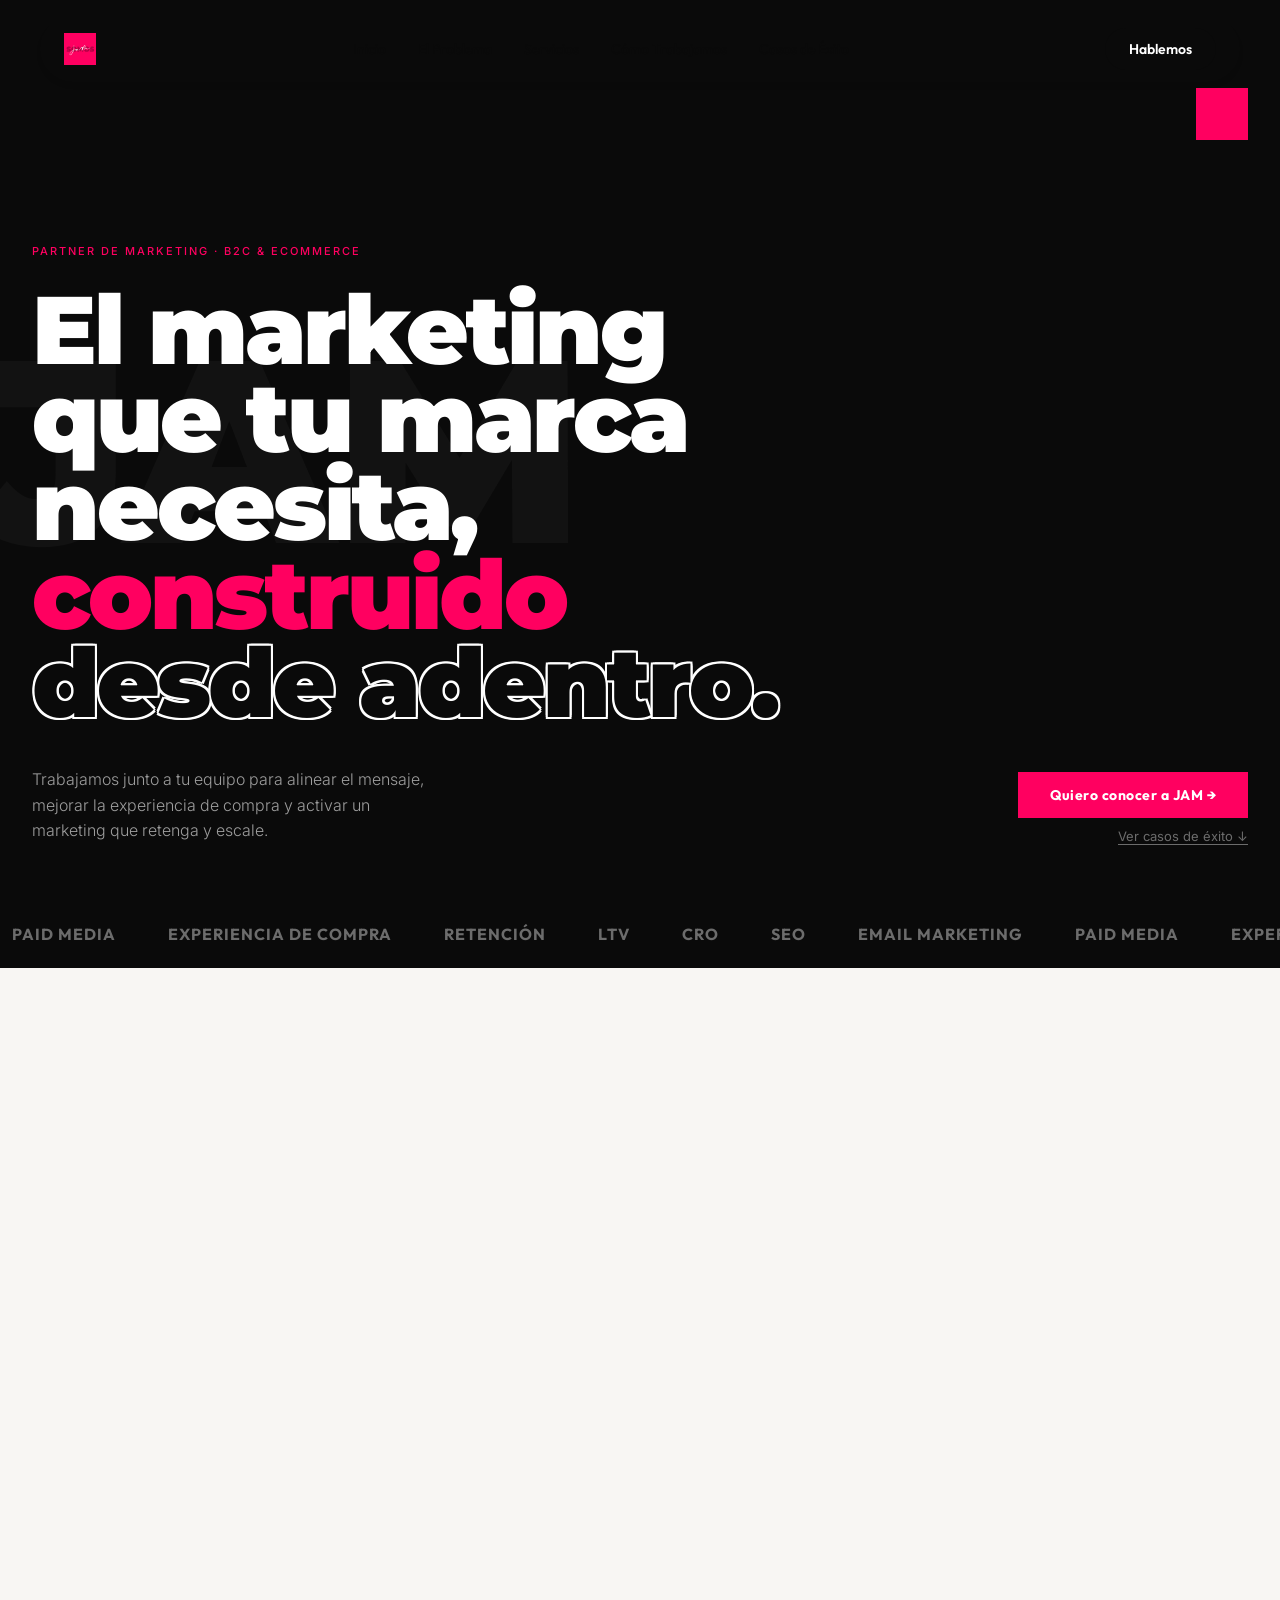
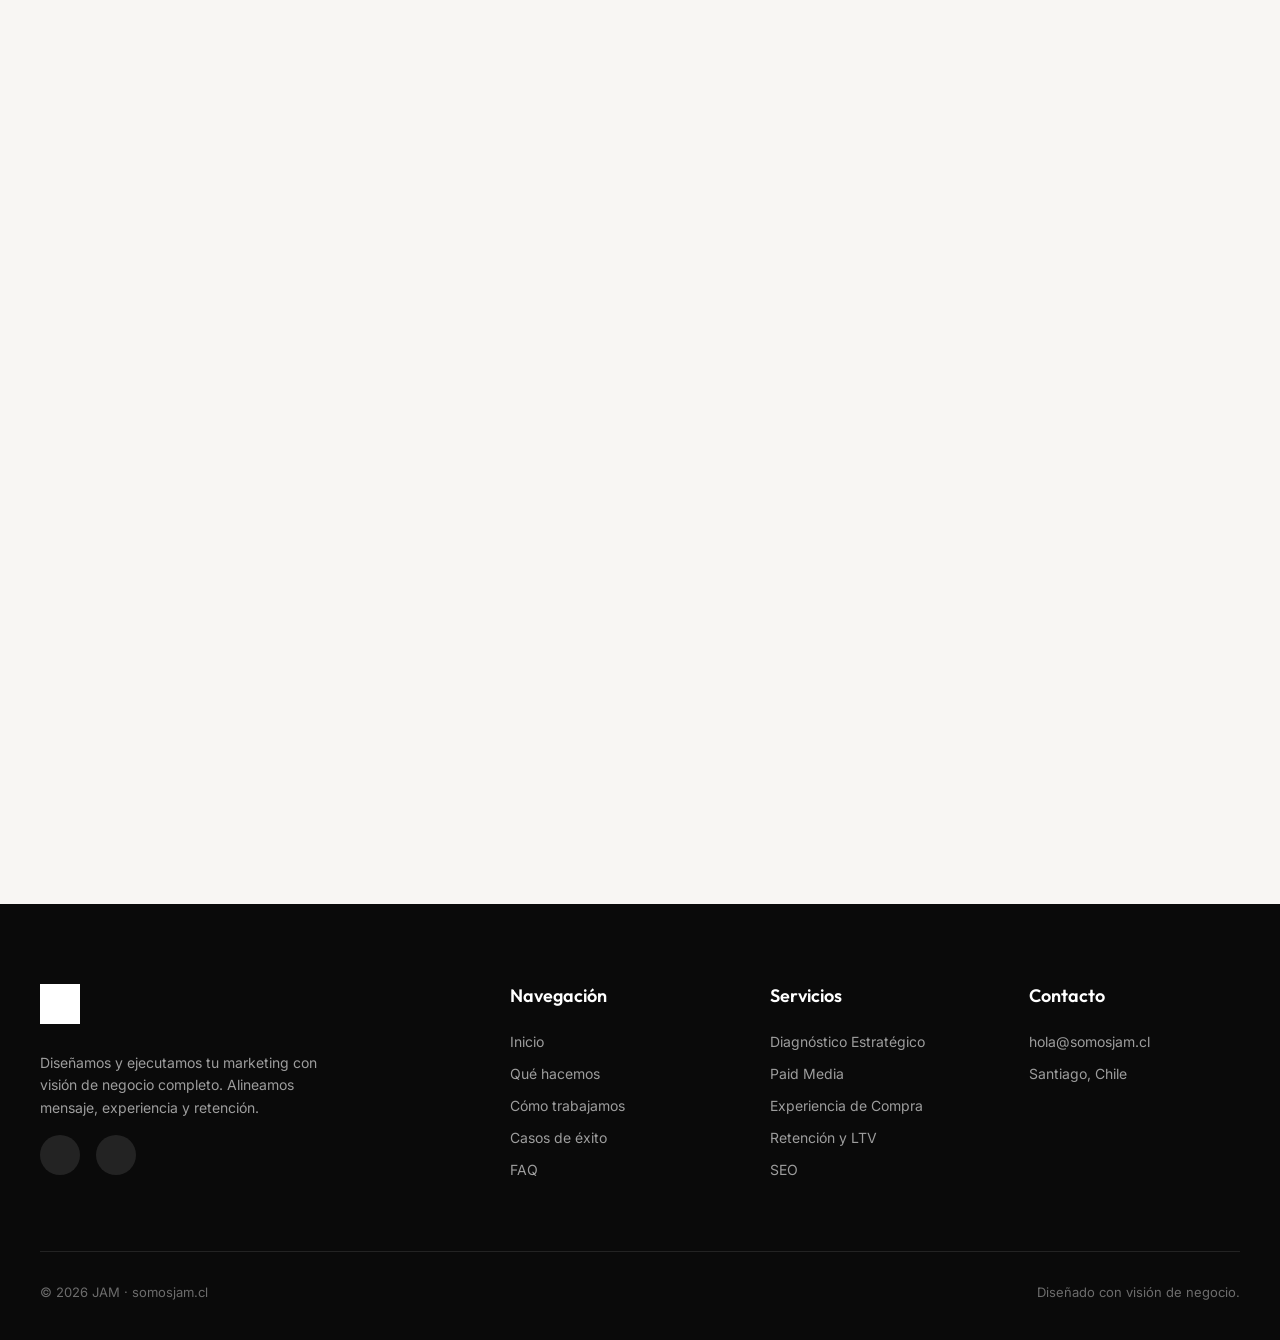
==== index.html @ a303d31c "Add files via upload" ====
<!DOCTYPE html>
<html lang="es">
<head>
  <!-- SEO BÁSICO -->
  <meta charset="UTF-8">
  <meta name="viewport" content="width=device-width, initial-scale=1.0">
  <title>JAM | Partner de Marketing B2C y Ecommerce en Chile</title>
  <meta name="description" content="JAM es el partner de marketing para marcas B2C y ecommerce en Chile. Alineamos mensaje, experiencia de compra y retención.">
  
  <!-- PHOSPHOR ICONS -->
  <script src="https://unpkg.com/@phosphor-icons/web"></script>
  
  <!-- CSS -->
  <link rel="stylesheet" href="assets/css/style.css">
</head>
<body>

  <!-- NAV -->
  <nav role="navigation" aria-label="Navegación principal">
    <div class="nav-logo">
      <img src="[data-uri]" alt="Somos JAM" class="logo-img">
    </div>
    
    <div class="nav-links">
      <a href="#inicio">Inicio</a>
      <a href="#problema">El Problema</a>
      <a href="#servicios">Servicios</a>
      <a href="#proceso">Cómo Trabajamos</a>
      <a href="#casos">Casos de Éxito</a>
    </div>
    
    <a href="#contacto" class="nav-cta">Hablemos <i class="ph ph-arrow-right"></i></a>
  </nav>

  <!-- HERO -->
  <section class="hero" id="inicio" aria-labelledby="hero-heading" role="banner">
    <div class="hero-bg-text">JAM</div>
    <div class="hero-square"></div>

    <p class="hero-eyebrow">Partner de marketing · B2C &amp; Ecommerce</p>

    <h1 class="hero-headline" id="hero-heading">
      El marketing<br>
      que tu marca<br>
      necesita,<br>
      <span class="pink">construido</span><br>
      <span class="outline">desde adentro.</span>
    </h1>

    <div class="hero-sub-row">
      <p class="hero-sub">Trabajamos junto a tu equipo para alinear el mensaje, mejorar la experiencia de compra y activar un marketing que retenga y escale.</p>
      <div class="hero-cta-group">
        <a href="#contacto" class="btn-primary">Quiero conocer a JAM →</a>
        <a href="#casos" class="btn-ghost">Ver casos de éxito ↓</a>
      </div>
    </div>
  </section>

  <!-- MARQUEE CLIENTES (Franja de clientes/atributos) -->
  <div class="marquee-wrap">
    <div class="marquee-inner">
      <span class="marquee-item"><i class="ph-fill ph-star-four"></i> Paid Media</span>
      <span class="marquee-item"><i class="ph-fill ph-star-four"></i> Experiencia de Compra</span>
      <span class="marquee-item"><i class="ph-fill ph-star-four"></i> Retención</span>
      <span class="marquee-item"><i class="ph-fill ph-star-four"></i> LTV</span>
      <span class="marquee-item"><i class="ph-fill ph-star-four"></i> CRO</span>
      <span class="marquee-item"><i class="ph-fill ph-star-four"></i> SEO</span>
      <span class="marquee-item"><i class="ph-fill ph-star-four"></i> Email Marketing</span>
      <span class="marquee-item"><i class="ph-fill ph-star-four"></i> Paid Media</span>
      <span class="marquee-item"><i class="ph-fill ph-star-four"></i> Experiencia de Compra</span>
      <span class="marquee-item"><i class="ph-fill ph-star-four"></i> Retención</span>
      <span class="marquee-item"><i class="ph-fill ph-star-four"></i> LTV</span>
      <span class="marquee-item"><i class="ph-fill ph-star-four"></i> CRO</span>
      <span class="marquee-item"><i class="ph-fill ph-star-four"></i> SEO</span>
      <span class="marquee-item"><i class="ph-fill ph-star-four"></i> Email Marketing</span>
    </div>
  </div>

  <!-- TRUST BAR -->
  <div class="trust-bar reveal">
    <div class="trust-item">
      <span class="trust-num">20+</span>
      <span class="trust-label">Marcas B2C</span>
    </div>
    <div class="trust-item">
      <span class="trust-num">4</span>
      <span class="trust-label">Años operando</span>
    </div>
    <div class="trust-item">
      <span class="trust-num">$3M</span>
      <span class="trust-label">En pauta gestionada</span>
    </div>
    <div class="trust-item">
      <span class="trust-num">85%</span>
      <span class="trust-label">Clientes renuevan</span>
    </div>
  </div>

  <!-- IMAGES GALLERY (Imágenes pasando) -->
  <section class="gallery-section reveal">
    <div class="gallery-track">
      <div class="gallery-item"><img src="assets/img/premium_product.png" alt="Premium Product"></div>
      <div class="gallery-item"><img src="assets/img/ecommerce_dashboard.png" alt="Ecommerce Dashboard"></div>
      <div class="gallery-item"><img src="assets/img/marketing_collaboration.png" alt="Marketing Collaboration"></div>
      <!-- Duplicated for infinite loop effect -->
      <div class="gallery-item"><img src="assets/img/premium_product.png" alt="Premium Product"></div>
      <div class="gallery-item"><img src="assets/img/ecommerce_dashboard.png" alt="Ecommerce Dashboard"></div>
      <div class="gallery-item"><img src="assets/img/marketing_collaboration.png" alt="Marketing Collaboration"></div>
    </div>
  </section>

  <!-- PROBLEMA -->
  <section id="problema">
    <div class="sec-header reveal">
      <p class="sec-eyebrow"><i class="ph-fill ph-warning-circle"></i> El problema</p>
      <h2 class="sec-title">Muchas marcas invierten en marketing.<br>Los resultados no siempre llegan.</h2>
    </div>

    <div class="pains-grid">
      <div class="pain-item reveal">
        <div class="pain-icon"><i class="ph ph-cursor-click"></i></div>
        <div class="pain-text">Hay tráfico, pero no se convierte</div>
      </div>
      <div class="pain-item reveal">
        <div class="pain-icon"><i class="ph ph-chart-line-down"></i></div>
        <div class="pain-text">Los ads funcionan, pero los márgenes no mejoran</div>
      </div>
      <div class="pain-item reveal">
        <div class="pain-icon"><i class="ph ph-users"></i></div>
        <div class="pain-text">El cliente compra una vez y no vuelve</div>
      </div>
      <div class="pain-item reveal">
        <div class="pain-icon"><i class="ph ph-brain"></i></div>
        <div class="pain-text">La agencia ejecuta, pero no entiende el negocio</div>
      </div>
      <div class="pain-item reveal">
        <div class="pain-icon"><i class="ph ph-chats-circle"></i></div>
        <div class="pain-text">Marketing y ventas no hablan el mismo idioma</div>
      </div>
      <div class="pain-item reveal">
        <div class="pain-icon"><i class="ph ph-shield-warning"></i></div>
        <div class="pain-text">La promesa de marca no llega igual a todos lados</div>
      </div>
    </div>

    <div class="reframe-block reveal">
      <p>Generalmente no es un problema de inversión.<br>Es un problema de <strong>alineación entre el mensaje, la experiencia y el canal.</strong></p>
    </div>
  </section>

  <!-- QUÉ HACE JAM -->
  <section id="servicios">
    <div class="sec-header reveal">
      <p class="sec-eyebrow"><i class="ph-fill ph-lightning"></i> Qué hacemos</p>
      <h2 class="sec-title">Diseñamos y ejecutamos tu marketing<br><span class="gradient-text">con visión de negocio completo</span></h2>
    </div>

    <div class="services-grid">
      <div class="service-card reveal">
        <div class="service-icon"><i class="ph-fill ph-magnifying-glass"></i></div>
        <h3 class="service-title">Diagnóstico y alineación</h3>
        <p class="service-copy">Detectamos qué mensajes, promesas o procesos vinculados al marketing están generando fricción en la conversión.</p>
      </div>
      <div class="service-card reveal">
        <div class="service-icon"><i class="ph-fill ph-megaphone"></i></div>
        <h3 class="service-title">Paid media y contenido</h3>
        <p class="service-copy">Campañas y contenido con criterio comercial — diseñados desde el entendimiento real de tu negocio.</p>
      </div>
      <div class="service-card reveal">
        <div class="service-icon"><i class="ph-fill ph-shopping-bag"></i></div>
        <h3 class="service-title">Experiencia de compra</h3>
        <p class="service-copy">Revisamos cada punto de contacto para que la promesa que comunica tu marketing sea la experiencia que vive el cliente.</p>
      </div>
      <div class="service-card reveal">
        <div class="service-icon"><i class="ph-fill ph-arrows-clockwise"></i></div>
        <h3 class="service-title">Retención y LTV</h3>
        <p class="service-copy">Automatizaciones, postcompra y recompra para que cada cliente valga más en el tiempo y aumente la rentabilidad.</p>
      </div>
    </div>
  </section>

  <!-- PROCESO (Corbatín Extendido) -->
  <section id="proceso">
    <div class="proceso reveal">
      <div class="sec-header">
        <p class="sec-eyebrow"><i class="ph-fill ph-path"></i> Cómo trabajamos</p>
        <h2 class="sec-title">Nuestro sistema de trabajo<br>alineado a tu negocio</h2>
      </div>

      <div class="bowtie-container">
        <!-- Parte ancha 1 (Diagnóstico) -->
        <div class="bowtie-row">
          <div class="bowtie-box">
            <span class="step-num">01</span>
            <h3 class="step-title">Entendemos tu negocio</h3>
            <p class="step-desc">Nos juntamos con tu equipo, revisamos la experiencia de compra, el mensaje y los canales. Detectamos fricciones y oportunidades concretas de mejora.</p>
          </div>
        </div>

        <!-- Parte estrecha (Alineación) -->
        <div class="bowtie-center">
          <span class="step-num">02</span>
          <h3 class="step-title">Alineamos y Activamos</h3>
          <p class="step-desc">Construimos la estrategia, alineamos la comunicación y lanzamos campañas con foco en conversión.</p>
        </div>

        <!-- Parte ancha 2 (Crecimiento) -->
        <div class="bowtie-row">
          <div class="bowtie-box">
            <span class="step-num">03</span>
            <h3 class="step-title">Crecemos juntos</h3>
            <p class="step-desc">Optimizamos en ciclos. Trabajamos retención, postcompra y LTV para que cada cliente valga más y el negocio escale rentablemente.</p>
          </div>
        </div>
      </div>
    </div>
  </section>

  <!-- CASOS DE ÉXITO -->
  <section id="casos">
    <div class="sec-header reveal">
      <p class="sec-eyebrow"><i class="ph-fill ph-trophy"></i> Casos de éxito</p>
      <h2 class="sec-title">Lo que pasa cuando el marketing<br>está alineado al negocio</h2>
    </div>

    <div class="casos-grid">
      <div class="caso-card reveal" 
           data-title="Optimización de embudo completo" 
           data-full-desc="Se realizó una auditoría profunda de la experiencia de compra, ajustando mensajes clave en la landing y optimizando campañas de paid media. El resultado fue un incremento drástico en la tasa de conversión en solo 60 días.">
        <span class="caso-sector">Ecommerce Moda</span>
        <div class="caso-result">+45% Conversión</div>
        <p class="caso-desc">Ajustamos la promesa de marca y optimizamos todo el recorrido del usuario, bajando costos de adquisición.</p>
        <div class="caso-cta">Ver detalles <i class="ph ph-plus-circle"></i></div>
      </div>
      
      <div class="caso-card reveal"
           data-title="Escalabilidad en retención y recompra"
           data-full-desc="Implementamos un sistema de email marketing automatizado post-compra y flujos de recompra específicos para clientes recurrentes. Esto mejoró el LTV significativamente, permitiendo escalar la inversión en adquisición de manera segura.">
        <span class="caso-sector">Retail / Consumo</span>
        <div class="caso-result">4.5× ROAS</div>
        <p class="caso-desc">Activamos flujos automatizados de post-compra y recompra, elevando el valor de vida del cliente (LTV).</p>
        <div class="caso-cta">Ver detalles <i class="ph ph-plus-circle"></i></div>
      </div>
    </div>
  </section>

  <!-- GOOGLE MY BUSINESS SECTION -->
  <section id="reviews">
    <div class="gmb-section reveal">
      <div class="stars">
        <i class="ph-fill ph-star"></i><i class="ph-fill ph-star"></i><i class="ph-fill ph-star"></i><i class="ph-fill ph-star"></i><i class="ph-fill ph-star"></i>
      </div>
      <div class="gmb-score">5.0</div>
      <p class="gmb-text">Basado en las opiniones de nuestros clientes en Google.</p>
      <a href="#" class="btn-gmb"><i class="ph-fill ph-google-logo"></i> Ver reseñas en Google</a>
    </div>
  </section>

  <!-- FAQ -->
  <section id="faq">
    <div class="sec-header reveal">
      <p class="sec-eyebrow"><i class="ph-fill ph-question"></i> Preguntas frecuentes</p>
      <h2 class="sec-title">Lo que nos preguntan antes de empezar</h2>
    </div>

    <div class="faq-list">
      <div class="faq-item reveal">
        <div class="faq-q">¿JAM es una agencia de publicidad? <i class="ph ph-plus faq-icon"></i></div>
        <div class="faq-a">No exactamente. Sí ejecutamos paid media, contenido y SEO — pero lo hacemos después de entender cómo funciona el negocio. Ese entendimiento es lo que hace que la ejecución tenga criterio y genere resultados reales.</div>
      </div>
      <div class="faq-item reveal">
        <div class="faq-q">¿Cómo es trabajar con JAM? <i class="ph ph-plus faq-icon"></i></div>
        <div class="faq-a">Empezamos entendiéndote: tu equipo, tu mensaje, tu experiencia de compra. Desde ahí construimos la estrategia y ejecutamos mes a mes. Trabajamos junto a tu equipo, no en paralelo a él.</div>
      </div>
      <div class="faq-item reveal">
        <div class="faq-q">¿Para qué tipo de marcas trabajan? <i class="ph ph-plus faq-icon"></i></div>
        <div class="faq-a">Marcas B2C y ecommerce con producto validado, ventas activas y disposición a trabajar en conjunto con visión de mediano plazo. No trabajamos con marcas que buscan solo ejecución rápida o resultados garantizados en 30 días.</div>
      </div>
      <div class="faq-item reveal">
        <div class="faq-q">¿Cuánto tiempo hasta ver resultados? <i class="ph ph-plus faq-icon"></i></div>
        <div class="faq-a">Las primeras mejoras de conversión se notan dentro de los primeros 60–90 días. El impacto en retención y LTV se consolida entre los 6 y 12 meses. Todo depende del punto de partida.</div>
      </div>
      <div class="faq-item reveal">
        <div class="faq-q">¿Cómo son los precios? <i class="ph ph-plus faq-icon"></i></div>
        <div class="faq-a">Tenemos una etapa inicial de diagnóstico y setup, y luego un retainer mensual de operación. Los rangos dependen del tamaño del negocio y el alcance. Lo conversamos en la primera reunión.</div>
      </div>
    </div>
  </section>

  <!-- CTA FINAL -->
  <section id="contacto">
    <div class="cta-final reveal">
      <h2 class="cta-title">Empezamos con una conversación.</h2>
      <p class="cta-sub">Cuéntanos qué estás vendiendo y en qué estás trabado. En 24 horas te respondemos, sin compromiso.</p>
      <a href="mailto:hola@somosjam.cl" class="btn-white">Hablemos de tu negocio <i class="ph ph-paper-plane-tilt"></i></a>
    </div>
  </section>

  <!-- FOOTER -->
  <footer>
    <div class="footer-grid">
      <div>
        <img src="[data-uri]" alt="JAM" class="footer-logo-img">
        <p class="footer-desc">Diseñamos y ejecutamos tu marketing con visión de negocio completo. Alineamos mensaje, experiencia y retención.</p>
        <div class="footer-social">
          <a href="#"><i class="ph ph-instagram-logo"></i></a>
          <a href="#"><i class="ph ph-linkedin-logo"></i></a>
        </div>
      </div>
      <div>
        <h4 class="footer-title">Navegación</h4>
        <ul class="footer-links">
          <li><a href="#inicio">Inicio</a></li>
          <li><a href="#servicios">Qué hacemos</a></li>
          <li><a href="#proceso">Cómo trabajamos</a></li>
          <li><a href="#casos">Casos de éxito</a></li>
          <li><a href="#faq">FAQ</a></li>
        </ul>
      </div>
      <div>
        <h4 class="footer-title">Servicios</h4>
        <ul class="footer-links">
          <li><a href="#">Diagnóstico Estratégico</a></li>
          <li><a href="#">Paid Media</a></li>
          <li><a href="#">Experiencia de Compra</a></li>
          <li><a href="#">Retención y LTV</a></li>
          <li><a href="#">SEO</a></li>
        </ul>
      </div>
      <div>
        <h4 class="footer-title">Contacto</h4>
        <ul class="footer-links">
          <li><a href="mailto:hola@somosjam.cl"><i class="ph-fill ph-envelope"></i> hola@somosjam.cl</a></li>
          <li><a href="#"><i class="ph-fill ph-map-pin"></i> Santiago, Chile</a></li>
        </ul>
      </div>
    </div>
    
    <div class="footer-bottom">
      <p>© 2026 JAM · somosjam.cl</p>
      <p>Diseñado con visión de negocio.</p>
    </div>
  </footer>

  <!-- MODAL PARA CASOS DE ÉXITO -->
  <div class="modal-overlay" id="caso-modal">
    <div class="modal-content">
      <button class="modal-close" id="modal-close"><i class="ph ph-x"></i></button>
      <div class="modal-body" id="modal-body">
        <!-- Contenido dinámico del modal -->
      </div>
    </div>
  </div>

  <!-- SCRIPT -->
  <script src="assets/js/main.js"></script>
</body>
</html>
---- assets/css/style.css ----
@import url('https://fonts.googleapis.com/css2?family=Montserrat:wght@300;400;500;600;700;800;900&family=Outfit:wght@300;400;500;600;700;800;900&family=Inter:wght@300;400;500;600;700&display=swap');

:root {
  --pink: #FF0060;
  --pink-light: #FF3380;
  --pink-dark: #cc004d;
  --black: #0a0a0a;
  --black-sec: #141414;
  --white: #ffffff;
  --off: #f8f6f3;
  --gray: #7a7870;
  --light: #eeebe4;
  
  --shadow-sm: 0 4px 6px -1px rgba(0, 0, 0, 0.05), 0 2px 4px -1px rgba(0, 0, 0, 0.03);
  --shadow-md: 0 10px 15px -3px rgba(0, 0, 0, 0.08), 0 4px 6px -2px rgba(0, 0, 0, 0.04);
  --shadow-lg: 0 20px 25px -5px rgba(0, 0, 0, 0.1), 0 10px 10px -5px rgba(0, 0, 0, 0.04);
  --shadow-pink: 0 10px 25px -5px rgba(255, 0, 96, 0.3);
  
  --radius-sm: 8px;
  --radius-md: 16px;
  --radius-lg: 24px;
  --radius-full: 9999px;
  
  --glass-bg: rgba(255, 255, 255, 0.85);
  --glass-border: rgba(255, 255, 255, 0.2);
}

*, *::before, *::after { box-sizing: border-box; margin: 0; padding: 0; }

html { scroll-behavior: smooth; }

body {
  background: var(--off);
  color: var(--black);
  font-family: 'Inter', sans-serif;
  overflow-x: hidden;
}

/* ── UTILITIES ── */
.glass {
  background: var(--glass-bg);
  backdrop-filter: blur(12px);
  -webkit-backdrop-filter: blur(12px);
  border: 1px solid var(--glass-border);
}

.gradient-text {
  background: linear-gradient(135deg, var(--pink), #FF6B9E);
  -webkit-background-clip: text;
  -webkit-text-fill-color: transparent;
  background-clip: text;
}

/* ── NAV ── */
nav {
  position: fixed;
  top: 16px; left: 50%;
  transform: translateX(-50%);
  width: calc(100% - 64px);
  max-width: 1200px;
  z-index: 100;
  padding: 12px 24px;
  display: flex;
  align-items: center;
  justify-content: space-between;
  border-radius: var(--radius-full);
  box-shadow: var(--shadow-sm);
  transition: all 0.3s ease;
}

.nav-logo { display: flex; align-items: center; }
.logo-img { height: 32px; width: auto; }

.nav-links {
  display: flex;
  gap: 32px;
}
.nav-links a {
  font-family: 'Outfit', sans-serif;
  font-weight: 500;
  font-size: 14px;
  color: var(--black);
  text-decoration: none;
  transition: color 0.2s;
}
.nav-links a:hover { color: var(--pink); }

.nav-cta {
  background: var(--black);
  color: var(--white);
  font-family: 'Outfit', sans-serif;
  font-size: 14px;
  font-weight: 600;
  padding: 12px 24px;
  border-radius: var(--radius-full);
  text-decoration: none;
  transition: all 0.2s;
}
.nav-cta:hover { 
  background: var(--pink); 
  box-shadow: var(--shadow-pink);
  transform: translateY(-2px);
}

/* ── HERO ── */
.hero {
  min-height: 100vh;
  background: var(--black);
  display: flex;
  flex-direction: column;
  justify-content: flex-end;
  padding: 0 32px 56px;
  padding-top: 80px;
  position: relative;
  overflow: hidden;
}

/* Big decorative BG text */
.hero-bg-text {
  position: absolute;
  top: 50%;
  left: -20px;
  transform: translateY(-50%);
  font-family: 'Montserrat', sans-serif;
  font-weight: 900;
  font-size: clamp(120px, 22vw, 260px);
  color: rgba(255,255,255,0.03);
  white-space: nowrap;
  pointer-events: none;
  line-height: 0.9;
  user-select: none;
}

/* Pink square accent */
.hero-square {
  position: absolute;
  top: 88px;
  right: 32px;
  width: 52px;
  height: 52px;
  background: var(--pink);
  animation: blink 3s ease-in-out infinite;
}

@keyframes blink {
  0%, 100% { opacity: 1; }
  50% { opacity: 0.6; }
}

.hero-eyebrow {
  font-size: 11px;
  font-weight: 500;
  letter-spacing: 2px;
  text-transform: uppercase;
  color: var(--pink);
  margin-bottom: 28px;
  animation: fadeUp 0.8s ease both;
}

.hero-headline {
  font-family: 'Montserrat', sans-serif;
  font-weight: 900;
  font-size: clamp(44px, 10vw, 96px);
  line-height: 0.92;
  color: var(--white);
  letter-spacing: -3px;
  margin-bottom: 0;
  animation: fadeUp 0.8s ease 0.1s both;
}

.hero-headline .pink { color: var(--pink); }
.hero-headline .outline {
  -webkit-text-stroke: 0;
  color: var(--black);
  text-shadow: 
    -2px -2px 0 var(--white),  
     2px -2px 0 var(--white),
    -2px  2px 0 var(--white),
     2px  2px 0 var(--white),
     0px -2px 0 var(--white),
     0px  2px 0 var(--white),
    -2px  0px 0 var(--white),
     2px  0px 0 var(--white);
}

.hero-sub-row {
  display: flex;
  align-items: flex-end;
  justify-content: space-between;
  gap: 24px;
  margin-top: 40px;
  flex-wrap: wrap;
  animation: fadeUp 0.8s ease 0.25s both;
}

.hero-sub {
  font-size: 16px;
  font-weight: 300;
  color: rgba(255,255,255,0.6);
  line-height: 1.6;
  max-width: 400px;
}

.hero-cta-group { display: flex; flex-direction: column; gap: 10px; align-items: flex-end; }

.btn-primary {
  display: inline-block;
  background: var(--pink);
  color: var(--white);
  font-family: 'Outfit', sans-serif;
  font-weight: 700;
  font-size: 14px;
  letter-spacing: 0.5px;
  padding: 14px 32px;
  text-decoration: none;
  transition: transform 0.15s;
}
.btn-primary:hover { transform: translateY(-2px); }

.btn-ghost {
  font-size: 13px;
  color: rgba(255,255,255,0.4);
  text-decoration: underline;
  text-underline-offset: 3px;
  cursor: pointer;
}

@keyframes fadeUp {
  from { opacity: 0; transform: translateY(24px); }
  to   { opacity: 1; transform: translateY(0); }
}

/* ── MARQUEE ── */
.marquee-wrap {
  background: var(--black);
  padding: 24px 0;
  overflow: hidden;
}

.marquee-inner {
  display: flex;
  gap: 40px;
  animation: marquee 25s linear infinite;
  white-space: nowrap;
  align-items: center;
}

.marquee-item {
  display: flex;
  align-items: center;
  gap: 12px;
  font-family: 'Outfit', sans-serif;
  font-weight: 700;
  font-size: 16px;
  letter-spacing: 1px;
  text-transform: uppercase;
  color: rgba(255,255,255,0.4);
}

.marquee-item i {
  color: var(--pink);
  font-size: 24px;
}

@keyframes marquee {
  0%   { transform: translateX(0); }
  100% { transform: translateX(-50%); }
}

/* ── TRUST BAR ── */
.trust-bar {
  background: var(--white);
  padding: 40px 32px;
  display: flex;
  justify-content: center;
  gap: 48px;
  box-shadow: var(--shadow-sm);
  position: relative;
  z-index: 2;
  border-radius: var(--radius-lg);
  max-width: 1000px;
  margin: -40px auto 0;
}

.trust-item {
  text-align: center;
}

.trust-num {
  font-family: 'Outfit', sans-serif;
  font-weight: 800;
  font-size: 40px;
  color: var(--black);
  line-height: 1;
  margin-bottom: 8px;
  display: block;
}

.trust-label {
  font-size: 13px;
  font-weight: 500;
  color: var(--gray);
}

/* ── SECTION BASE ── */
section {
  padding: 100px 8%;
  max-width: 100%;
  margin: 0 auto;
}

.sec-header {
  text-align: center;
  margin-bottom: 64px;
}

.sec-eyebrow {
  display: inline-flex;
  align-items: center;
  gap: 8px;
  font-size: 12px;
  font-weight: 600;
  letter-spacing: 2px;
  text-transform: uppercase;
  color: var(--pink);
  margin-bottom: 16px;
}

.sec-title {
  font-family: 'Outfit', sans-serif;
  font-weight: 800;
  font-size: clamp(32px, 5vw, 48px);
  line-height: 1.1;
  color: var(--black);
  letter-spacing: -1px;
}

/* ── PROBLEMA ── */
.pains-grid {
  display: grid;
  grid-template-columns: repeat(auto-fit, minmax(300px, 1fr));
  gap: 24px;
  margin-bottom: 48px;
}

.pain-item {
  background: var(--white);
  padding: 32px;
  border-radius: var(--radius-lg);
  box-shadow: var(--shadow-sm);
  display: flex;
  flex-direction: column;
  gap: 16px;
  transition: transform 0.3s, box-shadow 0.3s;
}

.pain-item:hover {
  transform: translateY(-5px);
  box-shadow: var(--shadow-md);
}

.pain-icon {
  width: 48px; height: 48px;
  background: rgba(255, 0, 96, 0.1);
  color: var(--pink);
  border-radius: var(--radius-md);
  display: flex; align-items: center; justify-content: center;
  font-size: 24px;
}

.pain-text {
  font-family: 'Outfit', sans-serif;
  font-size: 18px;
  font-weight: 600;
  color: var(--black);
  line-height: 1.4;
}

.reframe-block {
  background: linear-gradient(135deg, var(--black), var(--black-sec));
  padding: 40px;
  border-radius: var(--radius-lg);
  text-align: center;
  box-shadow: var(--shadow-lg);
  position: relative;
  overflow: hidden;
}

.reframe-block::before {
  content: '';
  position: absolute;
  top: 0; left: 0; width: 100%; height: 4px;
  background: var(--pink);
}

.reframe-block p {
  font-size: 20px;
  font-weight: 400;
  color: var(--white);
  line-height: 1.6;
}

.reframe-block strong {
  color: var(--pink);
  font-weight: 600;
}

/* ── QUÉ HACE JAM ── */
.services-grid {
  display: grid;
  grid-template-columns: repeat(auto-fit, minmax(280px, 1fr));
  gap: 24px;
}

.service-card {
  background: var(--white);
  padding: 40px 32px;
  border-radius: var(--radius-lg);
  box-shadow: var(--shadow-sm);
  position: relative;
  transition: all 0.3s;
  overflow: hidden;
  border: 1px solid rgba(0,0,0,0.05);
}

.service-card:hover { 
  box-shadow: var(--shadow-md); 
  transform: translateY(-5px);
  border-color: rgba(255, 0, 96, 0.3);
}

.service-icon {
  font-size: 32px;
  color: var(--pink);
  margin-bottom: 24px;
}

.service-title {
  font-family: 'Outfit', sans-serif;
  font-weight: 700;
  font-size: 22px;
  color: var(--black);
  margin-bottom: 12px;
  line-height: 1.2;
}

.service-copy {
  font-size: 15px;
  color: var(--gray);
  line-height: 1.6;
}

/* ── IMAGE GALLERY / PASSING IMAGES ── */
.gallery-section {
  padding: 0 0 100px;
  overflow: hidden;
}

.gallery-track {
  display: flex;
  gap: 24px;
  animation: slideGallery 30s linear infinite;
  width: max-content;
}

.gallery-item {
  width: 400px;
  height: 300px;
  border-radius: var(--radius-lg);
  overflow: hidden;
  box-shadow: var(--shadow-md);
  flex-shrink: 0;
}

.gallery-item img {
  width: 100%;
  height: 100%;
  object-fit: cover;
  transition: transform 0.5s;
}

.gallery-item:hover img {
  transform: scale(1.05);
}

@keyframes slideGallery {
  0% { transform: translateX(0); }
  100% { transform: translateX(-50%); }
}

/* ── PROCESO (CORBATÍN EXTENDIDO) ── */
.proceso {
  background: var(--white);
  border-radius: var(--radius-lg);
  box-shadow: var(--shadow-sm);
  padding: 80px 40px;
  margin-bottom: 100px;
}

.bowtie-container {
  display: flex;
  flex-direction: column;
  align-items: center;
  gap: 0;
  margin-top: 60px;
  position: relative;
}

.bowtie-row {
  display: flex;
  justify-content: center;
  gap: 40px;
  width: 100%;
}

.bowtie-box {
  background: var(--off);
  padding: 32px;
  border-radius: var(--radius-md);
  text-align: center;
  flex: 1;
  max-width: 320px;
  position: relative;
  z-index: 2;
  box-shadow: var(--shadow-sm);
  border: 1px solid rgba(0,0,0,0.05);
  transition: all 0.3s;
}

.bowtie-box:hover {
  transform: translateY(-5px);
  box-shadow: var(--shadow-md);
  border-color: var(--pink);
}

.bowtie-center {
  background: linear-gradient(135deg, var(--pink), var(--pink-light));
  color: var(--white);
  padding: 40px;
  border-radius: var(--radius-full);
  text-align: center;
  width: 250px;
  height: 250px;
  display: flex;
  flex-direction: column;
  justify-content: center;
  align-items: center;
  z-index: 3;
  margin: -40px 0;
  box-shadow: var(--shadow-pink);
}

.bowtie-center .step-title {
  color: var(--white);
}
.bowtie-center .step-desc {
  color: rgba(255,255,255,0.9);
}

.step-num {
  font-family: 'Outfit', sans-serif;
  font-weight: 800;
  font-size: 48px;
  color: rgba(0,0,0,0.05);
  position: absolute;
  top: 10px; right: 20px;
}

.bowtie-center .step-num {
  color: rgba(255,255,255,0.2);
}

.step-title {
  font-family: 'Outfit', sans-serif;
  font-weight: 700;
  font-size: 20px;
  margin-bottom: 12px;
  position: relative;
  z-index: 1;
}

.step-desc {
  font-size: 14px;
  color: var(--gray);
  line-height: 1.5;
  position: relative;
  z-index: 1;
}

/* ── CASOS DE ÉXITO ── */
.casos-grid {
  display: grid;
  grid-template-columns: repeat(auto-fit, minmax(320px, 1fr));
  gap: 24px;
}

.caso-card {
  background: var(--white);
  border-radius: var(--radius-lg);
  padding: 40px;
  box-shadow: var(--shadow-sm);
  cursor: pointer;
  transition: all 0.3s;
  border: 1px solid rgba(0,0,0,0.05);
  position: relative;
  overflow: hidden;
}

.caso-card::before {
  content: '';
  position: absolute;
  top: 0; left: 0; width: 6px; height: 100%;
  background: var(--pink);
  transform: scaleY(0);
  transform-origin: bottom;
  transition: transform 0.3s;
}

.caso-card:hover {
  transform: translateY(-5px);
  box-shadow: var(--shadow-md);
}

.caso-card:hover::before {
  transform: scaleY(1);
}

.caso-sector {
  display: inline-block;
  font-size: 12px;
  font-weight: 600;
  letter-spacing: 1px;
  text-transform: uppercase;
  color: var(--pink);
  margin-bottom: 16px;
  background: rgba(255,0,96,0.1);
  padding: 4px 12px;
  border-radius: var(--radius-full);
}

.caso-result {
  font-family: 'Outfit', sans-serif;
  font-weight: 800;
  font-size: 40px;
  color: var(--black);
  margin-bottom: 16px;
  line-height: 1;
}

.caso-desc {
  font-size: 15px;
  color: var(--gray);
  line-height: 1.6;
}

.caso-cta {
  margin-top: 24px;
  font-weight: 600;
  color: var(--pink);
  display: flex;
  align-items: center;
  gap: 8px;
  font-size: 14px;
}

/* Modal */
.modal-overlay {
  position: fixed;
  top: 0; left: 0; width: 100%; height: 100%;
  background: rgba(0,0,0,0.6);
  backdrop-filter: blur(4px);
  z-index: 1000;
  display: flex;
  align-items: center;
  justify-content: center;
  opacity: 0;
  pointer-events: none;
  transition: opacity 0.3s;
}

.modal-overlay.active {
  opacity: 1;
  pointer-events: auto;
}

.modal-content {
  background: var(--white);
  width: 90%;
  max-width: 600px;
  border-radius: var(--radius-lg);
  padding: 40px;
  position: relative;
  transform: translateY(20px);
  transition: transform 0.3s;
  box-shadow: var(--shadow-lg);
}

.modal-overlay.active .modal-content {
  transform: translateY(0);
}

.modal-close {
  position: absolute;
  top: 20px; right: 20px;
  background: none;
  border: none;
  font-size: 24px;
  color: var(--gray);
  cursor: pointer;
  transition: color 0.2s;
}

.modal-close:hover { color: var(--pink); }

.modal-body {
  margin-top: 20px;
}
.modal-body h3 {
  font-family: 'Outfit', sans-serif;
  font-size: 24px;
  margin-bottom: 16px;
}
.modal-body p {
  color: var(--gray);
  line-height: 1.6;
  margin-bottom: 16px;
}

/* ── GOOGLE MY BUSINESS ── */
.gmb-section {
  background: var(--white);
  border-radius: var(--radius-lg);
  padding: 60px 40px;
  text-align: center;
  box-shadow: var(--shadow-sm);
  margin-bottom: 100px;
}

.stars {
  color: #FBBC05;
  font-size: 24px;
  margin-bottom: 16px;
  display: flex;
  justify-content: center;
  gap: 4px;
}

.gmb-score {
  font-family: 'Outfit', sans-serif;
  font-weight: 800;
  font-size: 48px;
  color: var(--black);
  margin-bottom: 8px;
}

.gmb-text {
  color: var(--gray);
  font-size: 16px;
  margin-bottom: 24px;
}

.btn-gmb {
  display: inline-flex;
  align-items: center;
  gap: 8px;
  background: #4285F4;
  color: white;
  padding: 12px 24px;
  border-radius: var(--radius-full);
  text-decoration: none;
  font-weight: 600;
  transition: background 0.2s;
}
.btn-gmb:hover { background: #3367D6; }

/* ── FAQ ── */
.faq-list {
  max-width: 800px;
  margin: 0 auto;
}

.faq-item {
  background: var(--white);
  border-radius: var(--radius-md);
  margin-bottom: 16px;
  box-shadow: var(--shadow-sm);
  overflow: hidden;
}

.faq-q {
  padding: 24px;
  font-family: 'Outfit', sans-serif;
  font-weight: 600;
  font-size: 18px;
  color: var(--black);
  display: flex;
  justify-content: space-between;
  align-items: center;
  cursor: pointer;
  user-select: none;
  transition: color 0.2s;
}

.faq-q:hover { color: var(--pink); }

.faq-icon {
  color: var(--pink);
  transition: transform 0.3s;
}

.faq-item.open .faq-icon {
  transform: rotate(45deg);
}

.faq-a {
  padding: 0 24px 24px;
  font-size: 15px;
  color: var(--gray);
  line-height: 1.6;
  display: none;
}

/* ── CTA FINAL ── */
.cta-final {
  background: linear-gradient(135deg, var(--pink), var(--pink-dark));
  border-radius: var(--radius-lg);
  padding: 80px 40px;
  text-align: center;
  position: relative;
  overflow: hidden;
  box-shadow: var(--shadow-lg);
  margin-bottom: 60px;
}

.cta-title {
  font-family: 'Outfit', sans-serif;
  font-weight: 800;
  font-size: clamp(32px, 5vw, 56px);
  color: var(--white);
  line-height: 1.1;
  margin-bottom: 24px;
  position: relative;
  z-index: 1;
}

.cta-sub {
  font-size: 18px;
  color: rgba(255,255,255,0.9);
  max-width: 500px;
  margin: 0 auto 40px;
  position: relative;
  z-index: 1;
}

.btn-white {
  display: inline-flex;
  align-items: center;
  gap: 8px;
  background: var(--white);
  color: var(--pink);
  font-family: 'Outfit', sans-serif;
  font-weight: 700;
  font-size: 16px;
  padding: 16px 32px;
  border-radius: var(--radius-full);
  text-decoration: none;
  position: relative;
  z-index: 1;
  transition: transform 0.2s, box-shadow 0.2s;
}
.btn-white:hover { 
  transform: translateY(-3px);
  box-shadow: 0 10px 20px rgba(0,0,0,0.1);
}

/* ── FOOTER ── */
footer {
  background: var(--black);
  color: var(--white);
  padding: 80px 32px 40px;
}

.footer-grid {
  max-width: 1200px;
  margin: 0 auto;
  display: grid;
  grid-template-columns: 2fr 1fr 1fr 1fr;
  gap: 48px;
  margin-bottom: 60px;
}

.footer-logo-img {
  height: 40px;
  filter: brightness(0) invert(1);
  margin-bottom: 24px;
}

.footer-desc {
  color: rgba(255,255,255,0.6);
  font-size: 14px;
  line-height: 1.6;
  max-width: 300px;
}

.footer-title {
  font-family: 'Outfit', sans-serif;
  font-weight: 600;
  font-size: 18px;
  margin-bottom: 24px;
}

.footer-links {
  list-style: none;
}

.footer-links li {
  margin-bottom: 12px;
}

.footer-links a {
  color: rgba(255,255,255,0.6);
  text-decoration: none;
  font-size: 14px;
  transition: color 0.2s;
}

.footer-links a:hover {
  color: var(--pink);
}

.footer-social {
  display: flex;
  gap: 16px;
  margin-top: 16px;
}

.footer-social a {
  display: inline-flex;
  align-items: center;
  justify-content: center;
  width: 40px;
  height: 40px;
  border-radius: 50%;
  background: rgba(255,255,255,0.1);
  color: var(--white);
  text-decoration: none;
  transition: background 0.2s;
}
.footer-social a:hover {
  background: var(--pink);
}

.footer-bottom {
  max-width: 1200px;
  margin: 0 auto;
  padding-top: 32px;
  border-top: 1px solid rgba(255,255,255,0.1);
  display: flex;
  justify-content: space-between;
  align-items: center;
  font-size: 13px;
  color: rgba(255,255,255,0.4);
}

/* Animations classes */
.reveal {
  opacity: 0;
  transform: translateY(30px);
  transition: all 0.8s ease;
}

.reveal.active {
  opacity: 1;
  transform: translateY(0);
}

@media(max-width: 768px) {
  .bowtie-row { flex-direction: column; align-items: center; }
  .bowtie-center { margin: 20px 0; }
  .footer-grid { grid-template-columns: 1fr 1fr; }
}

@media(max-width: 560px) {
  .nav-links { display: none; }
  .hero { padding: 120px 20px 60px; }
  section { padding: 60px 20px; }
  .trust-bar { flex-direction: column; gap: 24px; padding: 24px; }
  .footer-grid { grid-template-columns: 1fr; }
  .footer-bottom { flex-direction: column; gap: 16px; text-align: center; }
  .gallery-item { width: 300px; height: 200px; }
}
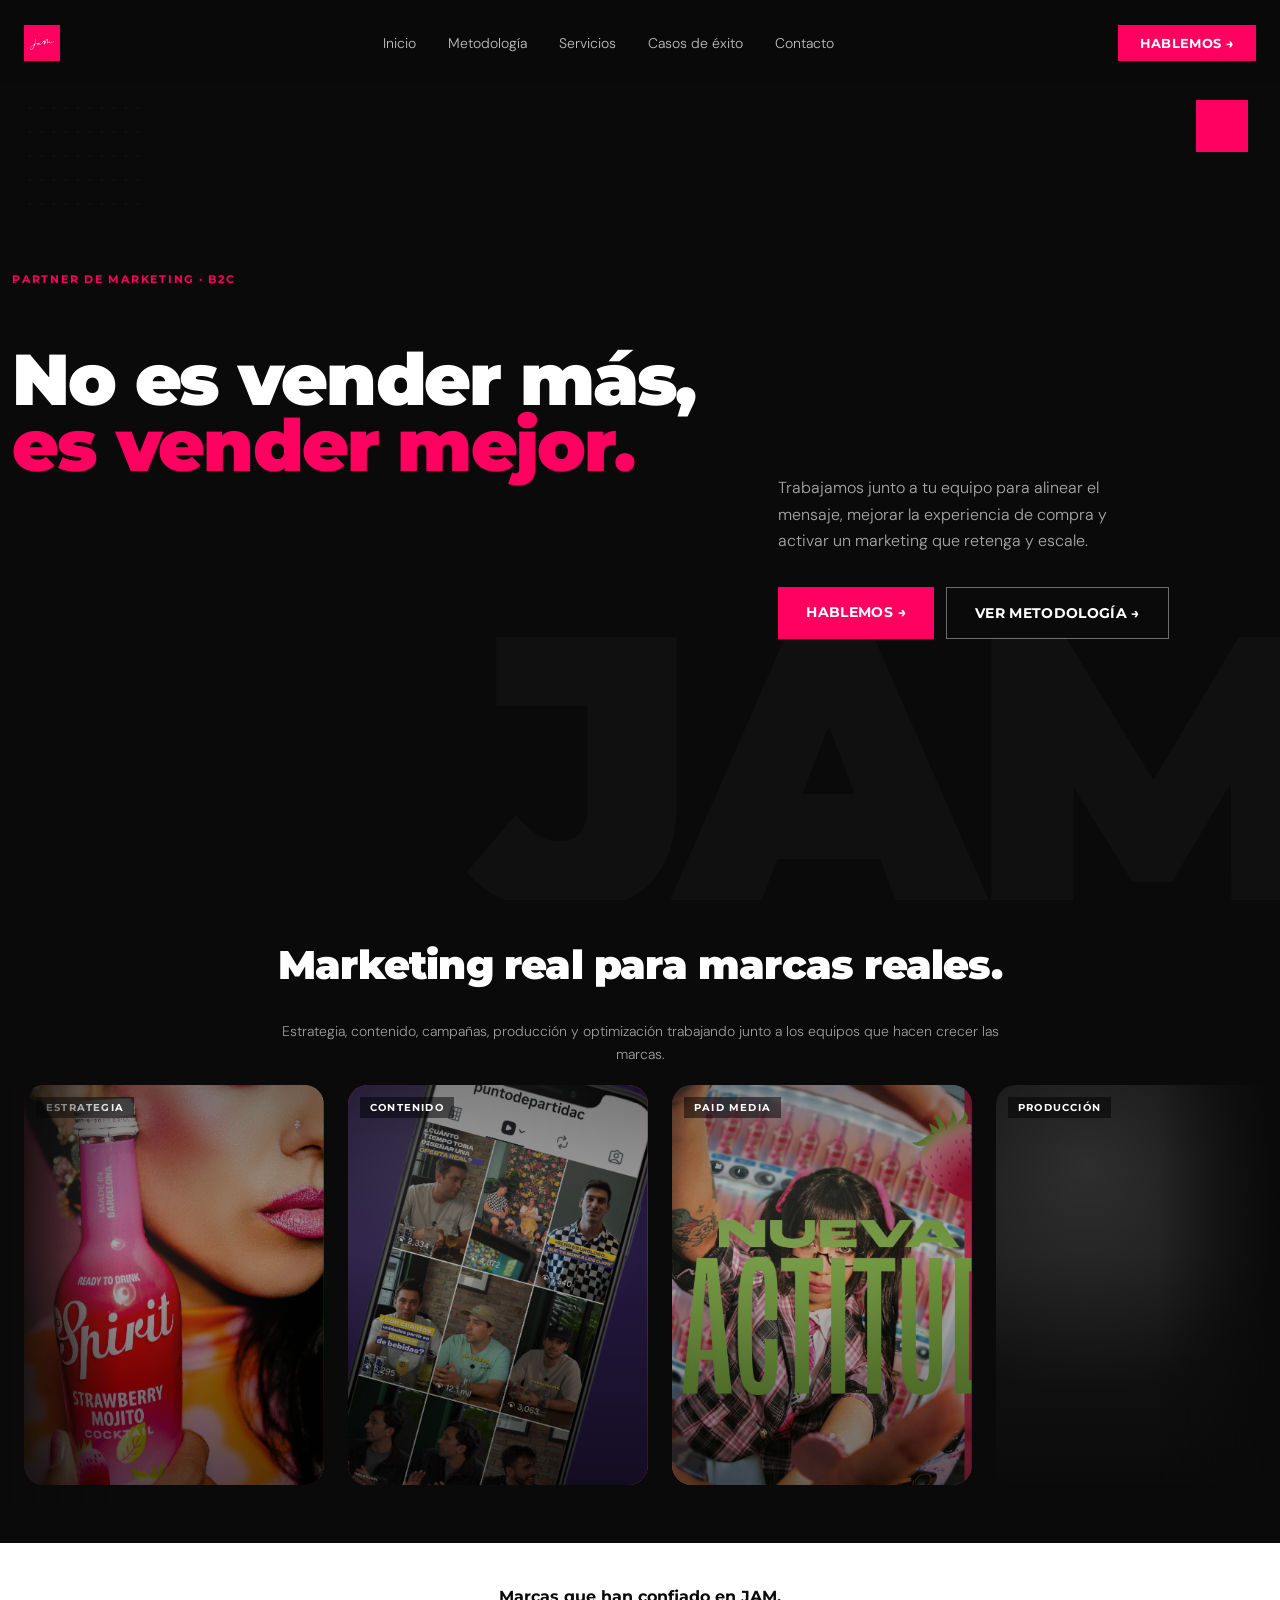
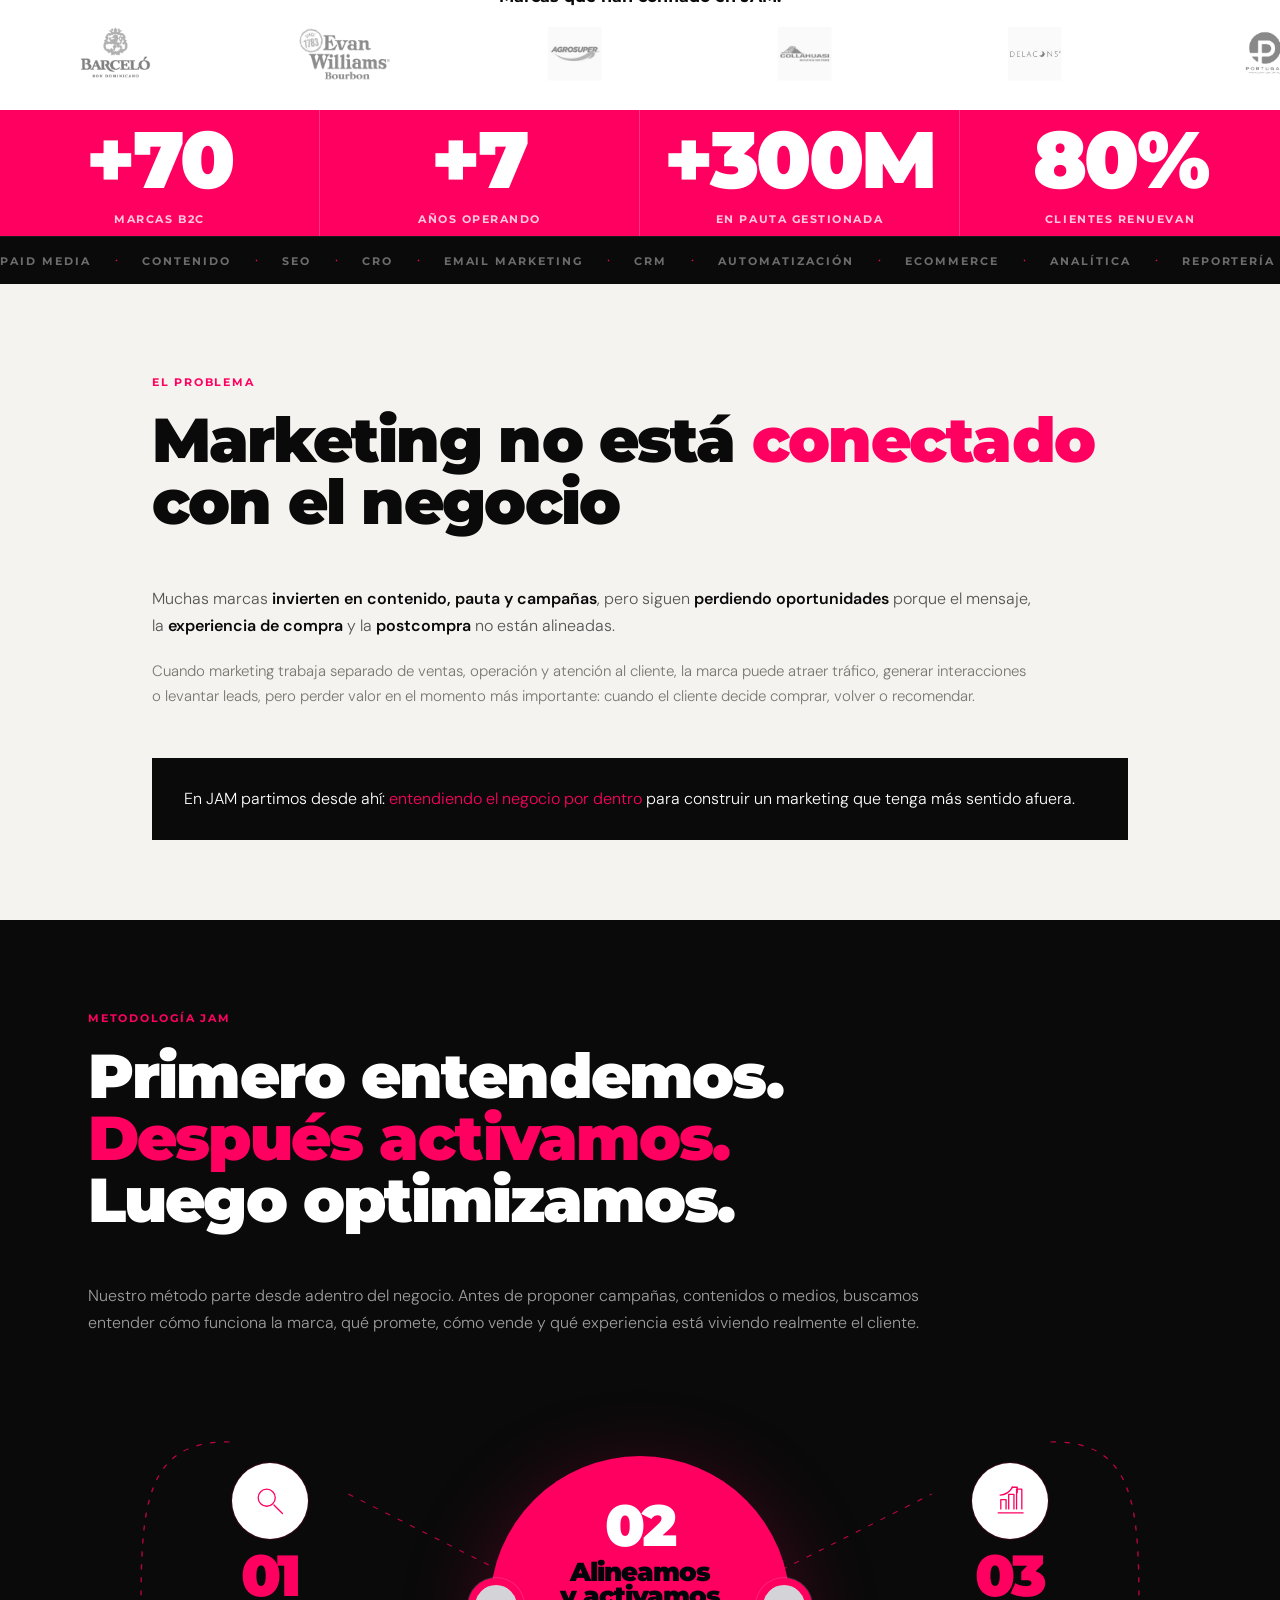
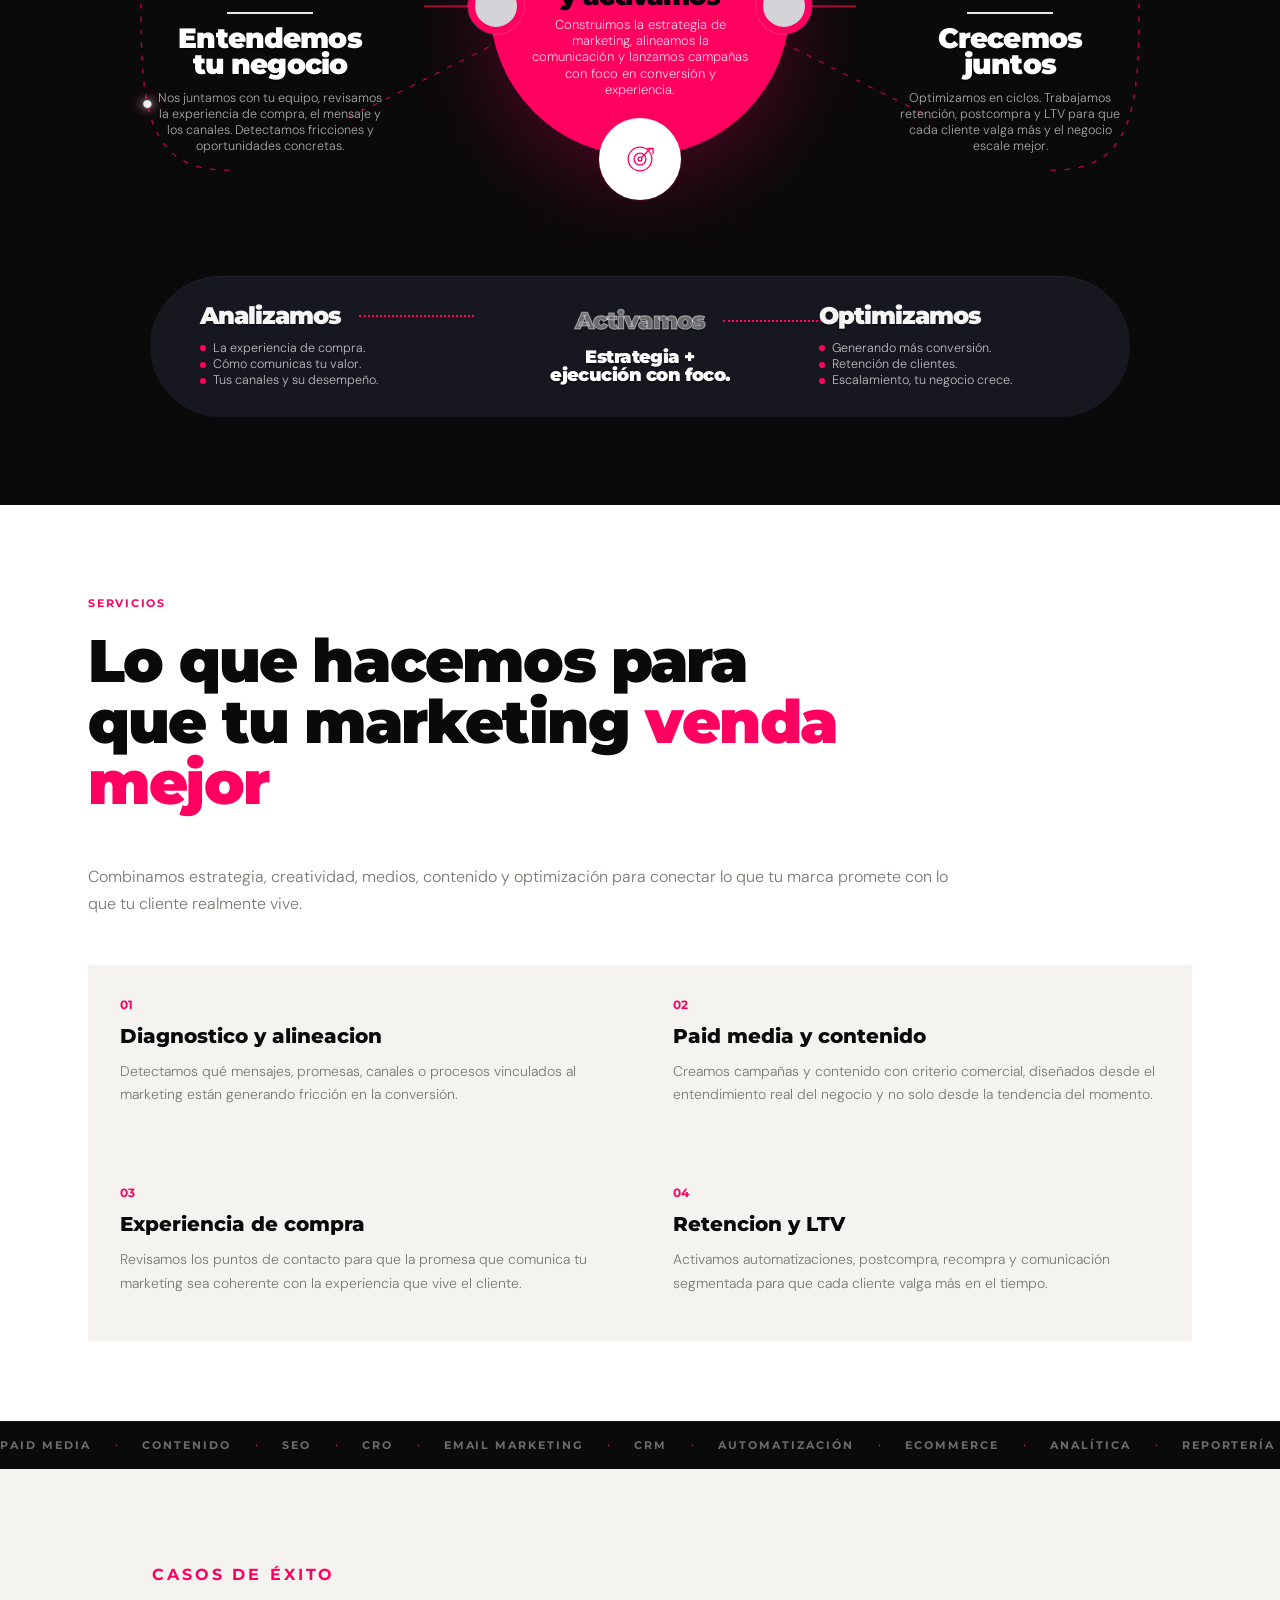
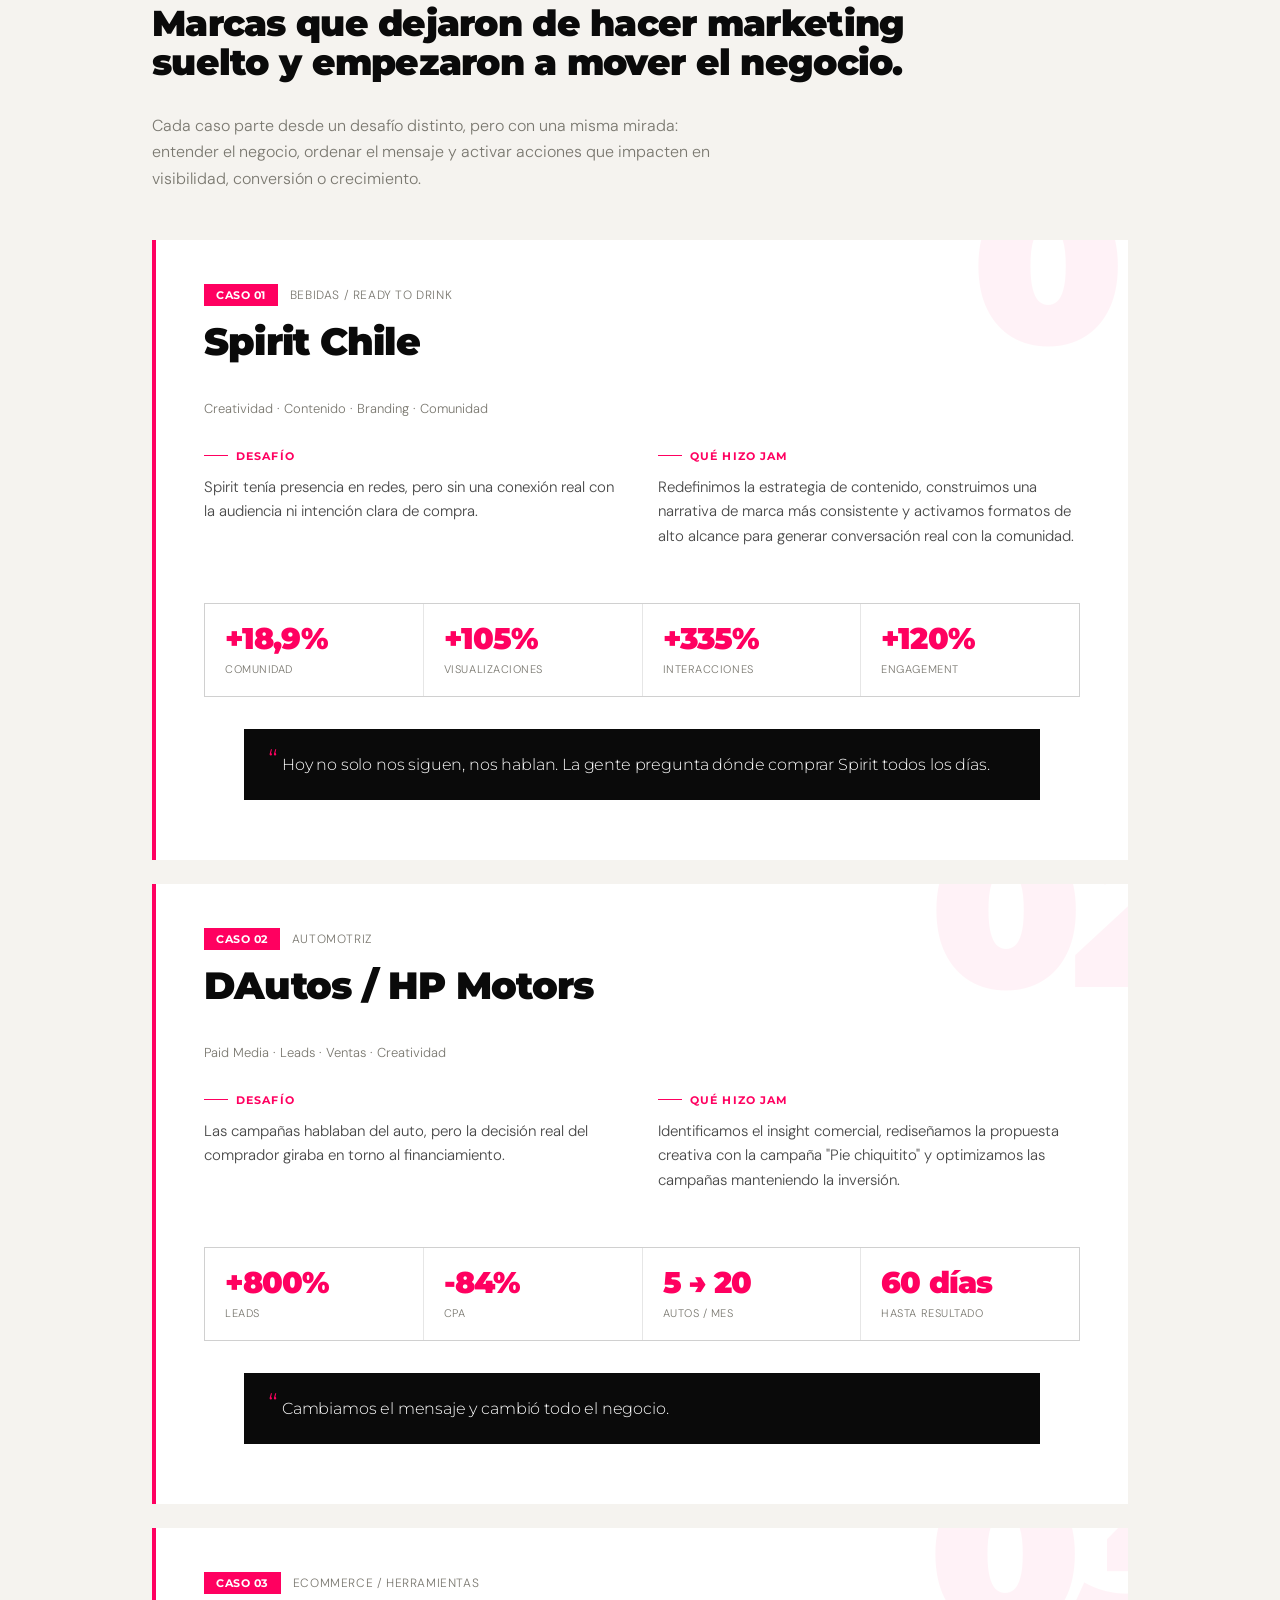
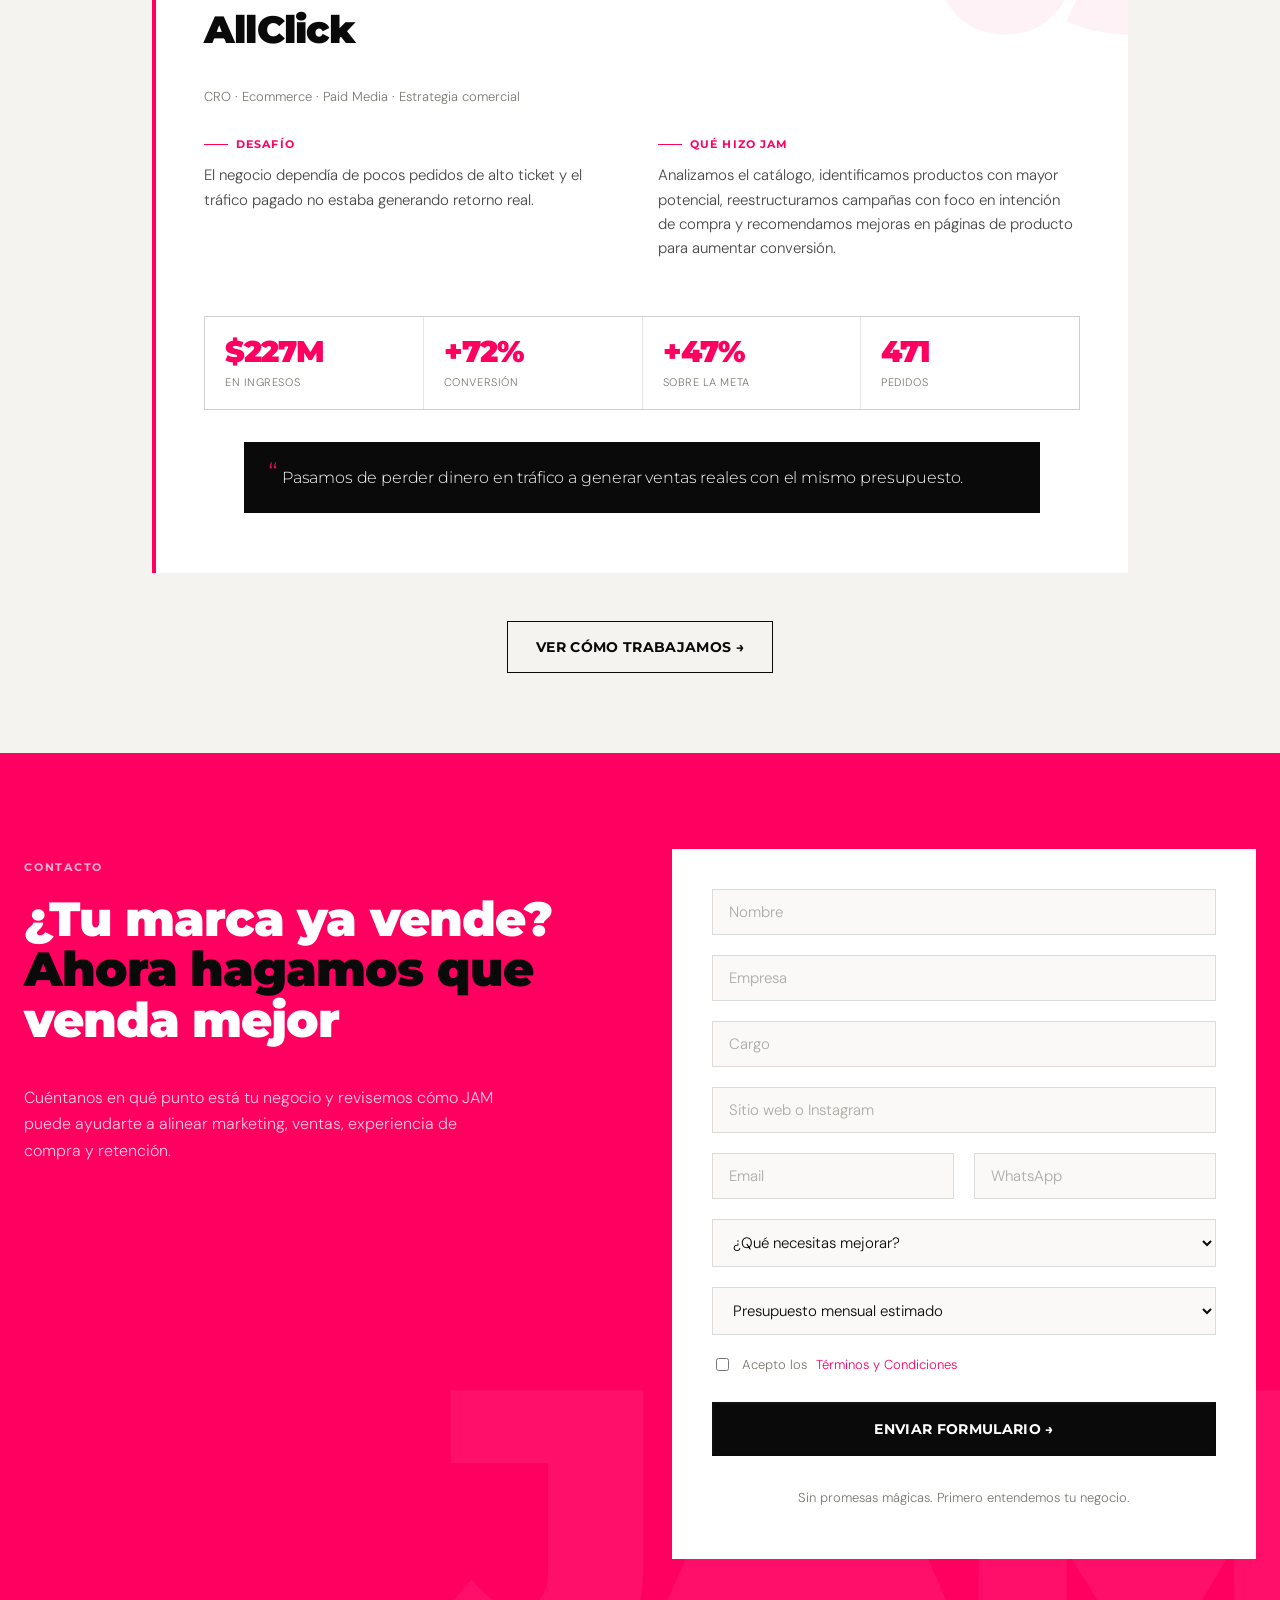
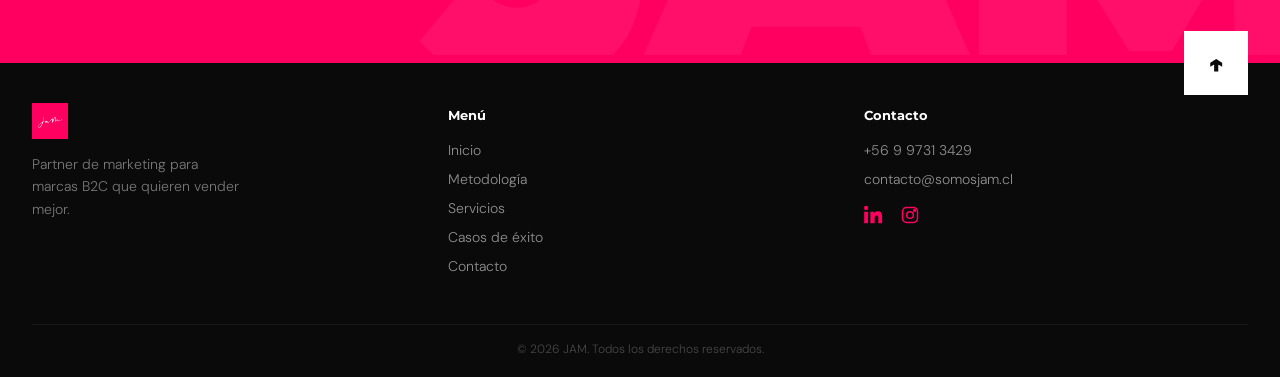
==== commit 53dfec28: "Update JAM static landing" ====
--- a/index.html
+++ b/index.html
@@ -1,358 +1,800 @@
-<!DOCTYPE html>
+<!doctype html>
 <html lang="es">
 <head>
-  <!-- SEO BÁSICO -->
-  <meta charset="UTF-8">
-  <meta name="viewport" content="width=device-width, initial-scale=1.0">
-  <title>JAM | Partner de Marketing B2C y Ecommerce en Chile</title>
-  <meta name="description" content="JAM es el partner de marketing para marcas B2C y ecommerce en Chile. Alineamos mensaje, experiencia de compra y retención.">
-  
-  <!-- PHOSPHOR ICONS -->
-  <script src="https://unpkg.com/@phosphor-icons/web"></script>
-  
-  <!-- CSS -->
-  <link rel="stylesheet" href="assets/css/style.css">
+	<meta charset="UTF-8">
+	<meta name="viewport" content="width=device-width, initial-scale=1">
+	<title>JAM | Marketing B2C</title>
+	
+	<link rel="preconnect" href="https://fonts.googleapis.com">
+	<link rel="preconnect" href="https://fonts.gstatic.com" crossorigin>
+	<link href="https://fonts.googleapis.com/css2?family=DM+Sans:wght@300;400;500;700&family=Dancing+Script:wght@700&family=Montserrat:wght@500;700;800;900&display=swap" rel="stylesheet">
+	<link rel="stylesheet" href="./assets/css/theme.css">
 </head>
-<body>
-
-  <!-- NAV -->
-  <nav role="navigation" aria-label="Navegación principal">
-    <div class="nav-logo">
-      <img src="[data-uri]" alt="Somos JAM" class="logo-img">
-    </div>
-    
-    <div class="nav-links">
-      <a href="#inicio">Inicio</a>
-      <a href="#problema">El Problema</a>
-      <a href="#servicios">Servicios</a>
-      <a href="#proceso">Cómo Trabajamos</a>
-      <a href="#casos">Casos de Éxito</a>
-    </div>
-    
-    <a href="#contacto" class="nav-cta">Hablemos <i class="ph ph-arrow-right"></i></a>
-  </nav>
-
-  <!-- HERO -->
-  <section class="hero" id="inicio" aria-labelledby="hero-heading" role="banner">
-    <div class="hero-bg-text">JAM</div>
-    <div class="hero-square"></div>
-
-    <p class="hero-eyebrow">Partner de marketing · B2C &amp; Ecommerce</p>
-
-    <h1 class="hero-headline" id="hero-heading">
-      El marketing<br>
-      que tu marca<br>
-      necesita,<br>
-      <span class="pink">construido</span><br>
-      <span class="outline">desde adentro.</span>
-    </h1>
-
-    <div class="hero-sub-row">
-      <p class="hero-sub">Trabajamos junto a tu equipo para alinear el mensaje, mejorar la experiencia de compra y activar un marketing que retenga y escale.</p>
-      <div class="hero-cta-group">
-        <a href="#contacto" class="btn-primary">Quiero conocer a JAM →</a>
-        <a href="#casos" class="btn-ghost">Ver casos de éxito ↓</a>
-      </div>
-    </div>
-  </section>
-
-  <!-- MARQUEE CLIENTES (Franja de clientes/atributos) -->
-  <div class="marquee-wrap">
-    <div class="marquee-inner">
-      <span class="marquee-item"><i class="ph-fill ph-star-four"></i> Paid Media</span>
-      <span class="marquee-item"><i class="ph-fill ph-star-four"></i> Experiencia de Compra</span>
-      <span class="marquee-item"><i class="ph-fill ph-star-four"></i> Retención</span>
-      <span class="marquee-item"><i class="ph-fill ph-star-four"></i> LTV</span>
-      <span class="marquee-item"><i class="ph-fill ph-star-four"></i> CRO</span>
-      <span class="marquee-item"><i class="ph-fill ph-star-four"></i> SEO</span>
-      <span class="marquee-item"><i class="ph-fill ph-star-four"></i> Email Marketing</span>
-      <span class="marquee-item"><i class="ph-fill ph-star-four"></i> Paid Media</span>
-      <span class="marquee-item"><i class="ph-fill ph-star-four"></i> Experiencia de Compra</span>
-      <span class="marquee-item"><i class="ph-fill ph-star-four"></i> Retención</span>
-      <span class="marquee-item"><i class="ph-fill ph-star-four"></i> LTV</span>
-      <span class="marquee-item"><i class="ph-fill ph-star-four"></i> CRO</span>
-      <span class="marquee-item"><i class="ph-fill ph-star-four"></i> SEO</span>
-      <span class="marquee-item"><i class="ph-fill ph-star-four"></i> Email Marketing</span>
-    </div>
-  </div>
-
-  <!-- TRUST BAR -->
-  <div class="trust-bar reveal">
-    <div class="trust-item">
-      <span class="trust-num">20+</span>
-      <span class="trust-label">Marcas B2C</span>
-    </div>
-    <div class="trust-item">
-      <span class="trust-num">4</span>
-      <span class="trust-label">Años operando</span>
-    </div>
-    <div class="trust-item">
-      <span class="trust-num">$3M</span>
-      <span class="trust-label">En pauta gestionada</span>
-    </div>
-    <div class="trust-item">
-      <span class="trust-num">85%</span>
-      <span class="trust-label">Clientes renuevan</span>
-    </div>
-  </div>
-
-  <!-- IMAGES GALLERY (Imágenes pasando) -->
-  <section class="gallery-section reveal">
-    <div class="gallery-track">
-      <div class="gallery-item"><img src="assets/img/premium_product.png" alt="Premium Product"></div>
-      <div class="gallery-item"><img src="assets/img/ecommerce_dashboard.png" alt="Ecommerce Dashboard"></div>
-      <div class="gallery-item"><img src="assets/img/marketing_collaboration.png" alt="Marketing Collaboration"></div>
-      <!-- Duplicated for infinite loop effect -->
-      <div class="gallery-item"><img src="assets/img/premium_product.png" alt="Premium Product"></div>
-      <div class="gallery-item"><img src="assets/img/ecommerce_dashboard.png" alt="Ecommerce Dashboard"></div>
-      <div class="gallery-item"><img src="assets/img/marketing_collaboration.png" alt="Marketing Collaboration"></div>
-    </div>
-  </section>
-
-  <!-- PROBLEMA -->
-  <section id="problema">
-    <div class="sec-header reveal">
-      <p class="sec-eyebrow"><i class="ph-fill ph-warning-circle"></i> El problema</p>
-      <h2 class="sec-title">Muchas marcas invierten en marketing.<br>Los resultados no siempre llegan.</h2>
-    </div>
-
-    <div class="pains-grid">
-      <div class="pain-item reveal">
-        <div class="pain-icon"><i class="ph ph-cursor-click"></i></div>
-        <div class="pain-text">Hay tráfico, pero no se convierte</div>
-      </div>
-      <div class="pain-item reveal">
-        <div class="pain-icon"><i class="ph ph-chart-line-down"></i></div>
-        <div class="pain-text">Los ads funcionan, pero los márgenes no mejoran</div>
-      </div>
-      <div class="pain-item reveal">
-        <div class="pain-icon"><i class="ph ph-users"></i></div>
-        <div class="pain-text">El cliente compra una vez y no vuelve</div>
-      </div>
-      <div class="pain-item reveal">
-        <div class="pain-icon"><i class="ph ph-brain"></i></div>
-        <div class="pain-text">La agencia ejecuta, pero no entiende el negocio</div>
-      </div>
-      <div class="pain-item reveal">
-        <div class="pain-icon"><i class="ph ph-chats-circle"></i></div>
-        <div class="pain-text">Marketing y ventas no hablan el mismo idioma</div>
-      </div>
-      <div class="pain-item reveal">
-        <div class="pain-icon"><i class="ph ph-shield-warning"></i></div>
-        <div class="pain-text">La promesa de marca no llega igual a todos lados</div>
-      </div>
-    </div>
-
-    <div class="reframe-block reveal">
-      <p>Generalmente no es un problema de inversión.<br>Es un problema de <strong>alineación entre el mensaje, la experiencia y el canal.</strong></p>
-    </div>
-  </section>
-
-  <!-- QUÉ HACE JAM -->
-  <section id="servicios">
-    <div class="sec-header reveal">
-      <p class="sec-eyebrow"><i class="ph-fill ph-lightning"></i> Qué hacemos</p>
-      <h2 class="sec-title">Diseñamos y ejecutamos tu marketing<br><span class="gradient-text">con visión de negocio completo</span></h2>
-    </div>
-
-    <div class="services-grid">
-      <div class="service-card reveal">
-        <div class="service-icon"><i class="ph-fill ph-magnifying-glass"></i></div>
-        <h3 class="service-title">Diagnóstico y alineación</h3>
-        <p class="service-copy">Detectamos qué mensajes, promesas o procesos vinculados al marketing están generando fricción en la conversión.</p>
-      </div>
-      <div class="service-card reveal">
-        <div class="service-icon"><i class="ph-fill ph-megaphone"></i></div>
-        <h3 class="service-title">Paid media y contenido</h3>
-        <p class="service-copy">Campañas y contenido con criterio comercial — diseñados desde el entendimiento real de tu negocio.</p>
-      </div>
-      <div class="service-card reveal">
-        <div class="service-icon"><i class="ph-fill ph-shopping-bag"></i></div>
-        <h3 class="service-title">Experiencia de compra</h3>
-        <p class="service-copy">Revisamos cada punto de contacto para que la promesa que comunica tu marketing sea la experiencia que vive el cliente.</p>
-      </div>
-      <div class="service-card reveal">
-        <div class="service-icon"><i class="ph-fill ph-arrows-clockwise"></i></div>
-        <h3 class="service-title">Retención y LTV</h3>
-        <p class="service-copy">Automatizaciones, postcompra y recompra para que cada cliente valga más en el tiempo y aumente la rentabilidad.</p>
-      </div>
-    </div>
-  </section>
-
-  <!-- PROCESO (Corbatín Extendido) -->
-  <section id="proceso">
-    <div class="proceso reveal">
-      <div class="sec-header">
-        <p class="sec-eyebrow"><i class="ph-fill ph-path"></i> Cómo trabajamos</p>
-        <h2 class="sec-title">Nuestro sistema de trabajo<br>alineado a tu negocio</h2>
-      </div>
-
-      <div class="bowtie-container">
-        <!-- Parte ancha 1 (Diagnóstico) -->
-        <div class="bowtie-row">
-          <div class="bowtie-box">
-            <span class="step-num">01</span>
-            <h3 class="step-title">Entendemos tu negocio</h3>
-            <p class="step-desc">Nos juntamos con tu equipo, revisamos la experiencia de compra, el mensaje y los canales. Detectamos fricciones y oportunidades concretas de mejora.</p>
-          </div>
-        </div>
-
-        <!-- Parte estrecha (Alineación) -->
-        <div class="bowtie-center">
-          <span class="step-num">02</span>
-          <h3 class="step-title">Alineamos y Activamos</h3>
-          <p class="step-desc">Construimos la estrategia, alineamos la comunicación y lanzamos campañas con foco en conversión.</p>
-        </div>
-
-        <!-- Parte ancha 2 (Crecimiento) -->
-        <div class="bowtie-row">
-          <div class="bowtie-box">
-            <span class="step-num">03</span>
-            <h3 class="step-title">Crecemos juntos</h3>
-            <p class="step-desc">Optimizamos en ciclos. Trabajamos retención, postcompra y LTV para que cada cliente valga más y el negocio escale rentablemente.</p>
-          </div>
-        </div>
-      </div>
-    </div>
-  </section>
-
-  <!-- CASOS DE ÉXITO -->
-  <section id="casos">
-    <div class="sec-header reveal">
-      <p class="sec-eyebrow"><i class="ph-fill ph-trophy"></i> Casos de éxito</p>
-      <h2 class="sec-title">Lo que pasa cuando el marketing<br>está alineado al negocio</h2>
-    </div>
-
-    <div class="casos-grid">
-      <div class="caso-card reveal" 
-           data-title="Optimización de embudo completo" 
-           data-full-desc="Se realizó una auditoría profunda de la experiencia de compra, ajustando mensajes clave en la landing y optimizando campañas de paid media. El resultado fue un incremento drástico en la tasa de conversión en solo 60 días.">
-        <span class="caso-sector">Ecommerce Moda</span>
-        <div class="caso-result">+45% Conversión</div>
-        <p class="caso-desc">Ajustamos la promesa de marca y optimizamos todo el recorrido del usuario, bajando costos de adquisición.</p>
-        <div class="caso-cta">Ver detalles <i class="ph ph-plus-circle"></i></div>
-      </div>
-      
-      <div class="caso-card reveal"
-           data-title="Escalabilidad en retención y recompra"
-           data-full-desc="Implementamos un sistema de email marketing automatizado post-compra y flujos de recompra específicos para clientes recurrentes. Esto mejoró el LTV significativamente, permitiendo escalar la inversión en adquisición de manera segura.">
-        <span class="caso-sector">Retail / Consumo</span>
-        <div class="caso-result">4.5× ROAS</div>
-        <p class="caso-desc">Activamos flujos automatizados de post-compra y recompra, elevando el valor de vida del cliente (LTV).</p>
-        <div class="caso-cta">Ver detalles <i class="ph ph-plus-circle"></i></div>
-      </div>
-    </div>
-  </section>
-
-  <!-- GOOGLE MY BUSINESS SECTION -->
-  <section id="reviews">
-    <div class="gmb-section reveal">
-      <div class="stars">
-        <i class="ph-fill ph-star"></i><i class="ph-fill ph-star"></i><i class="ph-fill ph-star"></i><i class="ph-fill ph-star"></i><i class="ph-fill ph-star"></i>
-      </div>
-      <div class="gmb-score">5.0</div>
-      <p class="gmb-text">Basado en las opiniones de nuestros clientes en Google.</p>
-      <a href="#" class="btn-gmb"><i class="ph-fill ph-google-logo"></i> Ver reseñas en Google</a>
-    </div>
-  </section>
-
-  <!-- FAQ -->
-  <section id="faq">
-    <div class="sec-header reveal">
-      <p class="sec-eyebrow"><i class="ph-fill ph-question"></i> Preguntas frecuentes</p>
-      <h2 class="sec-title">Lo que nos preguntan antes de empezar</h2>
-    </div>
-
-    <div class="faq-list">
-      <div class="faq-item reveal">
-        <div class="faq-q">¿JAM es una agencia de publicidad? <i class="ph ph-plus faq-icon"></i></div>
-        <div class="faq-a">No exactamente. Sí ejecutamos paid media, contenido y SEO — pero lo hacemos después de entender cómo funciona el negocio. Ese entendimiento es lo que hace que la ejecución tenga criterio y genere resultados reales.</div>
-      </div>
-      <div class="faq-item reveal">
-        <div class="faq-q">¿Cómo es trabajar con JAM? <i class="ph ph-plus faq-icon"></i></div>
-        <div class="faq-a">Empezamos entendiéndote: tu equipo, tu mensaje, tu experiencia de compra. Desde ahí construimos la estrategia y ejecutamos mes a mes. Trabajamos junto a tu equipo, no en paralelo a él.</div>
-      </div>
-      <div class="faq-item reveal">
-        <div class="faq-q">¿Para qué tipo de marcas trabajan? <i class="ph ph-plus faq-icon"></i></div>
-        <div class="faq-a">Marcas B2C y ecommerce con producto validado, ventas activas y disposición a trabajar en conjunto con visión de mediano plazo. No trabajamos con marcas que buscan solo ejecución rápida o resultados garantizados en 30 días.</div>
-      </div>
-      <div class="faq-item reveal">
-        <div class="faq-q">¿Cuánto tiempo hasta ver resultados? <i class="ph ph-plus faq-icon"></i></div>
-        <div class="faq-a">Las primeras mejoras de conversión se notan dentro de los primeros 60–90 días. El impacto en retención y LTV se consolida entre los 6 y 12 meses. Todo depende del punto de partida.</div>
-      </div>
-      <div class="faq-item reveal">
-        <div class="faq-q">¿Cómo son los precios? <i class="ph ph-plus faq-icon"></i></div>
-        <div class="faq-a">Tenemos una etapa inicial de diagnóstico y setup, y luego un retainer mensual de operación. Los rangos dependen del tamaño del negocio y el alcance. Lo conversamos en la primera reunión.</div>
-      </div>
-    </div>
-  </section>
-
-  <!-- CTA FINAL -->
-  <section id="contacto">
-    <div class="cta-final reveal">
-      <h2 class="cta-title">Empezamos con una conversación.</h2>
-      <p class="cta-sub">Cuéntanos qué estás vendiendo y en qué estás trabado. En 24 horas te respondemos, sin compromiso.</p>
-      <a href="mailto:hola@somosjam.cl" class="btn-white">Hablemos de tu negocio <i class="ph ph-paper-plane-tilt"></i></a>
-    </div>
-  </section>
-
-  <!-- FOOTER -->
-  <footer>
-    <div class="footer-grid">
-      <div>
-        <img src="[data-uri]" alt="JAM" class="footer-logo-img">
-        <p class="footer-desc">Diseñamos y ejecutamos tu marketing con visión de negocio completo. Alineamos mensaje, experiencia y retención.</p>
-        <div class="footer-social">
-          <a href="#"><i class="ph ph-instagram-logo"></i></a>
-          <a href="#"><i class="ph ph-linkedin-logo"></i></a>
-        </div>
-      </div>
-      <div>
-        <h4 class="footer-title">Navegación</h4>
-        <ul class="footer-links">
-          <li><a href="#inicio">Inicio</a></li>
-          <li><a href="#servicios">Qué hacemos</a></li>
-          <li><a href="#proceso">Cómo trabajamos</a></li>
-          <li><a href="#casos">Casos de éxito</a></li>
-          <li><a href="#faq">FAQ</a></li>
-        </ul>
-      </div>
-      <div>
-        <h4 class="footer-title">Servicios</h4>
-        <ul class="footer-links">
-          <li><a href="#">Diagnóstico Estratégico</a></li>
-          <li><a href="#">Paid Media</a></li>
-          <li><a href="#">Experiencia de Compra</a></li>
-          <li><a href="#">Retención y LTV</a></li>
-          <li><a href="#">SEO</a></li>
-        </ul>
-      </div>
-      <div>
-        <h4 class="footer-title">Contacto</h4>
-        <ul class="footer-links">
-          <li><a href="mailto:hola@somosjam.cl"><i class="ph-fill ph-envelope"></i> hola@somosjam.cl</a></li>
-          <li><a href="#"><i class="ph-fill ph-map-pin"></i> Santiago, Chile</a></li>
-        </ul>
-      </div>
-    </div>
-    
-    <div class="footer-bottom">
-      <p>© 2026 JAM · somosjam.cl</p>
-      <p>Diseñado con visión de negocio.</p>
-    </div>
-  </footer>
-
-  <!-- MODAL PARA CASOS DE ÉXITO -->
-  <div class="modal-overlay" id="caso-modal">
-    <div class="modal-content">
-      <button class="modal-close" id="modal-close"><i class="ph ph-x"></i></button>
-      <div class="modal-body" id="modal-body">
-        <!-- Contenido dinámico del modal -->
-      </div>
-    </div>
-  </div>
-
-  <!-- SCRIPT -->
-  <script src="assets/js/main.js"></script>
+<body class="home page jam-static">
+<nav class="jam-nav fixed inset-x-0 top-0 z-1000 backdrop-blur-md transition-colors" data-jam-nav>
+	<div class="mx-auto flex max-w-7xl items-center justify-between px-6 py-4">
+		<a href="./#hero" class="flex items-center text-white" aria-label="JAM">
+			<img src="./assets/images/jam-logo-pink.jpg" alt="SOMOS JAM" class="jam-nav-logo">
+		</a>
+
+		<ul class="hidden items-center gap-8 md-flex">
+							<li>
+					<a href="#hero" class="font-body text-14 text-white-75 transition-opacity hover-opacity-100">
+						Inicio					</a>
+				</li>
+							<li>
+					<a href="#metodologia" class="font-body text-14 text-white-75 transition-opacity hover-opacity-100">
+						Metodología					</a>
+				</li>
+							<li>
+					<a href="#servicios" class="font-body text-14 text-white-75 transition-opacity hover-opacity-100">
+						Servicios					</a>
+				</li>
+							<li>
+					<a href="#casos" class="font-body text-14 text-white-75 transition-opacity hover-opacity-100">
+						Casos de éxito					</a>
+				</li>
+							<li>
+					<a href="#contacto" class="font-body text-14 text-white-75 transition-opacity hover-opacity-100">
+						Contacto					</a>
+				</li>
+					</ul>
+
+		<a href="#contacto" class="hidden bg-jam-pink px-22 py-10 font-display text-13 font-bold uppercase tracking-wide text-white transition-transform hover-lift md-inline-block">
+			Hablemos &rarr;
+		</a>
+
+		<button class="jam-menu-toggle text-white md-hidden" type="button" aria-label="Abrir menú" aria-expanded="false" aria-controls="jam-mobile-menu" data-jam-menu-toggle>
+			<svg class="jam-menu-icon jam-menu-icon-open" width="28" height="28" viewBox="0 0 24 24" fill="none" stroke="currentColor" stroke-width="2" aria-hidden="true">
+				<path d="M4 7h16M4 12h16M4 17h16"></path>
+			</svg>
+			<svg class="jam-menu-icon jam-menu-icon-close" width="28" height="28" viewBox="0 0 24 24" fill="none" stroke="currentColor" stroke-width="2" aria-hidden="true">
+				<path d="M6 6l12 12M6 18L18 6"></path>
+			</svg>
+		</button>
+	</div>
+
+	<div id="jam-mobile-menu" class="jam-mobile-menu border-t border-white-10 bg-jam-black md-hidden" hidden data-jam-mobile-menu>
+		<ul class="flex flex-col px-6 py-4">
+							<li>
+					<a href="#hero" class="block py-3 font-body text-15 text-white-80" data-jam-mobile-link>
+						Inicio					</a>
+				</li>
+							<li>
+					<a href="#metodologia" class="block py-3 font-body text-15 text-white-80" data-jam-mobile-link>
+						Metodología					</a>
+				</li>
+							<li>
+					<a href="#servicios" class="block py-3 font-body text-15 text-white-80" data-jam-mobile-link>
+						Servicios					</a>
+				</li>
+							<li>
+					<a href="#casos" class="block py-3 font-body text-15 text-white-80" data-jam-mobile-link>
+						Casos de éxito					</a>
+				</li>
+							<li>
+					<a href="#contacto" class="block py-3 font-body text-15 text-white-80" data-jam-mobile-link>
+						Contacto					</a>
+				</li>
+						<li>
+				<a href="#contacto" class="mt-2 inline-block bg-jam-pink px-5 py-3 font-display text-13 font-bold uppercase text-white" data-jam-mobile-link>
+					Hablemos &rarr;
+				</a>
+			</li>
+		</ul>
+	</div>
+</nav>
+<main class="bg-jam-black text-white">
+	<section id="hero" class="relative flex min-h-screen items-center overflow-hidden bg-jam-black text-white">
+		<div aria-hidden="true" class="hero-watermark pointer-events-none absolute select-none font-display font-black">JAM</div>
+		<div aria-hidden="true" class="pulse-soft hero-pulse absolute"></div>
+		<div aria-hidden="true" class="dot-pattern hero-dots absolute"></div>
+		<div class="relative mx-auto grid w-full max-w-7xl gap-12 px-3 py-10 md-grid-hero md-items-end md-gap-8">
+			<div class="hero-anim">
+				<p class="eyebrow mb-6 text-jam-pink">Partner de marketing · B2C</p>
+				<h1 class="hero-title font-display font-black">
+					<span class="block">No es vender más,</span>
+					<span class="block text-jam-pink">es vender mejor.</span>
+				</h1>
+			</div>
+			<div class="hero-anim delay-2">
+				<p class="hero-copy font-body text-white-65">Trabajamos junto a tu equipo para alinear el mensaje, mejorar la experiencia de compra y activar un marketing que retenga y escale.</p>
+				<div class="hero-anim delay-3 mt-8 flex flex-wrap gap-3">
+					<a href="#contacto" class="jam-cta bg-jam-pink px-7 py-4 font-display text-14 font-bold uppercase tracking-wide text-white transition-all hover-lift">Hablemos &rarr;</a>
+					<a href="#metodologia" class="border border-white-40 px-7 py-4 font-display text-14 font-bold uppercase tracking-wide text-white transition-colors hover-border-white">Ver metodología &rarr;</a>
+				</div>
+			</div>
+		</div>
+	</section>
+
+	<section class="relative overflow-hidden bg-jam-black py-10">
+		<div class="mx-auto max-w-7xl px-6 text-center">
+			<h2 class="fade-up section-heading font-display font-black text-white">Marketing real para marcas reales.</h2>
+			<p class="fade-up delay-1 mx-auto mt-6 font-body section-copy text-white-60">Estrategia, contenido, campañas, producción y optimización trabajando junto a los equipos que hacen crecer las marcas.</p>
+		</div>
+		<div class="no-scrollbar mt-5 overflow-hidden px-6 pb-6 gallery-viewport">
+			<div class="flex gap-6 gallery-track pb-6" style="animation-duration: 20s;">
+															<div class="relative shrink-0 overflow-hidden gallery-card" style="background: #8B1A1A;">
+															<img class="absolute inset-0 gallery-card-image" src="./assets/images/Estrategia.png" alt="Estrategia" loading="lazy">
+								<div class="absolute inset-0 gallery-card-image-mask"></div>
+																					<div class="absolute inset-0 gallery-card-glow"></div>
+							<span class="absolute left-3 top-3 font-display font-bold uppercase text-white gallery-label">Estrategia</span>
+						</div>
+											<div class="relative shrink-0 overflow-hidden gallery-card" style="background: #E8307A;">
+															<img class="absolute inset-0 gallery-card-image" src="./assets/images/Contenido.png" alt="Contenido" loading="lazy">
+								<div class="absolute inset-0 gallery-card-image-mask"></div>
+																					<div class="absolute inset-0 gallery-card-glow"></div>
+							<span class="absolute left-3 top-3 font-display font-bold uppercase text-white gallery-label">Contenido</span>
+						</div>
+											<div class="relative shrink-0 overflow-hidden gallery-card" style="background: #3D2B6B;">
+															<img class="absolute inset-0 gallery-card-image" src="./assets/images/Paid Media.png" alt="Paid Media" loading="lazy">
+								<div class="absolute inset-0 gallery-card-image-mask"></div>
+																					<div class="absolute inset-0 gallery-card-glow"></div>
+							<span class="absolute left-3 top-3 font-display font-bold uppercase text-white gallery-label">Paid Media</span>
+						</div>
+											<div class="relative shrink-0 overflow-hidden gallery-card" style="background: #1a1a1a;">
+																						<video class="absolute inset-0 gallery-card-video" autoplay muted loop playsinline preload="metadata">
+									<source src="./assets/video/VIDEO-JAM.mp4" type="video/mp4">
+								</video>
+								<div class="absolute inset-0 gallery-card-video-mask"></div>
+														<div class="absolute inset-0 gallery-card-glow"></div>
+							<span class="absolute left-3 top-3 font-display font-bold uppercase text-white gallery-label">Producción</span>
+						</div>
+											<div class="relative shrink-0 overflow-hidden gallery-card" style="background: #2a1f00;">
+															<img class="absolute inset-0 gallery-card-image" src="./assets/images/Ecommerce.png" alt="Ecommerce" loading="lazy">
+								<div class="absolute inset-0 gallery-card-image-mask"></div>
+																					<div class="absolute inset-0 gallery-card-glow"></div>
+							<span class="absolute left-3 top-3 font-display font-bold uppercase text-white gallery-label">Ecommerce</span>
+						</div>
+											<div class="relative shrink-0 overflow-hidden gallery-card" style="background: #8B1A1A;">
+															<img class="absolute inset-0 gallery-card-image" src="./assets/images/Crecimiento.png" alt="Crecimiento" loading="lazy">
+								<div class="absolute inset-0 gallery-card-image-mask"></div>
+																					<div class="absolute inset-0 gallery-card-glow"></div>
+							<span class="absolute left-3 top-3 font-display font-bold uppercase text-white gallery-label">Crecimiento</span>
+						</div>
+																				<div class="relative shrink-0 overflow-hidden gallery-card" style="background: #8B1A1A;">
+															<img class="absolute inset-0 gallery-card-image" src="./assets/images/Estrategia.png" alt="Estrategia" loading="lazy">
+								<div class="absolute inset-0 gallery-card-image-mask"></div>
+																					<div class="absolute inset-0 gallery-card-glow"></div>
+							<span class="absolute left-3 top-3 font-display font-bold uppercase text-white gallery-label">Estrategia</span>
+						</div>
+											<div class="relative shrink-0 overflow-hidden gallery-card" style="background: #E8307A;">
+															<img class="absolute inset-0 gallery-card-image" src="./assets/images/Contenido.png" alt="Contenido" loading="lazy">
+								<div class="absolute inset-0 gallery-card-image-mask"></div>
+																					<div class="absolute inset-0 gallery-card-glow"></div>
+							<span class="absolute left-3 top-3 font-display font-bold uppercase text-white gallery-label">Contenido</span>
+						</div>
+											<div class="relative shrink-0 overflow-hidden gallery-card" style="background: #3D2B6B;">
+															<img class="absolute inset-0 gallery-card-image" src="./assets/images/Paid Media.png" alt="Paid Media" loading="lazy">
+								<div class="absolute inset-0 gallery-card-image-mask"></div>
+																					<div class="absolute inset-0 gallery-card-glow"></div>
+							<span class="absolute left-3 top-3 font-display font-bold uppercase text-white gallery-label">Paid Media</span>
+						</div>
+											<div class="relative shrink-0 overflow-hidden gallery-card" style="background: #1a1a1a;">
+																						<video class="absolute inset-0 gallery-card-video" autoplay muted loop playsinline preload="metadata">
+									<source src="./assets/video/VIDEO-JAM.mp4" type="video/mp4">
+								</video>
+								<div class="absolute inset-0 gallery-card-video-mask"></div>
+														<div class="absolute inset-0 gallery-card-glow"></div>
+							<span class="absolute left-3 top-3 font-display font-bold uppercase text-white gallery-label">Producción</span>
+						</div>
+											<div class="relative shrink-0 overflow-hidden gallery-card" style="background: #2a1f00;">
+															<img class="absolute inset-0 gallery-card-image" src="./assets/images/Ecommerce.png" alt="Ecommerce" loading="lazy">
+								<div class="absolute inset-0 gallery-card-image-mask"></div>
+																					<div class="absolute inset-0 gallery-card-glow"></div>
+							<span class="absolute left-3 top-3 font-display font-bold uppercase text-white gallery-label">Ecommerce</span>
+						</div>
+											<div class="relative shrink-0 overflow-hidden gallery-card" style="background: #8B1A1A;">
+															<img class="absolute inset-0 gallery-card-image" src="./assets/images/Crecimiento.png" alt="Crecimiento" loading="lazy">
+								<div class="absolute inset-0 gallery-card-image-mask"></div>
+																					<div class="absolute inset-0 gallery-card-glow"></div>
+							<span class="absolute left-3 top-3 font-display font-bold uppercase text-white gallery-label">Crecimiento</span>
+						</div>
+												</div>
+		</div>
+	</section>
+
+	<section class="bg-white client-logos-section">
+		<h3 class="text-center font-display text-16 font-bold text-jam-black">Marcas que han confiado en JAM.</h3>
+		<div class="overflow-hidden client-logos-marquee">
+			<div class="marquee-track" style="animation-duration: 55s;">
+															<span class="mx-10 client-logo">
+							<img src="./assets/images/logo/Grupo%20143.png" alt="Grupo 143" loading="lazy">
+						</span>
+											<span class="mx-10 client-logo">
+							<img src="./assets/images/logo/Grupo%20147.png" alt="Grupo 147" loading="lazy">
+						</span>
+											<span class="mx-10 client-logo">
+							<img src="./assets/images/logo/Grupo%20151.png" alt="Grupo 151" loading="lazy">
+						</span>
+											<span class="mx-10 client-logo">
+							<img src="./assets/images/logo/Grupo%20153.png" alt="Grupo 153" loading="lazy">
+						</span>
+											<span class="mx-10 client-logo">
+							<img src="./assets/images/logo/Grupo%20157.png" alt="Grupo 157" loading="lazy">
+						</span>
+											<span class="mx-10 client-logo">
+							<img src="./assets/images/logo/Grupo%20159.png" alt="Grupo 159" loading="lazy">
+						</span>
+											<span class="mx-10 client-logo">
+							<img src="./assets/images/logo/Grupo%20163.png" alt="Grupo 163" loading="lazy">
+						</span>
+											<span class="mx-10 client-logo">
+							<img src="./assets/images/logo/Grupo%20165.png" alt="Grupo 165" loading="lazy">
+						</span>
+											<span class="mx-10 client-logo">
+							<img src="./assets/images/logo/Grupo%20167.png" alt="Grupo 167" loading="lazy">
+						</span>
+											<span class="mx-10 client-logo">
+							<img src="./assets/images/logo/Grupo%20169.png" alt="Grupo 169" loading="lazy">
+						</span>
+											<span class="mx-10 client-logo">
+							<img src="./assets/images/logo/Grupo%20171.png" alt="Grupo 171" loading="lazy">
+						</span>
+											<span class="mx-10 client-logo">
+							<img src="./assets/images/logo/Grupo%20175.png" alt="Grupo 175" loading="lazy">
+						</span>
+											<span class="mx-10 client-logo">
+							<img src="./assets/images/logo/Grupo%20177.png" alt="Grupo 177" loading="lazy">
+						</span>
+											<span class="mx-10 client-logo">
+							<img src="./assets/images/logo/Grupo%20179.png" alt="Grupo 179" loading="lazy">
+						</span>
+											<span class="mx-10 client-logo">
+							<img src="./assets/images/logo/Grupo%20181.png" alt="Grupo 181" loading="lazy">
+						</span>
+											<span class="mx-10 client-logo">
+							<img src="./assets/images/logo/Grupo%20185.png" alt="Grupo 185" loading="lazy">
+						</span>
+											<span class="mx-10 client-logo">
+							<img src="./assets/images/logo/Grupo%20189.png" alt="Grupo 189" loading="lazy">
+						</span>
+											<span class="mx-10 client-logo">
+							<img src="./assets/images/logo/Grupo%20191.png" alt="Grupo 191" loading="lazy">
+						</span>
+											<span class="mx-10 client-logo">
+							<img src="./assets/images/logo/Grupo%20193.png" alt="Grupo 193" loading="lazy">
+						</span>
+											<span class="mx-10 client-logo">
+							<img src="./assets/images/logo/Grupo%20197.png" alt="Grupo 197" loading="lazy">
+						</span>
+											<span class="mx-10 client-logo">
+							<img src="./assets/images/logo/Grupo%20198.svg" alt="Grupo 198" loading="lazy">
+						</span>
+											<span class="mx-10 client-logo">
+							<img src="./assets/images/logo/Grupo%20199.svg" alt="Grupo 199" loading="lazy">
+						</span>
+											<span class="mx-10 client-logo">
+							<img src="./assets/images/logo/Grupo%20200.svg" alt="Grupo 200" loading="lazy">
+						</span>
+											<span class="mx-10 client-logo">
+							<img src="./assets/images/logo/Grupo%20201.svg" alt="Grupo 201" loading="lazy">
+						</span>
+											<span class="mx-10 client-logo">
+							<img src="./assets/images/logo/Grupo%20202.svg" alt="Grupo 202" loading="lazy">
+						</span>
+											<span class="mx-10 client-logo">
+							<img src="./assets/images/logo/Grupo%20203.svg" alt="Grupo 203" loading="lazy">
+						</span>
+											<span class="mx-10 client-logo">
+							<img src="./assets/images/logo/Grupo%20204.svg" alt="Grupo 204" loading="lazy">
+						</span>
+											<span class="mx-10 client-logo">
+							<img src="./assets/images/logo/Grupo%20205.svg" alt="Grupo 205" loading="lazy">
+						</span>
+																				<span class="mx-10 client-logo">
+							<img src="./assets/images/logo/Grupo%20143.png" alt="Grupo 143" loading="lazy">
+						</span>
+											<span class="mx-10 client-logo">
+							<img src="./assets/images/logo/Grupo%20147.png" alt="Grupo 147" loading="lazy">
+						</span>
+											<span class="mx-10 client-logo">
+							<img src="./assets/images/logo/Grupo%20151.png" alt="Grupo 151" loading="lazy">
+						</span>
+											<span class="mx-10 client-logo">
+							<img src="./assets/images/logo/Grupo%20153.png" alt="Grupo 153" loading="lazy">
+						</span>
+											<span class="mx-10 client-logo">
+							<img src="./assets/images/logo/Grupo%20157.png" alt="Grupo 157" loading="lazy">
+						</span>
+											<span class="mx-10 client-logo">
+							<img src="./assets/images/logo/Grupo%20159.png" alt="Grupo 159" loading="lazy">
+						</span>
+											<span class="mx-10 client-logo">
+							<img src="./assets/images/logo/Grupo%20163.png" alt="Grupo 163" loading="lazy">
+						</span>
+											<span class="mx-10 client-logo">
+							<img src="./assets/images/logo/Grupo%20165.png" alt="Grupo 165" loading="lazy">
+						</span>
+											<span class="mx-10 client-logo">
+							<img src="./assets/images/logo/Grupo%20167.png" alt="Grupo 167" loading="lazy">
+						</span>
+											<span class="mx-10 client-logo">
+							<img src="./assets/images/logo/Grupo%20169.png" alt="Grupo 169" loading="lazy">
+						</span>
+											<span class="mx-10 client-logo">
+							<img src="./assets/images/logo/Grupo%20171.png" alt="Grupo 171" loading="lazy">
+						</span>
+											<span class="mx-10 client-logo">
+							<img src="./assets/images/logo/Grupo%20175.png" alt="Grupo 175" loading="lazy">
+						</span>
+											<span class="mx-10 client-logo">
+							<img src="./assets/images/logo/Grupo%20177.png" alt="Grupo 177" loading="lazy">
+						</span>
+											<span class="mx-10 client-logo">
+							<img src="./assets/images/logo/Grupo%20179.png" alt="Grupo 179" loading="lazy">
+						</span>
+											<span class="mx-10 client-logo">
+							<img src="./assets/images/logo/Grupo%20181.png" alt="Grupo 181" loading="lazy">
+						</span>
+											<span class="mx-10 client-logo">
+							<img src="./assets/images/logo/Grupo%20185.png" alt="Grupo 185" loading="lazy">
+						</span>
+											<span class="mx-10 client-logo">
+							<img src="./assets/images/logo/Grupo%20189.png" alt="Grupo 189" loading="lazy">
+						</span>
+											<span class="mx-10 client-logo">
+							<img src="./assets/images/logo/Grupo%20191.png" alt="Grupo 191" loading="lazy">
+						</span>
+											<span class="mx-10 client-logo">
+							<img src="./assets/images/logo/Grupo%20193.png" alt="Grupo 193" loading="lazy">
+						</span>
+											<span class="mx-10 client-logo">
+							<img src="./assets/images/logo/Grupo%20197.png" alt="Grupo 197" loading="lazy">
+						</span>
+											<span class="mx-10 client-logo">
+							<img src="./assets/images/logo/Grupo%20198.svg" alt="Grupo 198" loading="lazy">
+						</span>
+											<span class="mx-10 client-logo">
+							<img src="./assets/images/logo/Grupo%20199.svg" alt="Grupo 199" loading="lazy">
+						</span>
+											<span class="mx-10 client-logo">
+							<img src="./assets/images/logo/Grupo%20200.svg" alt="Grupo 200" loading="lazy">
+						</span>
+											<span class="mx-10 client-logo">
+							<img src="./assets/images/logo/Grupo%20201.svg" alt="Grupo 201" loading="lazy">
+						</span>
+											<span class="mx-10 client-logo">
+							<img src="./assets/images/logo/Grupo%20202.svg" alt="Grupo 202" loading="lazy">
+						</span>
+											<span class="mx-10 client-logo">
+							<img src="./assets/images/logo/Grupo%20203.svg" alt="Grupo 203" loading="lazy">
+						</span>
+											<span class="mx-10 client-logo">
+							<img src="./assets/images/logo/Grupo%20204.svg" alt="Grupo 204" loading="lazy">
+						</span>
+											<span class="mx-10 client-logo">
+							<img src="./assets/images/logo/Grupo%20205.svg" alt="Grupo 205" loading="lazy">
+						</span>
+												</div>
+		</div>
+	</section>
+
+	<section class="bg-jam-pink">
+		<div class="mx-auto grid max-w-7xl grid-cols-2 md-grid-cols-4">
+							<div class="stat-cell border-b border-r border-white-20 md-border-b-0">
+					<div class="flex flex-col items-center px-5 py-10 text-center text-white">
+						<div class="stat-number font-display font-black">+<span data-count-up="70">0</span></div>
+						<div class="mt-3 font-display font-bold uppercase stat-label">Marcas B2C</div>
+					</div>
+				</div>
+							<div class="stat-cell border-b border-white-20 md-border-b-0 md-border-r">
+					<div class="flex flex-col items-center px-5 py-10 text-center text-white">
+						<div class="stat-number font-display font-black">+<span data-count-up="7">0</span></div>
+						<div class="mt-3 font-display font-bold uppercase stat-label">Años operando</div>
+					</div>
+				</div>
+							<div class="stat-cell border-r border-white-20">
+					<div class="flex flex-col items-center px-5 py-10 text-center text-white">
+						<div class="stat-number font-display font-black">+<span data-count-up="300">0</span>M</div>
+						<div class="mt-3 font-display font-bold uppercase stat-label">En pauta gestionada</div>
+					</div>
+				</div>
+							<div class="stat-cell">
+					<div class="flex flex-col items-center px-5 py-10 text-center text-white">
+						<div class="stat-number font-display font-black"><span data-count-up="80">0</span>%</div>
+						<div class="mt-3 font-display font-bold uppercase stat-label">Clientes renuevan</div>
+					</div>
+				</div>
+					</div>
+	</section>
+
+	<div class="overflow-hidden bg-jam-black services-strip">
+		<div class="marquee-track h-full items-center" style="animation-duration: 20s;">
+												<span class="flex items-center"><span class="font-display font-bold uppercase text-white-40 strip-item">Paid Media</span><span class="mx-6 text-jam-pink">·</span></span>
+									<span class="flex items-center"><span class="font-display font-bold uppercase text-white-40 strip-item">Contenido</span><span class="mx-6 text-jam-pink">·</span></span>
+									<span class="flex items-center"><span class="font-display font-bold uppercase text-white-40 strip-item">SEO</span><span class="mx-6 text-jam-pink">·</span></span>
+									<span class="flex items-center"><span class="font-display font-bold uppercase text-white-40 strip-item">CRO</span><span class="mx-6 text-jam-pink">·</span></span>
+									<span class="flex items-center"><span class="font-display font-bold uppercase text-white-40 strip-item">Email Marketing</span><span class="mx-6 text-jam-pink">·</span></span>
+									<span class="flex items-center"><span class="font-display font-bold uppercase text-white-40 strip-item">CRM</span><span class="mx-6 text-jam-pink">·</span></span>
+									<span class="flex items-center"><span class="font-display font-bold uppercase text-white-40 strip-item">Automatización</span><span class="mx-6 text-jam-pink">·</span></span>
+									<span class="flex items-center"><span class="font-display font-bold uppercase text-white-40 strip-item">Ecommerce</span><span class="mx-6 text-jam-pink">·</span></span>
+									<span class="flex items-center"><span class="font-display font-bold uppercase text-white-40 strip-item">Analítica</span><span class="mx-6 text-jam-pink">·</span></span>
+									<span class="flex items-center"><span class="font-display font-bold uppercase text-white-40 strip-item">Reportería</span><span class="mx-6 text-jam-pink">·</span></span>
+																<span class="flex items-center"><span class="font-display font-bold uppercase text-white-40 strip-item">Paid Media</span><span class="mx-6 text-jam-pink">·</span></span>
+									<span class="flex items-center"><span class="font-display font-bold uppercase text-white-40 strip-item">Contenido</span><span class="mx-6 text-jam-pink">·</span></span>
+									<span class="flex items-center"><span class="font-display font-bold uppercase text-white-40 strip-item">SEO</span><span class="mx-6 text-jam-pink">·</span></span>
+									<span class="flex items-center"><span class="font-display font-bold uppercase text-white-40 strip-item">CRO</span><span class="mx-6 text-jam-pink">·</span></span>
+									<span class="flex items-center"><span class="font-display font-bold uppercase text-white-40 strip-item">Email Marketing</span><span class="mx-6 text-jam-pink">·</span></span>
+									<span class="flex items-center"><span class="font-display font-bold uppercase text-white-40 strip-item">CRM</span><span class="mx-6 text-jam-pink">·</span></span>
+									<span class="flex items-center"><span class="font-display font-bold uppercase text-white-40 strip-item">Automatización</span><span class="mx-6 text-jam-pink">·</span></span>
+									<span class="flex items-center"><span class="font-display font-bold uppercase text-white-40 strip-item">Ecommerce</span><span class="mx-6 text-jam-pink">·</span></span>
+									<span class="flex items-center"><span class="font-display font-bold uppercase text-white-40 strip-item">Analítica</span><span class="mx-6 text-jam-pink">·</span></span>
+									<span class="flex items-center"><span class="font-display font-bold uppercase text-white-40 strip-item">Reportería</span><span class="mx-6 text-jam-pink">·</span></span>
+																<span class="flex items-center"><span class="font-display font-bold uppercase text-white-40 strip-item">Paid Media</span><span class="mx-6 text-jam-pink">·</span></span>
+									<span class="flex items-center"><span class="font-display font-bold uppercase text-white-40 strip-item">Contenido</span><span class="mx-6 text-jam-pink">·</span></span>
+									<span class="flex items-center"><span class="font-display font-bold uppercase text-white-40 strip-item">SEO</span><span class="mx-6 text-jam-pink">·</span></span>
+									<span class="flex items-center"><span class="font-display font-bold uppercase text-white-40 strip-item">CRO</span><span class="mx-6 text-jam-pink">·</span></span>
+									<span class="flex items-center"><span class="font-display font-bold uppercase text-white-40 strip-item">Email Marketing</span><span class="mx-6 text-jam-pink">·</span></span>
+									<span class="flex items-center"><span class="font-display font-bold uppercase text-white-40 strip-item">CRM</span><span class="mx-6 text-jam-pink">·</span></span>
+									<span class="flex items-center"><span class="font-display font-bold uppercase text-white-40 strip-item">Automatización</span><span class="mx-6 text-jam-pink">·</span></span>
+									<span class="flex items-center"><span class="font-display font-bold uppercase text-white-40 strip-item">Ecommerce</span><span class="mx-6 text-jam-pink">·</span></span>
+									<span class="flex items-center"><span class="font-display font-bold uppercase text-white-40 strip-item">Analítica</span><span class="mx-6 text-jam-pink">·</span></span>
+									<span class="flex items-center"><span class="font-display font-bold uppercase text-white-40 strip-item">Reportería</span><span class="mx-6 text-jam-pink">·</span></span>
+									</div>
+	</div>
+
+	<section class="bg-jam-off problem-section">
+		<div class="mx-auto max-w-5xl px-6">
+			<p class="eyebrow fade-up text-jam-pink">El problema</p>
+			<h2 class="fade-up delay-1 mt-5 problem-title font-display font-black text-jam-black">Marketing no está <span class="text-jam-pink">conectado</span><br>con el negocio</h2>
+			<p class="fade-up delay-2 mt-8 font-body problem-copy">Muchas marcas <strong class="font-semibold text-jam-black">invierten en contenido, pauta y campañas</strong>, pero siguen <strong class="font-semibold text-jam-black">perdiendo oportunidades</strong> porque el mensaje, la <strong class="font-semibold text-jam-black">experiencia de compra</strong> y la <strong class="font-semibold text-jam-black">postcompra</strong> no están alineadas.</p>
+			<p class="fade-up delay-3 mt-5 font-body problem-subcopy text-jam-gray">Cuando marketing trabaja separado de ventas, operación y atención al cliente, la marca puede atraer tráfico, generar interacciones o levantar leads, pero perder valor en el momento más importante: cuando el cliente decide comprar, volver o recomendar.</p>
+			<div class="fade-up delay-4 mt-12 bg-jam-black font-body text-white problem-callout">En JAM partimos desde ahí: <span class="text-jam-pink">entendiendo el negocio por dentro</span> para construir un marketing que tenga más sentido afuera.</div>
+		</div>
+	</section>
+
+	<section id="metodologia" class="relative bg-jam-black methodology-section">
+		<div class="mx-auto max-w-6xl px-6">
+			<p class="eyebrow fade-up text-jam-pink">Metodología JAM</p>
+			<h2 class="fade-up delay-1 mt-5 methodology-title font-display font-black">
+				<span class="block text-white">Primero entendemos.</span>
+				<span class="block text-jam-pink">Después activamos.</span>
+				<span class="block text-white">Luego optimizamos.</span>
+			</h2>
+			<p class="fade-up delay-2 mt-8 font-body methodology-copy text-white-60">Nuestro método parte desde adentro del negocio. Antes de proponer campañas, contenidos o medios, buscamos entender cómo funciona la marca, qué promete, cómo vende y qué experiencia está viviendo realmente el cliente.</p>
+			<div class="relative mt-20 jam-process">
+				<svg aria-hidden="true" class="jam-process-lines pointer-events-none absolute inset-0 hidden md-block" viewBox="0 0 1000 380" preserveAspectRatio="none">
+					<path id="jam-process-left-loop" d="M120 26 C42 24 38 92 38 190 C38 288 42 356 120 354" fill="none" stroke="#FF0060" stroke-width="1.25" stroke-dasharray="5 8" opacity="0.72"></path>
+					<path id="jam-process-right-loop" d="M880 26 C958 24 962 92 962 190 C962 288 958 356 880 354" fill="none" stroke="#FF0060" stroke-width="1.25" stroke-dasharray="5 8" opacity="0.72"></path>
+					<path id="jam-process-left-top" d="M230 78 L380 160" fill="none" stroke="#FF0060" stroke-width="1.1" stroke-dasharray="5 8" opacity="0.72"></path>
+					<path id="jam-process-left-bottom" d="M230 302 L380 220" fill="none" stroke="#FF0060" stroke-width="1.1" stroke-dasharray="5 8" opacity="0.72"></path>
+					<path id="jam-process-right-top" d="M620 160 L770 78" fill="none" stroke="#FF0060" stroke-width="1.1" stroke-dasharray="5 8" opacity="0.72"></path>
+					<path id="jam-process-right-bottom" d="M620 220 L770 302" fill="none" stroke="#FF0060" stroke-width="1.1" stroke-dasharray="5 8" opacity="0.72"></path>
+					<path d="M300 190 H352" fill="none" stroke="#FF0060" stroke-width="1.25" opacity="0.9"></path>
+					<path d="M700 190 H648" fill="none" stroke="#FF0060" stroke-width="1.25" opacity="0.9"></path>
+					<path d="M352 190 L344 184 M352 190 L344 196" fill="none" stroke="#FF0060" stroke-width="1.25" opacity="0.9"></path>
+					<path d="M648 190 L656 184 M648 190 L656 196" fill="none" stroke="#FF0060" stroke-width="1.25" opacity="0.9"></path>
+					<path id="jam-process-orb-route" d="M120 26 C42 24 38 92 38 190 C38 288 42 356 120 354 M230 302 L380 220 M620 160 L770 78 M880 26 C958 24 962 92 962 190 C962 288 958 356 880 354 M770 302 L620 220 M380 160 L230 78" fill="none" stroke="none"></path>
+					<circle class="jam-process-orb" r="4">
+						<animateMotion dur="14s" repeatCount="indefinite" rotate="auto">
+							<mpath href="#jam-process-orb-route"></mpath>
+						</animateMotion>
+					</circle>
+				</svg>
+
+				<div class="jam-process-grid relative grid items-center">
+					<div class="fade-up jam-process-stage jam-process-stage-left text-center text-white">
+						<div class="jam-process-icon mx-auto">
+							<svg viewBox="0 0 64 64" aria-hidden="true"><circle cx="27" cy="27" r="13"></circle><path d="M38 38l13 13"></path></svg>
+						</div>
+						<div class="jam-process-number font-display font-black text-jam-pink">01</div>
+						<div class="jam-process-rule mx-auto"></div>
+						<h3 class="jam-process-title font-display font-black">Entendemos<br>tu negocio</h3>
+						<p class="jam-process-copy font-body text-white-65">Nos juntamos con tu equipo, revisamos la experiencia de compra, el mensaje y los canales. Detectamos fricciones y oportunidades concretas.</p>
+					</div>
+
+					<div class="fade-up delay-1 jam-process-core mx-auto text-center text-white">
+						<div class="jam-process-core-number font-display font-black">02</div>
+						<h3 class="jam-process-core-title font-display font-black">Alineamos<br>y activamos</h3>
+						<p class="jam-process-core-copy font-body">Construimos la estrategia de marketing, alineamos la comunicación y lanzamos campañas con foco en conversión y experiencia.</p>
+						<div class="jam-process-core-icon">
+							<svg viewBox="0 0 64 64" aria-hidden="true"><circle cx="32" cy="32" r="18"></circle><circle cx="32" cy="32" r="9"></circle><circle cx="32" cy="32" r="3"></circle><path d="M35 29l13-13"></path><path d="M44 16h8v8"></path></svg>
+						</div>
+					</div>
+
+					<div class="fade-up delay-2 jam-process-stage jam-process-stage-right text-center text-white">
+						<div class="jam-process-icon mx-auto">
+							<svg viewBox="0 0 64 64" aria-hidden="true"><path d="M14 50h38"></path><path d="M18 44V30h8v14"></path><path d="M30 44V22h8v22"></path><path d="M42 44V14h8v30"></path><path d="M17 23c8 0 14-4 19-12"></path><path d="M35 11h8v8"></path></svg>
+						</div>
+						<div class="jam-process-number font-display font-black text-jam-pink">03</div>
+						<div class="jam-process-rule mx-auto"></div>
+						<h3 class="jam-process-title font-display font-black">Crecemos<br>juntos</h3>
+						<p class="jam-process-copy font-body text-white-65">Optimizamos en ciclos. Trabajamos retención, postcompra y LTV para que cada cliente valga más y el negocio escale mejor.</p>
+					</div>
+				</div>
+			</div>
+			<div class="relative mt-20 jam-process-legacy" hidden>
+				<div class="mb-6 hidden md-grid methodology-labels">
+					<div class="text-right"><span class="font-display step-label text-jam-pink">01 · Entendemos</span></div>
+					<div class="text-center"><span class="font-display step-label text-jam-pink">02 · Activamos</span></div>
+					<div class="text-left"><span class="font-display step-label text-jam-pink">03 · Optimizamos</span></div>
+				</div>
+				<div class="relative grid items-center gap-10 md-methodology-grid">
+					<svg aria-hidden="true" class="pointer-events-none absolute inset-0 hidden h-full w-full md-block methodology-svg" preserveAspectRatio="none" viewBox="0 0 100 100">
+													<line x1="0" y1="6" x2="50" y2="50" stroke="#FF0060" stroke-width="0.35" stroke-dasharray="1.2 1.2" vector-effect="non-scaling-stroke" opacity="0.55"></line>
+							<line x1="50" y1="50" x2="100" y2="6" stroke="#FF0060" stroke-width="0.35" stroke-dasharray="1.2 1.2" vector-effect="non-scaling-stroke" opacity="0.55"></line>
+													<line x1="0" y1="34" x2="50" y2="50" stroke="#FF0060" stroke-width="0.35" stroke-dasharray="1.2 1.2" vector-effect="non-scaling-stroke" opacity="0.55"></line>
+							<line x1="50" y1="50" x2="100" y2="34" stroke="#FF0060" stroke-width="0.35" stroke-dasharray="1.2 1.2" vector-effect="non-scaling-stroke" opacity="0.55"></line>
+													<line x1="0" y1="66" x2="50" y2="50" stroke="#FF0060" stroke-width="0.35" stroke-dasharray="1.2 1.2" vector-effect="non-scaling-stroke" opacity="0.55"></line>
+							<line x1="50" y1="50" x2="100" y2="66" stroke="#FF0060" stroke-width="0.35" stroke-dasharray="1.2 1.2" vector-effect="non-scaling-stroke" opacity="0.55"></line>
+													<line x1="0" y1="94" x2="50" y2="50" stroke="#FF0060" stroke-width="0.35" stroke-dasharray="1.2 1.2" vector-effect="non-scaling-stroke" opacity="0.55"></line>
+							<line x1="50" y1="50" x2="100" y2="94" stroke="#FF0060" stroke-width="0.35" stroke-dasharray="1.2 1.2" vector-effect="non-scaling-stroke" opacity="0.55"></line>
+												<polygon points="0,6 50,50 0,94" fill="#FF0060" fill-opacity="0.04" stroke="#FF0060" stroke-opacity="0.25" stroke-width="0.3" vector-effect="non-scaling-stroke"></polygon>
+						<polygon points="100,6 50,50 100,94" fill="#FF0060" fill-opacity="0.04" stroke="#FF0060" stroke-opacity="0.25" stroke-width="0.3" vector-effect="non-scaling-stroke"></polygon>
+					</svg>
+					<div class="relative flex flex-col gap-3 z-2">
+													<div class="fade-up side-node md-text-right"><div class="font-display text-15 font-extrabold text-white">Negocio</div><p class="mt-1 font-body text-12 leading-snug text-white-55">Cómo vende y qué promete la marca</p></div>
+													<div class="fade-up side-node md-text-right"><div class="font-display text-15 font-extrabold text-white">Mensaje</div><p class="mt-1 font-body text-12 leading-snug text-white-55">Qué se dice y cómo se está diciendo</p></div>
+													<div class="fade-up side-node md-text-right"><div class="font-display text-15 font-extrabold text-white">Canales</div><p class="mt-1 font-body text-12 leading-snug text-white-55">Dónde aparece y cómo está distribuido</p></div>
+													<div class="fade-up side-node md-text-right"><div class="font-display text-15 font-extrabold text-white">Experiencia</div><p class="mt-1 font-body text-12 leading-snug text-white-55">Qué vive el cliente al comprar</p></div>
+											</div>
+					<div class="fade-up delay-1 relative mx-auto z-3">
+						<div class="methodology-knot flex flex-col items-center justify-center text-center text-white">
+							<svg width="40" height="40" viewBox="0 0 24 24" fill="none" stroke="#fff" stroke-width="1.6" aria-hidden="true"><circle cx="12" cy="12" r="9"></circle><circle cx="12" cy="12" r="5.5"></circle><circle cx="12" cy="12" r="2"></circle></svg>
+							<div class="mt-2 font-display font-black knot-title">JAM</div>
+							<div class="mt-1 font-display font-extrabold knot-subtitle">Estrategia y activación</div>
+							<p class="mt-2 font-body knot-copy">Ordenamos la comunicación y activamos con foco comercial.</p>
+						</div>
+					</div>
+					<div class="relative flex flex-col gap-3 z-2">
+													<div class="fade-up side-node md-text-left"><div class="font-display text-15 font-extrabold text-white">Conversión</div><p class="mt-1 font-body text-12 leading-snug text-white-55">Mas ventas con la misma audiencia</p></div>
+													<div class="fade-up side-node md-text-left"><div class="font-display text-15 font-extrabold text-white">Retencion</div><p class="mt-1 font-body text-12 leading-snug text-white-55">Clientes que vuelven a comprar</p></div>
+													<div class="fade-up side-node md-text-left"><div class="font-display text-15 font-extrabold text-white">LTV</div><p class="mt-1 font-body text-12 leading-snug text-white-55">Cada cliente vale más en el tiempo</p></div>
+													<div class="fade-up side-node md-text-left"><div class="font-display text-15 font-extrabold text-white">Crecimiento</div><p class="mt-1 font-body text-12 leading-snug text-white-55">Negocio que escala con foco</p></div>
+											</div>
+				</div>
+				<div class="mt-6 hidden md-grid methodology-labels">
+					<div class="text-right"><span class="font-body text-12 text-white-45">Inputs del negocio</span></div>
+					<div></div>
+					<div class="text-left"><span class="font-body text-12 text-white-45">Resultados que generamos</span></div>
+				</div>
+			</div>
+			<!-- <p class="fade-up mt-20 text-center font-display font-extrabold methodology-bottom text-white">No se trata solo de vender más. Se trata de <span class="text-jam-pink">vender mejor</span>.</p> -->
+			<div class="fade-up mt-20 jam-method-summary">
+				<div class="jam-method-summary-grid">
+					<div class="jam-method-summary-col">
+						<h3 class="font-display jam-method-summary-title">Analizamos</h3>
+						<ul class="font-body jam-method-summary-list">
+							<li>La experiencia de compra.</li>
+							<li>Cómo comunicas tu valor.</li>
+							<li>Tus canales y su desempeño.</li>
+						</ul>
+					</div>
+
+					<div class="jam-method-summary-col jam-method-summary-center">
+						<h3 class="font-display jam-method-summary-title jam-method-summary-muted">Activamos</h3>
+						<p class="font-display jam-method-summary-focus">Estrategia +<br>ejecución con foco.</p>
+					</div>
+
+					<div class="jam-method-summary-col">
+						<h3 class="font-display jam-method-summary-title text-jam-pink">Optimizamos</h3>
+						<ul class="font-body jam-method-summary-list">
+							<li>Generando más conversión.</li>
+							<li>Retención de clientes.</li>
+							<li>Escalamiento, tu negocio crece.</li>
+						</ul>
+					</div>
+				</div>
+			</div>
+		</div>
+	</section>
+
+	<section id="servicios" class="bg-white services-section">
+		<div class="mx-auto max-w-6xl px-6">
+			<p class="eyebrow fade-up text-jam-pink">Servicios</p>
+			<h2 class="fade-up delay-1 mt-5 max-w-3xl font-display font-black text-jam-black services-title">Lo que hacemos para que tu marketing <span class="text-jam-pink">venda mejor</span></h2>
+			<p class="fade-up delay-2 mt-6 font-body text-jam-gray services-copy">Combinamos estrategia, creatividad, medios, contenido y optimización para conectar lo que tu marca promete con lo que tu cliente realmente vive.</p>
+			<div class="mt-12 grid gap-px bg-jam-off md-grid-cols-2">
+									<div class="fade-up delay-1 group service-card bg-jam-off transition-colors">
+						<div class="font-display font-bold text-jam-pink transition-colors service-number">01</div>
+						<div class="mt-3 font-display font-extrabold text-jam-black transition-colors service-title">Diagnostico y alineacion</div>
+						<p class="mt-3 font-body text-jam-gray transition-colors service-desc">Detectamos qué mensajes, promesas, canales o procesos vinculados al marketing están generando fricción en la conversión.</p>
+					</div>
+									<div class="fade-up delay-2 group service-card bg-jam-off transition-colors">
+						<div class="font-display font-bold text-jam-pink transition-colors service-number">02</div>
+						<div class="mt-3 font-display font-extrabold text-jam-black transition-colors service-title">Paid media y contenido</div>
+						<p class="mt-3 font-body text-jam-gray transition-colors service-desc">Creamos campañas y contenido con criterio comercial, diseñados desde el entendimiento real del negocio y no solo desde la tendencia del momento.</p>
+					</div>
+									<div class="fade-up delay-3 group service-card bg-jam-off transition-colors">
+						<div class="font-display font-bold text-jam-pink transition-colors service-number">03</div>
+						<div class="mt-3 font-display font-extrabold text-jam-black transition-colors service-title">Experiencia de compra</div>
+						<p class="mt-3 font-body text-jam-gray transition-colors service-desc">Revisamos los puntos de contacto para que la promesa que comunica tu marketing sea coherente con la experiencia que vive el cliente.</p>
+					</div>
+									<div class="fade-up delay-4 group service-card bg-jam-off transition-colors">
+						<div class="font-display font-bold text-jam-pink transition-colors service-number">04</div>
+						<div class="mt-3 font-display font-extrabold text-jam-black transition-colors service-title">Retencion y LTV</div>
+						<p class="mt-3 font-body text-jam-gray transition-colors service-desc">Activamos automatizaciones, postcompra, recompra y comunicación segmentada para que cada cliente valga más en el tiempo.</p>
+					</div>
+							</div>
+		</div>
+	</section>
+
+	<div class="overflow-hidden bg-jam-black services-strip">
+		<div class="marquee-track h-full items-center" style="animation-duration: 20s;">
+												<span class="flex items-center"><span class="font-display font-bold uppercase text-white-40 strip-item">Paid Media</span><span class="mx-6 text-jam-pink">·</span></span>
+									<span class="flex items-center"><span class="font-display font-bold uppercase text-white-40 strip-item">Contenido</span><span class="mx-6 text-jam-pink">·</span></span>
+									<span class="flex items-center"><span class="font-display font-bold uppercase text-white-40 strip-item">SEO</span><span class="mx-6 text-jam-pink">·</span></span>
+									<span class="flex items-center"><span class="font-display font-bold uppercase text-white-40 strip-item">CRO</span><span class="mx-6 text-jam-pink">·</span></span>
+									<span class="flex items-center"><span class="font-display font-bold uppercase text-white-40 strip-item">Email Marketing</span><span class="mx-6 text-jam-pink">·</span></span>
+									<span class="flex items-center"><span class="font-display font-bold uppercase text-white-40 strip-item">CRM</span><span class="mx-6 text-jam-pink">·</span></span>
+									<span class="flex items-center"><span class="font-display font-bold uppercase text-white-40 strip-item">Automatización</span><span class="mx-6 text-jam-pink">·</span></span>
+									<span class="flex items-center"><span class="font-display font-bold uppercase text-white-40 strip-item">Ecommerce</span><span class="mx-6 text-jam-pink">·</span></span>
+									<span class="flex items-center"><span class="font-display font-bold uppercase text-white-40 strip-item">Analítica</span><span class="mx-6 text-jam-pink">·</span></span>
+									<span class="flex items-center"><span class="font-display font-bold uppercase text-white-40 strip-item">Reportería</span><span class="mx-6 text-jam-pink">·</span></span>
+																<span class="flex items-center"><span class="font-display font-bold uppercase text-white-40 strip-item">Paid Media</span><span class="mx-6 text-jam-pink">·</span></span>
+									<span class="flex items-center"><span class="font-display font-bold uppercase text-white-40 strip-item">Contenido</span><span class="mx-6 text-jam-pink">·</span></span>
+									<span class="flex items-center"><span class="font-display font-bold uppercase text-white-40 strip-item">SEO</span><span class="mx-6 text-jam-pink">·</span></span>
+									<span class="flex items-center"><span class="font-display font-bold uppercase text-white-40 strip-item">CRO</span><span class="mx-6 text-jam-pink">·</span></span>
+									<span class="flex items-center"><span class="font-display font-bold uppercase text-white-40 strip-item">Email Marketing</span><span class="mx-6 text-jam-pink">·</span></span>
+									<span class="flex items-center"><span class="font-display font-bold uppercase text-white-40 strip-item">CRM</span><span class="mx-6 text-jam-pink">·</span></span>
+									<span class="flex items-center"><span class="font-display font-bold uppercase text-white-40 strip-item">Automatización</span><span class="mx-6 text-jam-pink">·</span></span>
+									<span class="flex items-center"><span class="font-display font-bold uppercase text-white-40 strip-item">Ecommerce</span><span class="mx-6 text-jam-pink">·</span></span>
+									<span class="flex items-center"><span class="font-display font-bold uppercase text-white-40 strip-item">Analítica</span><span class="mx-6 text-jam-pink">·</span></span>
+									<span class="flex items-center"><span class="font-display font-bold uppercase text-white-40 strip-item">Reportería</span><span class="mx-6 text-jam-pink">·</span></span>
+																<span class="flex items-center"><span class="font-display font-bold uppercase text-white-40 strip-item">Paid Media</span><span class="mx-6 text-jam-pink">·</span></span>
+									<span class="flex items-center"><span class="font-display font-bold uppercase text-white-40 strip-item">Contenido</span><span class="mx-6 text-jam-pink">·</span></span>
+									<span class="flex items-center"><span class="font-display font-bold uppercase text-white-40 strip-item">SEO</span><span class="mx-6 text-jam-pink">·</span></span>
+									<span class="flex items-center"><span class="font-display font-bold uppercase text-white-40 strip-item">CRO</span><span class="mx-6 text-jam-pink">·</span></span>
+									<span class="flex items-center"><span class="font-display font-bold uppercase text-white-40 strip-item">Email Marketing</span><span class="mx-6 text-jam-pink">·</span></span>
+									<span class="flex items-center"><span class="font-display font-bold uppercase text-white-40 strip-item">CRM</span><span class="mx-6 text-jam-pink">·</span></span>
+									<span class="flex items-center"><span class="font-display font-bold uppercase text-white-40 strip-item">Automatización</span><span class="mx-6 text-jam-pink">·</span></span>
+									<span class="flex items-center"><span class="font-display font-bold uppercase text-white-40 strip-item">Ecommerce</span><span class="mx-6 text-jam-pink">·</span></span>
+									<span class="flex items-center"><span class="font-display font-bold uppercase text-white-40 strip-item">Analítica</span><span class="mx-6 text-jam-pink">·</span></span>
+									<span class="flex items-center"><span class="font-display font-bold uppercase text-white-40 strip-item">Reportería</span><span class="mx-6 text-jam-pink">·</span></span>
+									</div>
+	</div>
+
+	<section id="casos" class="bg-jam-off cases-section">
+		<div class="mx-auto max-w-5xl px-6">
+			<p class="eyebrow fade-up text-jam-pink cases-eyebrow">Casos de éxito</p>
+			<h2 class="fade-up delay-1 mt-5 max-w-3xl font-display font-black text-jam-black cases-title">Marcas que dejaron de hacer marketing suelto y empezaron a mover el negocio.</h2>
+			<p class="fade-up delay-2 mt-6 font-body text-jam-gray cases-copy">Cada caso parte desde un desafío distinto, pero con una misma mirada: entender el negocio, ordenar el mensaje y activar acciones que impacten en visibilidad, conversión o crecimiento.</p>
+			<div class="mt-12 flex flex-col gap-6">
+									<article class="fade-up group relative overflow-hidden bg-white case-card transition-all duration-500">
+						<div aria-hidden="true" class="pointer-events-none absolute case-watermark font-display font-black text-jam-pink-5 transition-all duration-500">01</div>
+						<div class="relative">
+							<div class="flex items-center gap-3">
+								<span class="inline-block bg-jam-pink px-3 py-1 font-display text-11 font-bold uppercase tracking-wider text-white">Caso 01</span>
+								<span class="font-body text-12 uppercase tracking-wider text-jam-gray">Bebidas / Ready to Drink</span>
+							</div>
+							<h3 class="mt-4 font-display font-black text-jam-black case-title">Spirit Chile</h3>
+							<p class="mt-2 font-body text-13 text-jam-gray">Creatividad · Contenido · Branding · Comunidad</p>
+							<div class="mt-8 grid gap-8 md-grid-cols-2">
+								<div><div class="flex items-center gap-2"><span class="h-px w-6 bg-jam-pink"></span><span class="font-display text-11 font-bold uppercase tracking-widest text-jam-pink">Desafío</span></div><p class="mt-3 font-body text-15 leading-relaxed text-jam-black-75">Spirit tenía presencia en redes, pero sin una conexión real con la audiencia ni intención clara de compra.</p></div>
+								<div><div class="flex items-center gap-2"><span class="h-px w-6 bg-jam-pink"></span><span class="font-display text-11 font-bold uppercase tracking-widest text-jam-pink">Qué hizo JAM</span></div><p class="mt-3 font-body text-15 leading-relaxed text-jam-black-75">Redefinimos la estrategia de contenido, construimos una narrativa de marca más consistente y activamos formatos de alto alcance para generar conversación real con la comunidad.</p></div>
+							</div>
+							<div class="mt-10 grid grid-cols-2 gap-px bg-jam-black-10 md-grid-cols-4 metrics-grid">
+																	<div class="bg-white p-5 transition-colors duration-300 metric-cell"><div class="font-display font-black text-jam-pink metric-value">+18,9%</div><div class="mt-2 font-body text-11 uppercase tracking-wider text-jam-gray">Comunidad</div></div>
+																	<div class="bg-white p-5 transition-colors duration-300 metric-cell"><div class="font-display font-black text-jam-pink metric-value">+105%</div><div class="mt-2 font-body text-11 uppercase tracking-wider text-jam-gray">Visualizaciones</div></div>
+																	<div class="bg-white p-5 transition-colors duration-300 metric-cell"><div class="font-display font-black text-jam-pink metric-value">+335%</div><div class="mt-2 font-body text-11 uppercase tracking-wider text-jam-gray">Interacciones</div></div>
+																	<div class="bg-white p-5 transition-colors duration-300 metric-cell"><div class="font-display font-black text-jam-pink metric-value">+120%</div><div class="mt-2 font-body text-11 uppercase tracking-wider text-jam-gray">Engagement</div></div>
+															</div>
+							<blockquote class="mt-8 bg-jam-black p-6 font-display text-white case-quote"><span class="text-jam-pink quote-mark">&ldquo;</span><span class="ml-1">Hoy no solo nos siguen, nos hablan. La gente pregunta dónde comprar Spirit todos los días.</span></blockquote>
+						</div>
+					</article>
+									<article class="fade-up group relative overflow-hidden bg-white case-card transition-all duration-500">
+						<div aria-hidden="true" class="pointer-events-none absolute case-watermark font-display font-black text-jam-pink-5 transition-all duration-500">02</div>
+						<div class="relative">
+							<div class="flex items-center gap-3">
+								<span class="inline-block bg-jam-pink px-3 py-1 font-display text-11 font-bold uppercase tracking-wider text-white">Caso 02</span>
+								<span class="font-body text-12 uppercase tracking-wider text-jam-gray">Automotriz</span>
+							</div>
+							<h3 class="mt-4 font-display font-black text-jam-black case-title">DAutos / HP Motors</h3>
+							<p class="mt-2 font-body text-13 text-jam-gray">Paid Media · Leads · Ventas · Creatividad</p>
+							<div class="mt-8 grid gap-8 md-grid-cols-2">
+								<div><div class="flex items-center gap-2"><span class="h-px w-6 bg-jam-pink"></span><span class="font-display text-11 font-bold uppercase tracking-widest text-jam-pink">Desafío</span></div><p class="mt-3 font-body text-15 leading-relaxed text-jam-black-75">Las campañas hablaban del auto, pero la decisión real del comprador giraba en torno al financiamiento.</p></div>
+								<div><div class="flex items-center gap-2"><span class="h-px w-6 bg-jam-pink"></span><span class="font-display text-11 font-bold uppercase tracking-widest text-jam-pink">Qué hizo JAM</span></div><p class="mt-3 font-body text-15 leading-relaxed text-jam-black-75">Identificamos el insight comercial, rediseñamos la propuesta creativa con la campaña &quot;Pie chiquitito&quot; y optimizamos las campañas manteniendo la inversión.</p></div>
+							</div>
+							<div class="mt-10 grid grid-cols-2 gap-px bg-jam-black-10 md-grid-cols-4 metrics-grid">
+																	<div class="bg-white p-5 transition-colors duration-300 metric-cell"><div class="font-display font-black text-jam-pink metric-value">+800%</div><div class="mt-2 font-body text-11 uppercase tracking-wider text-jam-gray">Leads</div></div>
+																	<div class="bg-white p-5 transition-colors duration-300 metric-cell"><div class="font-display font-black text-jam-pink metric-value">-84%</div><div class="mt-2 font-body text-11 uppercase tracking-wider text-jam-gray">CPA</div></div>
+																	<div class="bg-white p-5 transition-colors duration-300 metric-cell"><div class="font-display font-black text-jam-pink metric-value">5 → 20</div><div class="mt-2 font-body text-11 uppercase tracking-wider text-jam-gray">Autos / mes</div></div>
+																	<div class="bg-white p-5 transition-colors duration-300 metric-cell"><div class="font-display font-black text-jam-pink metric-value">60 días</div><div class="mt-2 font-body text-11 uppercase tracking-wider text-jam-gray">Hasta resultado</div></div>
+															</div>
+							<blockquote class="mt-8 bg-jam-black p-6 font-display text-white case-quote"><span class="text-jam-pink quote-mark">&ldquo;</span><span class="ml-1">Cambiamos el mensaje y cambió todo el negocio.</span></blockquote>
+						</div>
+					</article>
+									<article class="fade-up group relative overflow-hidden bg-white case-card transition-all duration-500">
+						<div aria-hidden="true" class="pointer-events-none absolute case-watermark font-display font-black text-jam-pink-5 transition-all duration-500">03</div>
+						<div class="relative">
+							<div class="flex items-center gap-3">
+								<span class="inline-block bg-jam-pink px-3 py-1 font-display text-11 font-bold uppercase tracking-wider text-white">Caso 03</span>
+								<span class="font-body text-12 uppercase tracking-wider text-jam-gray">Ecommerce / Herramientas</span>
+							</div>
+							<h3 class="mt-4 font-display font-black text-jam-black case-title">AllClick</h3>
+							<p class="mt-2 font-body text-13 text-jam-gray">CRO · Ecommerce · Paid Media · Estrategia comercial</p>
+							<div class="mt-8 grid gap-8 md-grid-cols-2">
+								<div><div class="flex items-center gap-2"><span class="h-px w-6 bg-jam-pink"></span><span class="font-display text-11 font-bold uppercase tracking-widest text-jam-pink">Desafío</span></div><p class="mt-3 font-body text-15 leading-relaxed text-jam-black-75">El negocio dependía de pocos pedidos de alto ticket y el tráfico pagado no estaba generando retorno real.</p></div>
+								<div><div class="flex items-center gap-2"><span class="h-px w-6 bg-jam-pink"></span><span class="font-display text-11 font-bold uppercase tracking-widest text-jam-pink">Qué hizo JAM</span></div><p class="mt-3 font-body text-15 leading-relaxed text-jam-black-75">Analizamos el catálogo, identificamos productos con mayor potencial, reestructuramos campañas con foco en intención de compra y recomendamos mejoras en páginas de producto para aumentar conversión.</p></div>
+							</div>
+							<div class="mt-10 grid grid-cols-2 gap-px bg-jam-black-10 md-grid-cols-4 metrics-grid">
+																	<div class="bg-white p-5 transition-colors duration-300 metric-cell"><div class="font-display font-black text-jam-pink metric-value">$227M</div><div class="mt-2 font-body text-11 uppercase tracking-wider text-jam-gray">En ingresos</div></div>
+																	<div class="bg-white p-5 transition-colors duration-300 metric-cell"><div class="font-display font-black text-jam-pink metric-value">+72%</div><div class="mt-2 font-body text-11 uppercase tracking-wider text-jam-gray">Conversión</div></div>
+																	<div class="bg-white p-5 transition-colors duration-300 metric-cell"><div class="font-display font-black text-jam-pink metric-value">+47%</div><div class="mt-2 font-body text-11 uppercase tracking-wider text-jam-gray">Sobre la meta</div></div>
+																	<div class="bg-white p-5 transition-colors duration-300 metric-cell"><div class="font-display font-black text-jam-pink metric-value">471</div><div class="mt-2 font-body text-11 uppercase tracking-wider text-jam-gray">Pedidos</div></div>
+															</div>
+							<blockquote class="mt-8 bg-jam-black p-6 font-display text-white case-quote"><span class="text-jam-pink quote-mark">&ldquo;</span><span class="ml-1">Pasamos de perder dinero en tráfico a generar ventas reales con el mismo presupuesto.</span></blockquote>
+						</div>
+					</article>
+							</div>
+			<div class="fade-up mt-12 text-center"><a href="#contacto" class="inline-block border border-jam-black px-7 py-4 font-display text-14 font-bold uppercase tracking-wide text-jam-black transition-colors hover-bg-black-white">Ver cómo trabajamos &rarr;</a></div>
+		</div>
+	</section>
+
+	<section id="contacto" class="relative overflow-hidden bg-jam-pink py-24">
+		<div aria-hidden="true" class="contact-watermark pointer-events-none absolute select-none font-display font-black">JAM</div>
+		<div class="relative mx-auto grid max-w-7xl gap-12 px-6 md-grid-cols-2 md-gap-16">
+			<div class="text-white">
+				<p class="eyebrow opacity-70">Contacto</p>
+				<h2 class="mt-5 font-display font-black text-jam-black contact-title"><span class="text-white">¿Tu marca ya vende?</span><br>Ahora hagamos que <span class="text-white">venda mejor</span></h2>
+				<p class="mt-8 font-body text-white-80 contact-copy">Cuéntanos en qué punto está tu negocio y revisemos cómo JAM puede ayudarte a alinear marketing, ventas, experiencia de compra y retención.</p>
+			</div>
+			<form id="frm-contact" method="post" action="#contacto" class="bg-white contact-form" data-static-form>
+								<div class="grid gap-5 jam-form-fields">
+											<div><input required name="nombre" type="text" placeholder="Nombre" class="form-control"></div>
+											<div><input required name="empresa" type="text" placeholder="Empresa" class="form-control"></div>
+											<div><input required name="cargo" type="text" placeholder="Cargo" class="form-control"></div>
+											<div><input required name="web" type="text" placeholder="Sitio web o Instagram" class="form-control"></div>
+										<div class="grid gap-5 md-grid-cols-2"><div><input required name="email" type="email" placeholder="Email" class="form-control"></div><div><input required name="whatsapp" type="text" placeholder="WhatsApp" class="form-control"></div></div>
+					<div><select required name="necesidad" class="form-control"><option value="" disabled selected>¿Qué necesitas mejorar?</option><option>Aumentar ventas</option><option>Mejorar conversión</option><option>Ordenar estrategia de marketing</option><option>Mejorar contenido</option><option>Activar paid media</option><option>Mejorar experiencia de compra</option><option>Trabajar retención y recompra</option><option>Otro</option></select></div>
+					<div><select required name="presupuesto" class="form-control"><option value="" disabled selected>Presupuesto mensual estimado</option><option>Menos de $1.000.000</option><option>$1.000.000 - $2.000.000</option><option>$2.000.000 - $4.000.000</option><option>Más de $4.000.000</option><option>Aún no lo tengo claro</option></select></div>
+					<label class="jam-terms font-body text-13 text-jam-gray"><input type="checkbox" id="terms" name="terms" value="1" required> Acepto los <a href="#" class="text-jam-pink">Términos y Condiciones</a></label>
+					<input type="text" name="company_url" value="" class="jam-honeypot" tabindex="-1" autocomplete="off" aria-hidden="true">
+					<input type="hidden" name="action" value="process_form">
+					
+					<input type="hidden" name="jam_contact_nonce" value="static-preview">					<button type="submit" class="mt-2 bg-jam-black px-8 py-4 font-display text-14 font-bold uppercase tracking-wide text-white transition-colors hover-bg-pink">Enviar formulario &rarr;</button>
+					<p class="text-center font-body text-13 text-jam-gray">Sin promesas mágicas. Primero entendemos tu negocio.</p>
+				</div>
+			</form>
+		</div>
+	</section>
+</main>
+<footer class="relative bg-jam-black">
+	<div class="h-2 bg-jam-pink"></div>
+	<div class="relative mx-auto max-w-7xl px-8 footer-shell">
+		<button type="button" aria-label="Volver arriba" class="jam-back-to-top absolute right-8 top-0 -translate-y-half bg-white font-display font-black text-jam-black transition-transform">
+			&uarr;
+		</button>
+
+		<div class="grid md-grid-cols-3 footer-grid">
+			<div class="footer-brand">
+				<img src="./assets/images/jam-logo-pink.jpg" alt="SOMOS JAM" class="jam-footer-logo">
+				<p class="mt-3 font-body text-white-45 footer-copy">
+					Partner de marketing para marcas B2C que quieren vender mejor.
+				</p>
+			</div>
+
+			<div class="footer-column footer-menu">
+				<div class="font-display text-13 font-bold text-white">Menú</div>
+				<ul class="footer-links space-y-2">
+					<li><a href="#hero" class="font-body text-14 text-white-55 transition-opacity hover-text-white">Inicio</a></li>
+					<li><a href="#metodologia" class="font-body text-14 text-white-55 transition-opacity hover-text-white">Metodología</a></li>
+					<li><a href="#servicios" class="font-body text-14 text-white-55 transition-opacity hover-text-white">Servicios</a></li>
+					<li><a href="#casos" class="font-body text-14 text-white-55 transition-opacity hover-text-white">Casos de éxito</a></li>
+					<li><a href="#contacto" class="font-body text-14 text-white-55 transition-opacity hover-text-white">Contacto</a></li>
+				</ul>
+			</div>
+
+			<div class="footer-column">
+				<div class="font-display text-13 font-bold text-white">Contacto</div>
+				<ul class="footer-links space-y-2">
+					<li><a href="tel:+56997313429" class="font-body text-14 text-white-55 hover-text-white">+56 9 9731 3429</a></li>
+					<li><a href="mailto:contacto@somosjam.cl" class="font-body text-14 text-white-55 hover-text-white">contacto@somosjam.cl</a></li>
+				</ul>
+				<div class="footer-socials flex gap-4 text-jam-pink">
+					<a href="#" aria-label="LinkedIn" class="transition-transform hover-scale-110"><svg width="20" height="20" viewBox="0 0 24 24" fill="currentColor" aria-hidden="true"><path d="M4.98 3.5C4.98 4.88 3.87 6 2.5 6S0 4.88 0 3.5 1.12 1 2.5 1s2.48 1.12 2.48 2.5zM.22 8h4.56v14H.22V8zm7.4 0h4.36v1.92h.06c.6-1.13 2.07-2.32 4.26-2.32 4.55 0 5.39 3 5.39 6.88V22h-4.56v-6.18c0-1.47-.03-3.36-2.05-3.36-2.05 0-2.36 1.6-2.36 3.25V22H7.62V8z"></path></svg></a>
+					<a href="#" aria-label="Instagram" class="transition-transform hover-scale-110"><svg width="20" height="20" viewBox="0 0 24 24" fill="none" stroke="currentColor" stroke-width="1.8" aria-hidden="true"><rect x="3" y="3" width="18" height="18" rx="5"></rect><circle cx="12" cy="12" r="4"></circle><circle cx="17.5" cy="6.5" r="1" fill="currentColor"></circle></svg></a>
+				</div>
+			</div>
+		</div>
+
+		<div class="border-t footer-legal text-center font-body text-12 text-white-25">
+			&copy; 2026 JAM. Todos los derechos reservados.
+		</div>
+	</div>
+</footer>
+
+<script src="./assets/js/theme.js"></script>
 </body>
 </html>
--- a/assets/css/theme.css
+++ b/assets/css/theme.css
@@ -0,0 +1,1277 @@
+:root {
+	--jam-pink: #ff0060;
+	--jam-black: #0a0a0a;
+	--jam-off: #f5f3ef;
+	--jam-gray: #7a7870;
+	--border: rgba(0, 0, 0, 0.08);
+}
+
+* {
+	box-sizing: border-box;
+	border-color: var(--border);
+}
+
+html {
+	scroll-behavior: smooth;
+}
+
+body {
+	margin: 0;
+	background: #fff;
+	color: var(--jam-black);
+	font-family: "DM Sans", system-ui, sans-serif;
+	font-weight: 300;
+	-webkit-font-smoothing: antialiased;
+}
+
+a {
+	color: inherit;
+	text-decoration: none;
+}
+
+img,
+svg {
+	display: block;
+}
+
+button,
+input,
+select {
+	font: inherit;
+}
+
+.font-display { font-family: "Montserrat", system-ui, sans-serif; }
+.font-body { font-family: "DM Sans", system-ui, sans-serif; }
+.font-script { font-family: "Dancing Script", cursive; }
+.bg-jam-black { background: var(--jam-black); }
+.bg-jam-pink { background: var(--jam-pink); }
+.bg-jam-off { background: var(--jam-off); }
+.bg-white { background: #fff; }
+.text-white { color: #fff; }
+.text-jam-black { color: var(--jam-black); }
+.text-jam-pink { color: var(--jam-pink); }
+.text-jam-gray { color: var(--jam-gray); }
+.text-white-25 { color: rgba(255, 255, 255, .25); }
+.text-white-40 { color: rgba(255, 255, 255, .4); }
+.text-white-45 { color: rgba(255, 255, 255, .45); }
+.text-white-55 { color: rgba(255, 255, 255, .55); }
+.text-white-60 { color: rgba(255, 255, 255, .6); }
+.text-white-65 { color: rgba(255, 255, 255, .65); }
+.text-white-75 { color: rgba(255, 255, 255, .75); }
+.text-white-80 { color: rgba(255, 255, 255, .8); }
+.text-jam-black-75 { color: rgba(10, 10, 10, .75); }
+.text-jam-pink-5 { color: rgba(255, 0, 96, .05); }
+.bg-jam-black-10 { background: rgba(10, 10, 10, .1); }
+.relative { position: relative; }
+.absolute { position: absolute; }
+.fixed { position: fixed; }
+.inset-0 { inset: 0; }
+.inset-x-0 { left: 0; right: 0; }
+.top-0 { top: 0; }
+.right-8 { right: 2rem; }
+.left-3 { left: .75rem; }
+.top-3 { top: .75rem; }
+.z-2 { z-index: 2; }
+.z-3 { z-index: 3; }
+.z-1000 { z-index: 1000; }
+.mx-auto { margin-left: auto; margin-right: auto; }
+.mt-1 { margin-top: .25rem; }
+.mt-2 { margin-top: .5rem; }
+.mt-3 { margin-top: .75rem; }
+.mt-4 { margin-top: 1rem; }
+.mt-5 { margin-top: 1.25rem; }
+.mt-6 { margin-top: 1.5rem; }
+.mt-8 { margin-top: 2rem; }
+.mt-10 { margin-top: 2.5rem; }
+.mt-12 { margin-top: 3rem; }
+.mt-14 { margin-top: 3.5rem; }
+.mt-16 { margin-top: 4rem; }
+.mt-20 { margin-top: 5rem; }
+.mb-6 { margin-bottom: 1.5rem; }
+.mb-16 { margin-bottom: 4rem; }
+.ml-1 { margin-left: .25rem; }
+.mx-6 { margin-left: 1.5rem; margin-right: 1.5rem; }
+.mx-10 { margin-left: 2.5rem; margin-right: 2.5rem; }
+.block { display: block; }
+.inline-block { display: inline-block; }
+.flex { display: flex; }
+.grid { display: grid; }
+.hidden { display: none; }
+.h-2 { height: .5rem; }
+.h-full { height: 100%; }
+.h-px { height: 1px; }
+.w-6 { width: 1.5rem; }
+.w-full { width: 100%; }
+.max-w-xs { max-width: 20rem; }
+.max-w-3xl { max-width: 48rem; }
+.max-w-5xl { max-width: 64rem; }
+.max-w-6xl { max-width: 72rem; }
+.max-w-7xl { max-width: 80rem; }
+.min-h-screen { min-height: 100vh; }
+.min-h-400 { min-height: 400px; }
+.shrink-0 { flex-shrink: 0; }
+.select-none { user-select: none; }
+.pointer-events-none { pointer-events: none; }
+.items-center { align-items: center; }
+.items-end { align-items: end; }
+.justify-center { justify-content: center; }
+.justify-between { justify-content: space-between; }
+.gap-2 { gap: .5rem; }
+.gap-3 { gap: .75rem; }
+.gap-4 { gap: 1rem; }
+.gap-5 { gap: 1.25rem; }
+.gap-6 { gap: 1.5rem; }
+.gap-8 { gap: 2rem; }
+.gap-10 { gap: 2.5rem; }
+.gap-12 { gap: 3rem; }
+.gap-px { gap: 1px; }
+.flex-col { flex-direction: column; }
+.flex-wrap { flex-wrap: wrap; }
+.grid-cols-2 { grid-template-columns: repeat(2, minmax(0, 1fr)); }
+.overflow-hidden { overflow: hidden; }
+.overflow-x-auto { overflow-x: auto; }
+.whitespace-nowrap { white-space: nowrap; }
+.border { border: 1px solid currentColor; }
+.border-t { border-top: 1px solid; }
+.border-b { border-bottom: 1px solid; }
+.border-r { border-right: 1px solid; }
+.border-white-10 { border-color: rgba(255, 255, 255, .1); }
+.border-white-20 { border-color: rgba(255, 255, 255, .2); }
+.border-white-40 { border-color: rgba(255, 255, 255, .4); }
+.border-jam-black { border-color: var(--jam-black); }
+.px-3 { padding-left: .75rem; padding-right: .75rem; }
+.px-5 { padding-left: 1.25rem; padding-right: 1.25rem; }
+.px-6 { padding-left: 1.5rem; padding-right: 1.5rem; }
+.px-7 { padding-left: 1.75rem; padding-right: 1.75rem; }
+.px-8 { padding-left: 2rem; padding-right: 2rem; }
+.px-22 { padding-left: 22px; padding-right: 22px; }
+.py-1 { padding-top: .25rem; padding-bottom: .25rem; }
+.py-3 { padding-top: .75rem; padding-bottom: .75rem; }
+.py-4 { padding-top: 1rem; padding-bottom: 1rem; }
+.py-10 { padding-top: 10px; padding-bottom: 10px; }
+.py-12 { padding-top: 3rem; padding-bottom: 3rem; }
+.py-20 { padding-top: 5rem; padding-bottom: 5rem; }
+.py-24 { padding-top: 6rem; padding-bottom: 6rem; }
+.py-28 { padding-top: 7rem; padding-bottom: 7rem; }
+.pt-16 { padding-top: 4rem; }
+.pt-24 { padding-top: 6rem; }
+.pb-6 { padding-bottom: 1.5rem; }
+.pb-8 { padding-bottom: 2rem; }
+.p-5 { padding: 1.25rem; }
+.p-6 { padding: 1.5rem; }
+.text-center { text-align: center; }
+.text-left { text-align: left; }
+.text-right { text-align: right; }
+.text-11 { font-size: 11px; }
+.text-12 { font-size: 12px; }
+.text-13 { font-size: 13px; }
+.text-14 { font-size: 14px; }
+.text-15 { font-size: 15px; }
+.text-16 { font-size: 16px; }
+.text-22 { font-size: 22px; }
+.text-42 { font-size: 42px; }
+.font-bold { font-weight: 700; }
+.font-extrabold { font-weight: 800; }
+.font-black { font-weight: 900; }
+.font-semibold { font-weight: 600; }
+.uppercase { text-transform: uppercase; }
+.tracking-wide { letter-spacing: .025em; }
+.tracking-wider { letter-spacing: .05em; }
+.tracking-widest { letter-spacing: .1em; }
+.leading-snug { line-height: 1.375; }
+.leading-relaxed { line-height: 1.625; }
+.opacity-70 { opacity: .7; }
+.transition-all,
+.transition-colors,
+.transition-opacity,
+.transition-transform { transition-duration: .2s; transition-timing-function: ease; }
+.transition-all { transition-property: all; }
+.transition-colors { transition-property: color, background-color, border-color; }
+.transition-opacity { transition-property: opacity; }
+.transition-transform { transition-property: transform; }
+.duration-300 { transition-duration: .3s; }
+.duration-500 { transition-duration: .5s; }
+.-translate-y-half { transform: translateY(-50%); }
+.backdrop-blur-md { backdrop-filter: blur(12px); }
+.no-scrollbar::-webkit-scrollbar { display: none; }
+.no-scrollbar { scrollbar-width: none; }
+.space-y-2 > * + * { margin-top: .5rem; }
+.eyebrow {
+	font-family: "Montserrat", system-ui, sans-serif;
+	font-size: 11px;
+	font-weight: 700;
+	letter-spacing: .16em;
+	text-transform: uppercase;
+}
+
+.jam-nav {
+	background: rgba(10, 10, 10, .95);
+	border-bottom: 1px solid transparent;
+}
+
+.jam-nav.is-scrolled {
+	border-bottom-color: rgba(255, 255, 255, .08);
+}
+
+.jam-nav-logo {
+	width: auto;
+	height: 36px;
+}
+
+.jam-menu-toggle {
+	appearance: none;
+	border: 0;
+	background: transparent;
+	padding: .25rem;
+	cursor: pointer;
+}
+
+.jam-menu-icon-close,
+.jam-menu-toggle.is-open .jam-menu-icon-open {
+	display: none;
+}
+
+.jam-menu-toggle.is-open .jam-menu-icon-close {
+	display: block;
+}
+
+.jam-mobile-menu[hidden] {
+	display: none;
+}
+
+.hero-watermark {
+	right: -40px;
+	bottom: -60px;
+	color: rgba(255, 255, 255, .025);
+	font-size: clamp(200px, 30vw, 400px);
+	line-height: 1;
+	letter-spacing: -.04em;
+}
+
+.hero-pulse {
+	top: 100px;
+	right: 32px;
+	width: 52px;
+	height: 52px;
+	background: var(--jam-pink);
+}
+
+.hero-dots {
+	top: 90px;
+	left: 24px;
+	width: 120px;
+	height: 120px;
+	opacity: .06;
+}
+
+.hero-title {
+	font-size: 4.5rem;
+	line-height: .92;
+	letter-spacing: -.03em;
+    margin-bottom: 10rem;
+}
+
+.hero-copy {
+	max-width: 380px;
+	font-size: 16px;
+	line-height: 1.65;
+}
+
+.jam-cta {
+	box-shadow: 0 8px 24px rgba(255, 0, 96, 0);
+}
+
+.jam-cta:hover {
+	box-shadow: 0 8px 24px rgba(255, 0, 96, .35);
+}
+
+.section-heading {
+	font-size: clamp(24px, 3.2vw, 40px);
+	line-height: 1.1;
+	letter-spacing: -.02em;
+}
+
+.section-copy {
+	max-width: 760px;
+	font-size: 14px;
+	line-height: 1.6;
+}
+
+.gallery-viewport {
+	position: relative;
+}
+
+.gallery-viewport::before,
+.gallery-viewport::after {
+	content: "";
+	position: absolute;
+	top: 0;
+	bottom: 1.5rem;
+	z-index: 5;
+	width: 120px;
+	pointer-events: none;
+}
+
+.gallery-viewport::before {
+	left: 0;
+	background: linear-gradient(90deg, var(--jam-black), rgba(10, 10, 10, 0));
+}
+
+.gallery-viewport::after {
+	right: 0;
+	background: linear-gradient(270deg, var(--jam-black), rgba(10, 10, 10, 0));
+}
+
+.gallery-track {
+	width: max-content;
+	animation: jam-gallery-marquee linear infinite;
+	will-change: transform;
+}
+
+.gallery-card {
+	width: 300px;
+	height: 400px;
+	border-radius: 20px;
+	scroll-snap-align: start;
+}
+
+.gallery-card-image,
+.gallery-card-video {
+	width: 100%;
+	height: 100%;
+	object-fit: cover;
+	z-index: 0;
+}
+
+.gallery-card-image-mask,
+.gallery-card-video-mask {
+	z-index: 1;
+	background: linear-gradient(180deg, rgba(0, 0, 0, .46), rgba(0, 0, 0, .2) 42%, rgba(0, 0, 0, .58));
+}
+
+.gallery-card-glow {
+	z-index: 2;
+	background: radial-gradient(circle at 30% 20%, rgba(255, 255, 255, .12), transparent 60%);
+}
+
+.gallery-label {
+	z-index: 3;
+	padding: 4px 10px;
+	background: rgba(0, 0, 0, .5);
+	font-size: 10px;
+	letter-spacing: .12em;
+}
+
+.client-logo {
+	width: 150px;
+	height: 64px;
+	display: flex;
+	flex: 0 0 auto;
+	align-items: center;
+	justify-content: center;
+	filter: grayscale(100%) opacity(.5);
+	transition: filter .2s ease;
+}
+
+.client-logos-section {
+	padding-top: 1.75rem;
+	padding-bottom: 1.5rem;
+}
+
+.client-logos-marquee {
+	margin-top: 1rem;
+}
+
+.client-logo img {
+	max-width: 100%;
+	max-height: 54px;
+	width: auto;
+	height: auto;
+	object-fit: contain;
+}
+
+.client-logo:hover {
+	filter: grayscale(0%) opacity(1);
+}
+
+.stat-number {
+	font-size: clamp(52px, 8vw, 80px);
+	line-height: 1;
+	letter-spacing: -.03em;
+}
+
+.stat-label {
+	font-size: 11px;
+	letter-spacing: .14em;
+	opacity: .78;
+}
+
+.services-strip {
+	height: 48px;
+	border-top: 1px solid rgba(255, 255, 255, .06);
+}
+
+.strip-item {
+	font-size: 11px;
+	letter-spacing: .18em;
+}
+
+.problem-section {
+	padding-top: 5rem;
+	padding-bottom: 5rem;
+}
+
+.methodology-section {
+	padding-top: 5rem;
+	padding-bottom: 5.5rem;
+}
+
+.problem-title,
+.methodology-title {
+	font-size: clamp(32px, 5.2vw, 62px);
+	line-height: 1;
+	letter-spacing: -.03em;
+}
+
+.problem-copy,
+.methodology-copy {
+	max-width: 880px;
+	font-size: 16px;
+	line-height: 1.7;
+}
+
+.problem-copy {
+	color: #555;
+}
+
+.problem-subcopy {
+	max-width: 880px;
+	font-size: 15px;
+	line-height: 1.7;
+}
+
+.problem-callout {
+	padding: 28px 32px;
+	font-size: 16px;
+	line-height: 1.6;
+}
+
+.jam-process {
+	max-width: 1080px;
+	min-height: 380px;
+	margin-left: auto;
+	margin-right: auto;
+}
+
+.jam-process-lines {
+	z-index: 1;
+	width: 100%;
+	height: 100%;
+}
+
+.jam-process-orb {
+	fill: #fff;
+	filter: drop-shadow(0 0 5px rgba(255, 255, 255, .9)) drop-shadow(0 0 10px rgba(255, 0, 96, .55));
+	opacity: .95;
+}
+
+.jam-process-grid {
+	z-index: 2;
+	min-height: 380px;
+	grid-template-columns: 250px 300px 250px;
+	justify-content: center;
+	gap: 95px;
+}
+
+.jam-process-stage {
+	position: relative;
+	z-index: 3;
+	max-width: 245px;
+	padding-top: 4px;
+}
+
+.jam-process-stage-left {
+	justify-self: center;
+}
+
+.jam-process-stage-right {
+	justify-self: center;
+}
+
+.jam-process-icon {
+	width: 76px;
+	height: 76px;
+	display: flex;
+	align-items: center;
+	justify-content: center;
+	background: #fff;
+	border-radius: 999px;
+	box-shadow: 0 0 0 1px rgba(255, 0, 96, .18);
+}
+
+.jam-process-icon svg,
+.jam-process-core-icon svg {
+	width: 42px;
+	height: 42px;
+	fill: none;
+	stroke: var(--jam-pink);
+	stroke-width: 2;
+	stroke-linecap: round;
+	stroke-linejoin: round;
+}
+
+.jam-process-number {
+	margin-top: .65rem;
+	font-size: clamp(42px, 5vw, 58px);
+	line-height: .9;
+	letter-spacing: -.04em;
+}
+
+.jam-process-rule {
+	width: 86px;
+	height: 2px;
+	margin-top: .65rem;
+	background: rgba(255, 255, 255, .9);
+}
+
+.jam-process-title {
+	margin: .65rem 0 0;
+	font-size: clamp(22px, 2.25vw, 28px);
+	line-height: .96;
+	letter-spacing: -.03em;
+	text-shadow: 0 2px 0 rgba(0, 0, 0, .35);
+}
+
+.jam-process-copy {
+	max-width: 225px;
+	margin: .7rem auto 0;
+	font-size: 12.5px;
+	line-height: 1.28;
+	text-shadow: 0 1px 0 rgba(0, 0, 0, .35);
+}
+
+.jam-process-core {
+	position: relative;
+	z-index: 4;
+	width: 300px;
+	height: 300px;
+	display: flex;
+	flex-direction: column;
+	align-items: center;
+	justify-content: center;
+	padding: 46px 34px 58px;
+	background: var(--jam-pink);
+	border-radius: 999px;
+	box-shadow: 0 24px 90px rgba(255, 0, 96, .28);
+}
+
+.jam-process-core::before,
+.jam-process-core::after {
+	content: "";
+	position: absolute;
+	top: 50%;
+	width: 42px;
+	height: 42px;
+	border-radius: 999px;
+	background: #d4d4d8;
+	border: 7px solid var(--jam-pink);
+	transform: translateY(-50%);
+	box-shadow: 0 0 0 1px rgba(255, 255, 255, .15);
+}
+
+.jam-process-core::before {
+	left: -22px;
+}
+
+.jam-process-core::after {
+	right: -22px;
+}
+
+.jam-process-core-number {
+	font-size: 58px;
+	line-height: .8;
+	letter-spacing: -.04em;
+}
+
+.jam-process-core-title {
+	margin: .75rem 0 0;
+	color: #03030a;
+	font-size: 26px;
+	line-height: .9;
+	letter-spacing: -.04em;
+}
+
+.jam-process-core-copy {
+	max-width: 218px;
+	margin: .55rem auto 0;
+	font-size: 13px;
+	line-height: 1.25;
+	color: rgba(255, 255, 255, .82);
+}
+
+.jam-process-core-icon {
+	position: absolute;
+	left: 50%;
+	bottom: -44px;
+	width: 82px;
+	height: 82px;
+	display: flex;
+	align-items: center;
+	justify-content: center;
+	background: #fff;
+	border-radius: 999px;
+	transform: translateX(-50%);
+	box-shadow: 0 0 0 1px rgba(255, 0, 96, .18);
+}
+
+.methodology-labels {
+	grid-template-columns: 1fr 280px 1fr;
+	align-items: center;
+	gap: 1.5rem;
+}
+
+.methodology-svg {
+	z-index: 1;
+}
+
+.step-label {
+	font-size: 11px;
+	font-weight: 700;
+	letter-spacing: .22em;
+	text-transform: uppercase;
+}
+
+.side-node {
+	position: relative;
+	padding: 1rem 1.25rem;
+	background: rgba(10, 10, 10, .4);
+	border: 1px solid rgba(255, 0, 96, .35);
+	border-radius: 12px;
+	backdrop-filter: blur(4px);
+}
+
+.methodology-knot {
+	width: 260px;
+	height: 260px;
+	padding: 28px;
+	background: var(--jam-pink);
+	border-radius: 50%;
+	box-shadow: 0 20px 60px rgba(255, 0, 96, .4);
+}
+
+.knot-title {
+	font-size: 44px;
+	line-height: 1;
+}
+
+.knot-subtitle {
+	font-size: 16px;
+}
+
+.knot-copy {
+	font-size: 12px;
+	line-height: 1.45;
+	opacity: .92;
+}
+
+.methodology-bottom {
+	font-size: 24px;
+	letter-spacing: -.01em;
+}
+
+.jam-method-summary {
+	position: relative;
+	max-width: 980px;
+	margin-left: auto;
+	margin-right: auto;
+	padding: 28px 50px;
+	background: #171720;
+	border-radius: 999px;
+	box-shadow: inset 0 1px 0 rgba(255, 255, 255, .04);
+}
+
+.jam-method-summary-grid {
+	display: grid;
+	grid-template-columns: 1fr 1fr 1fr;
+	align-items: center;
+	gap: 3rem;
+}
+
+.jam-method-summary-col {
+	position: relative;
+	min-width: 0;
+}
+
+.jam-method-summary-col:first-child .jam-method-summary-title::after,
+.jam-method-summary-center .jam-method-summary-title::after {
+	content: "";
+	position: absolute;
+	top: 50%;
+	left: calc(100% + 18px);
+	width: 115px;
+	border-top: 2px dotted var(--jam-pink);
+	transform: translateY(-50%);
+}
+
+.jam-method-summary-title {
+	position: relative;
+	display: inline-block;
+	margin: 0;
+	color: rgba(255, 255, 255, .96);
+	font-size: 24px;
+	font-weight: 900;
+	line-height: 1;
+	letter-spacing: -.04em;
+	text-shadow: 0 2px 0 rgba(0, 0, 0, .35);
+}
+
+.jam-method-summary-muted {
+	color: rgba(255, 255, 255, .38);
+	-webkit-text-stroke: 1px rgba(255, 255, 255, .5);
+}
+
+.jam-method-summary-list {
+	margin: .65rem 0 0;
+	padding: 0;
+	list-style: none;
+	color: rgba(255, 255, 255, .72);
+	font-size: 12.5px;
+	line-height: 1.3;
+}
+
+.jam-method-summary-list li {
+	position: relative;
+	padding-left: 13px;
+}
+
+.jam-method-summary-list li::before {
+	content: "";
+	position: absolute;
+	left: 0;
+	top: .45em;
+	width: 6px;
+	height: 6px;
+	background: var(--jam-pink);
+	border-radius: 999px;
+}
+
+.jam-method-summary-center {
+	text-align: center;
+}
+
+.jam-method-summary-focus {
+	margin: .9rem 0 0;
+	color: #fff;
+	font-size: 18px;
+	font-weight: 900;
+	line-height: 1;
+	letter-spacing: -.03em;
+	text-shadow: 0 2px 0 rgba(0, 0, 0, .35);
+}
+
+.services-title {
+	font-size: clamp(32px, 5vw, 60px);
+	line-height: 1.02;
+	letter-spacing: -.03em;
+}
+
+.services-section {
+	padding-top: 5rem;
+	padding-bottom: 5rem;
+}
+
+.services-copy {
+	max-width: 880px;
+	font-size: 16px;
+	line-height: 1.7;
+}
+
+.service-card {
+	padding: 32px;
+}
+
+.service-card:hover {
+	background: var(--jam-pink);
+}
+
+.service-card:hover .service-number,
+.service-card:hover .service-title,
+.service-card:hover .service-desc {
+	color: #fff;
+}
+
+.service-card:hover .service-desc {
+	color: rgba(255, 255, 255, .9);
+}
+
+.service-number {
+	font-size: 12px;
+}
+
+.service-title {
+	font-size: 20px;
+}
+
+.service-desc {
+	font-size: 14px;
+	line-height: 1.65;
+}
+
+.cases-eyebrow {
+	font-size: 16px;
+	letter-spacing: .18em;
+}
+
+.cases-section {
+	padding-top: 5rem;
+	padding-bottom: 5rem;
+}
+
+.cases-title {
+	font-size: clamp(22px, 3vw, 36px);
+	line-height: 1.1;
+	letter-spacing: -.02em;
+}
+
+.cases-copy {
+	max-width: 560px;
+	font-size: 16px;
+	line-height: 1.65;
+}
+
+.case-card {
+	padding: 44px 48px;
+	border-left: 4px solid var(--jam-pink);
+}
+
+.case-card:hover {
+	transform: translateY(-.25rem);
+	box-shadow: 0 30px 60px -20px rgba(255, 0, 96, .25);
+}
+
+.case-watermark {
+	top: -4rem;
+	right: -4rem;
+	font-size: 220px;
+	line-height: .8;
+	letter-spacing: -.05em;
+}
+
+.case-card:hover .case-watermark {
+	color: rgba(255, 0, 96, .1);
+}
+
+.case-title {
+	font-size: clamp(28px, 3vw, 38px);
+	line-height: 1.05;
+	letter-spacing: -.02em;
+}
+
+.metrics-grid {
+	border: 1px solid rgba(10, 10, 10, .1);
+}
+
+.metric-cell:hover {
+	background: rgba(255, 0, 96, .05);
+}
+
+.metric-value {
+	font-size: 30px;
+	line-height: 1;
+	letter-spacing: -.03em;
+}
+
+.case-quote {
+	font-size: 16px;
+	line-height: 1.45;
+	letter-spacing: -.01em;
+}
+
+.quote-mark {
+	font-size: 28px;
+	line-height: 0;
+}
+
+.contact-watermark {
+	right: -50px;
+	bottom: -80px;
+	color: rgba(255, 255, 255, .06);
+	font-size: clamp(220px, 32vw, 460px);
+	line-height: 1;
+	letter-spacing: -.04em;
+}
+
+.contact-title {
+	font-size: clamp(28px, 4vw, 48px);
+	line-height: 1.05;
+	letter-spacing: -.02em;
+}
+
+.contact-copy {
+	max-width: 480px;
+	font-size: 16px;
+	line-height: 1.65;
+}
+
+.contact-form {
+	padding: 40px;
+}
+
+.form-control {
+	width: 100%;
+	padding: .75rem 1rem;
+	background: #faf9f7;
+	border: 1px solid rgba(0, 0, 0, .12);
+	border-radius: 0;
+	color: var(--jam-black);
+	font-family: "DM Sans", system-ui, sans-serif;
+	font-size: 15px;
+	outline: none;
+}
+
+.form-control::placeholder {
+	color: rgba(122, 120, 112, .6);
+}
+
+.form-control:focus {
+	border-color: var(--jam-pink);
+}
+
+.form-control textarea,
+textarea.form-control {
+	resize: vertical;
+	min-height: 132px;
+}
+
+.jam-form-notice {
+	margin: 0 0 1.25rem;
+	padding: 1rem 1.25rem;
+	font-family: "DM Sans", system-ui, sans-serif;
+	font-size: 14px;
+	line-height: 1.5;
+}
+
+.jam-form-notice-success {
+	background: rgba(16, 185, 129, .12);
+	border: 1px solid rgba(16, 185, 129, .35);
+	color: #065f46;
+}
+
+.jam-form-notice-error {
+	background: rgba(220, 38, 38, .1);
+	border: 1px solid rgba(220, 38, 38, .3);
+	color: #7f1d1d;
+}
+
+.jam-terms {
+	display: flex;
+	align-items: flex-start;
+	gap: .6rem;
+	line-height: 1.5;
+}
+
+.jam-terms input {
+	margin-top: .2rem;
+	accent-color: var(--jam-pink);
+}
+
+.jam-honeypot {
+	position: absolute;
+	left: -9999px;
+	width: 1px;
+	height: 1px;
+	opacity: 0;
+	pointer-events: none;
+}
+
+.success-title {
+	letter-spacing: -.02em;
+}
+
+.footer-copy {
+	max-width: 210px;
+	font-size: 14px;
+	line-height: 1.6;
+}
+
+.jam-footer-logo {
+	width: auto;
+	height: 36px;
+	object-fit: contain;
+}
+
+.footer-shell {
+	padding-top: 2.5rem;
+	padding-bottom: 1.25rem;
+}
+
+.footer-grid {
+	gap: 2rem;
+	align-items: start;
+}
+
+.footer-column {
+	padding-top: .2rem;
+}
+
+.footer-links {
+	margin-top: 1rem;
+	padding-left: 0;
+	list-style: none;
+}
+
+.footer-socials {
+	margin-top: 1rem;
+}
+
+.footer-brand .footer-copy {
+	margin-top: .85rem;
+}
+
+.jam-back-to-top {
+	width: 64px;
+	height: 64px;
+	border: 0;
+	cursor: pointer;
+	font-size: 24px;
+}
+
+.jam-back-to-top:hover {
+	transform: translateY(-60%);
+}
+
+.footer-legal {
+	margin-top: 2rem;
+	padding-top: 1rem;
+	border-color: rgba(255, 255, 255, .06);
+}
+
+.page-content {
+	padding-top: 78px;
+}
+
+.page-title {
+	font-size: clamp(36px, 6vw, 72px);
+	line-height: 1;
+	letter-spacing: -.03em;
+}
+
+.content-body {
+	font-size: 16px;
+	line-height: 1.7;
+}
+
+.dot-pattern {
+	background-image: radial-gradient(rgba(255, 255, 255, .5) 1px, transparent 1px);
+	background-size: 12px 12px;
+}
+
+@keyframes jam-fade-up {
+	from { opacity: 0; transform: translateY(30px); }
+	to { opacity: 1; transform: translateY(0); }
+}
+
+@keyframes jam-marquee {
+	from { transform: translateX(0); }
+	to { transform: translateX(-50%); }
+}
+
+@keyframes jam-gallery-marquee {
+	from { transform: translateX(0); }
+	to { transform: translateX(calc(-50% - .75rem)); }
+}
+
+@keyframes jam-pulse {
+	0%, 100% { opacity: 1; }
+	50% { opacity: .5; }
+}
+
+.fade-up {
+	opacity: 0;
+	transform: translateY(30px);
+}
+
+.fade-up.in-view {
+	animation: jam-fade-up .6s ease-out forwards;
+}
+
+.fade-up.in-view.delay-1 { animation-delay: .1s; }
+.fade-up.in-view.delay-2 { animation-delay: .2s; }
+.fade-up.in-view.delay-3 { animation-delay: .3s; }
+.fade-up.in-view.delay-4 { animation-delay: .4s; }
+
+.hero-anim {
+	animation: jam-fade-up .8s ease-out both;
+}
+
+.hero-anim.delay-2 { animation-delay: .2s; }
+.hero-anim.delay-3 { animation-delay: .35s; }
+
+.pulse-soft {
+	animation: jam-pulse 3s ease-in-out infinite;
+}
+
+.marquee-track {
+	display: flex;
+	width: max-content;
+	animation: jam-marquee linear infinite;
+}
+
+.hover-lift:hover {
+	transform: translateY(-.125rem);
+}
+
+.hover-opacity-100:hover {
+	opacity: 1;
+}
+
+.hover-text-white:hover {
+	color: #fff;
+}
+
+.hover-border-white:hover {
+	border-color: #fff;
+}
+
+.hover-scale-110:hover {
+	transform: scale(1.1);
+}
+
+.hover-bg-black-white:hover {
+	background: var(--jam-black);
+	color: #fff;
+}
+
+.hover-bg-pink:hover {
+	background: var(--jam-pink);
+}
+
+@media (min-width: 768px) {
+	.md-flex { display: flex; }
+	.md-hidden { display: none; }
+	.md-block { display: block; }
+	.md-grid { display: grid; }
+	.md-inline-block { display: inline-block; }
+	.md-grid-cols-2 { grid-template-columns: repeat(2, minmax(0, 1fr)); }
+	.md-grid-cols-3 { grid-template-columns: repeat(3, minmax(0, 1fr)); }
+	.md-grid-cols-4 { grid-template-columns: repeat(4, minmax(0, 1fr)); }
+	.md-grid-hero { grid-template-columns: 6fr 4fr; }
+	.md-methodology-grid { grid-template-columns: 1fr 280px 1fr; gap: 1.5rem; }
+	.md-items-end { align-items: end; }
+	.md-gap-8 { gap: 2rem; }
+	.md-gap-16 { gap: 4rem; }
+	.md-border-b-0 { border-bottom-width: 0; }
+	.md-border-r { border-right: 1px solid rgba(255, 255, 255, .2); }
+	.md-text-right { text-align: right; }
+	.md-text-left { text-align: left; }
+}
+
+@media (max-width: 1024px) and (min-width: 768px) {
+	.jam-process-grid {
+		grid-template-columns: 220px 260px 220px;
+		gap: 48px;
+	}
+
+	.jam-process-core {
+		width: 260px;
+		height: 260px;
+		padding: 38px 28px 52px;
+	}
+
+	.jam-process-core-number {
+		font-size: 50px;
+	}
+
+	.jam-process-core-title {
+		font-size: 22px;
+	}
+
+	.jam-process-copy,
+	.jam-process-core-copy {
+		font-size: 11.5px;
+	}
+
+	.jam-method-summary {
+		padding: 26px 34px;
+	}
+
+	.jam-method-summary-grid {
+		gap: 2rem;
+	}
+
+	.jam-method-summary-col:first-child .jam-method-summary-title::after,
+	.jam-method-summary-center .jam-method-summary-title::after {
+		left: calc(100% + 12px);
+		width: 58px;
+	}
+
+	.jam-method-summary-title {
+		font-size: 22px;
+	}
+
+	.jam-method-summary-list {
+		font-size: 12px;
+	}
+}
+
+@media (max-width: 767px) {
+	.md-hidden { display: block; }
+	.case-card { padding: 32px 24px; }
+	.contact-form { padding: 28px 22px; }
+	.methodology-knot { width: 220px; height: 220px; }
+	.jam-process {
+		min-height: 0;
+	}
+
+	.jam-process-grid {
+		min-height: 0;
+		grid-template-columns: 1fr;
+		gap: 3.25rem;
+	}
+
+	.jam-process-stage,
+	.jam-process-stage-left,
+	.jam-process-stage-right {
+		justify-self: center;
+		max-width: 300px;
+	}
+
+	.jam-process-core {
+		order: -1;
+		width: min(300px, 82vw);
+		height: min(300px, 82vw);
+	}
+
+	.jam-process-core::before,
+	.jam-process-core::after {
+		display: none;
+	}
+
+	.jam-process-core-icon {
+		width: 72px;
+		height: 72px;
+		bottom: -38px;
+	}
+
+	.jam-method-summary {
+		padding: 28px 24px;
+		border-radius: 28px;
+	}
+
+	.jam-method-summary-grid {
+		grid-template-columns: 1fr;
+		gap: 1.75rem;
+	}
+
+	.jam-method-summary-col:first-child .jam-method-summary-title::after,
+	.jam-method-summary-center .jam-method-summary-title::after {
+		display: none;
+	}
+
+	.jam-method-summary-center {
+		text-align: left;
+	}
+
+	.hero-watermark,
+	.contact-watermark { opacity: .75; }
+}
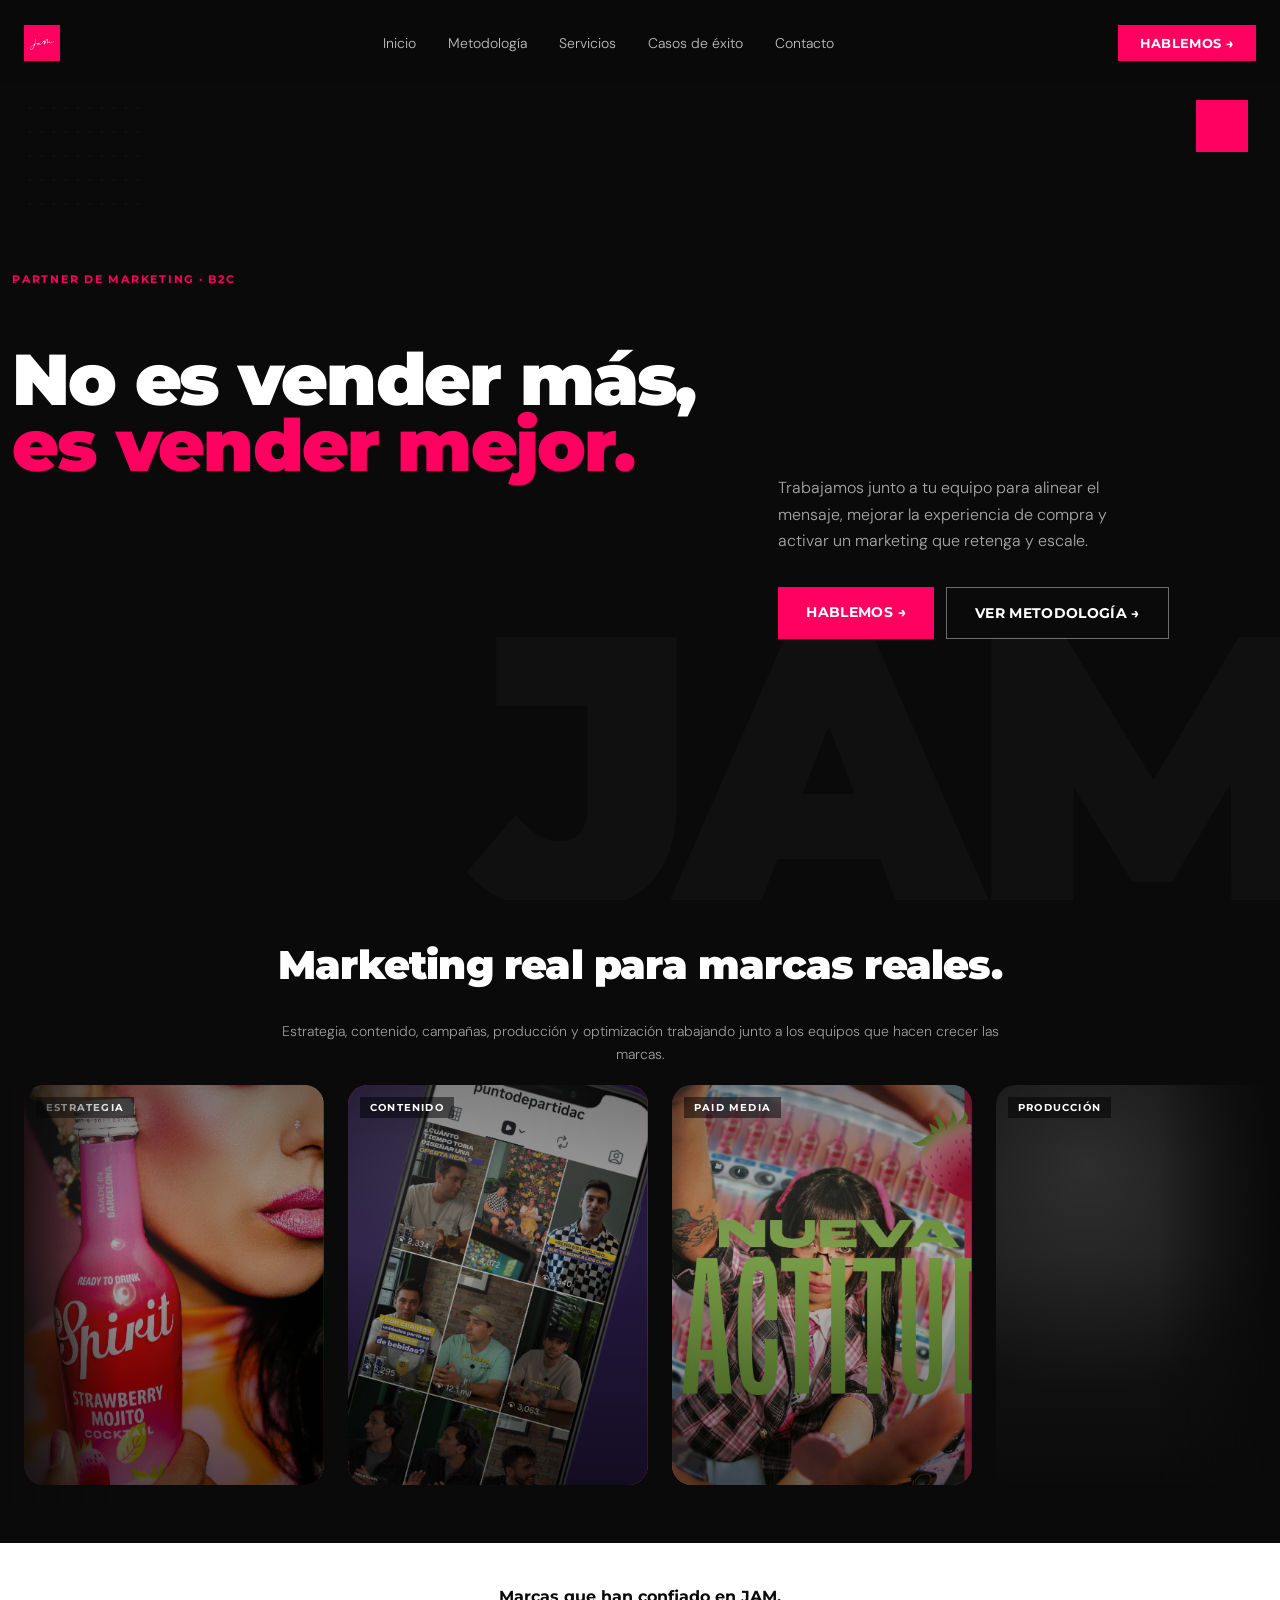
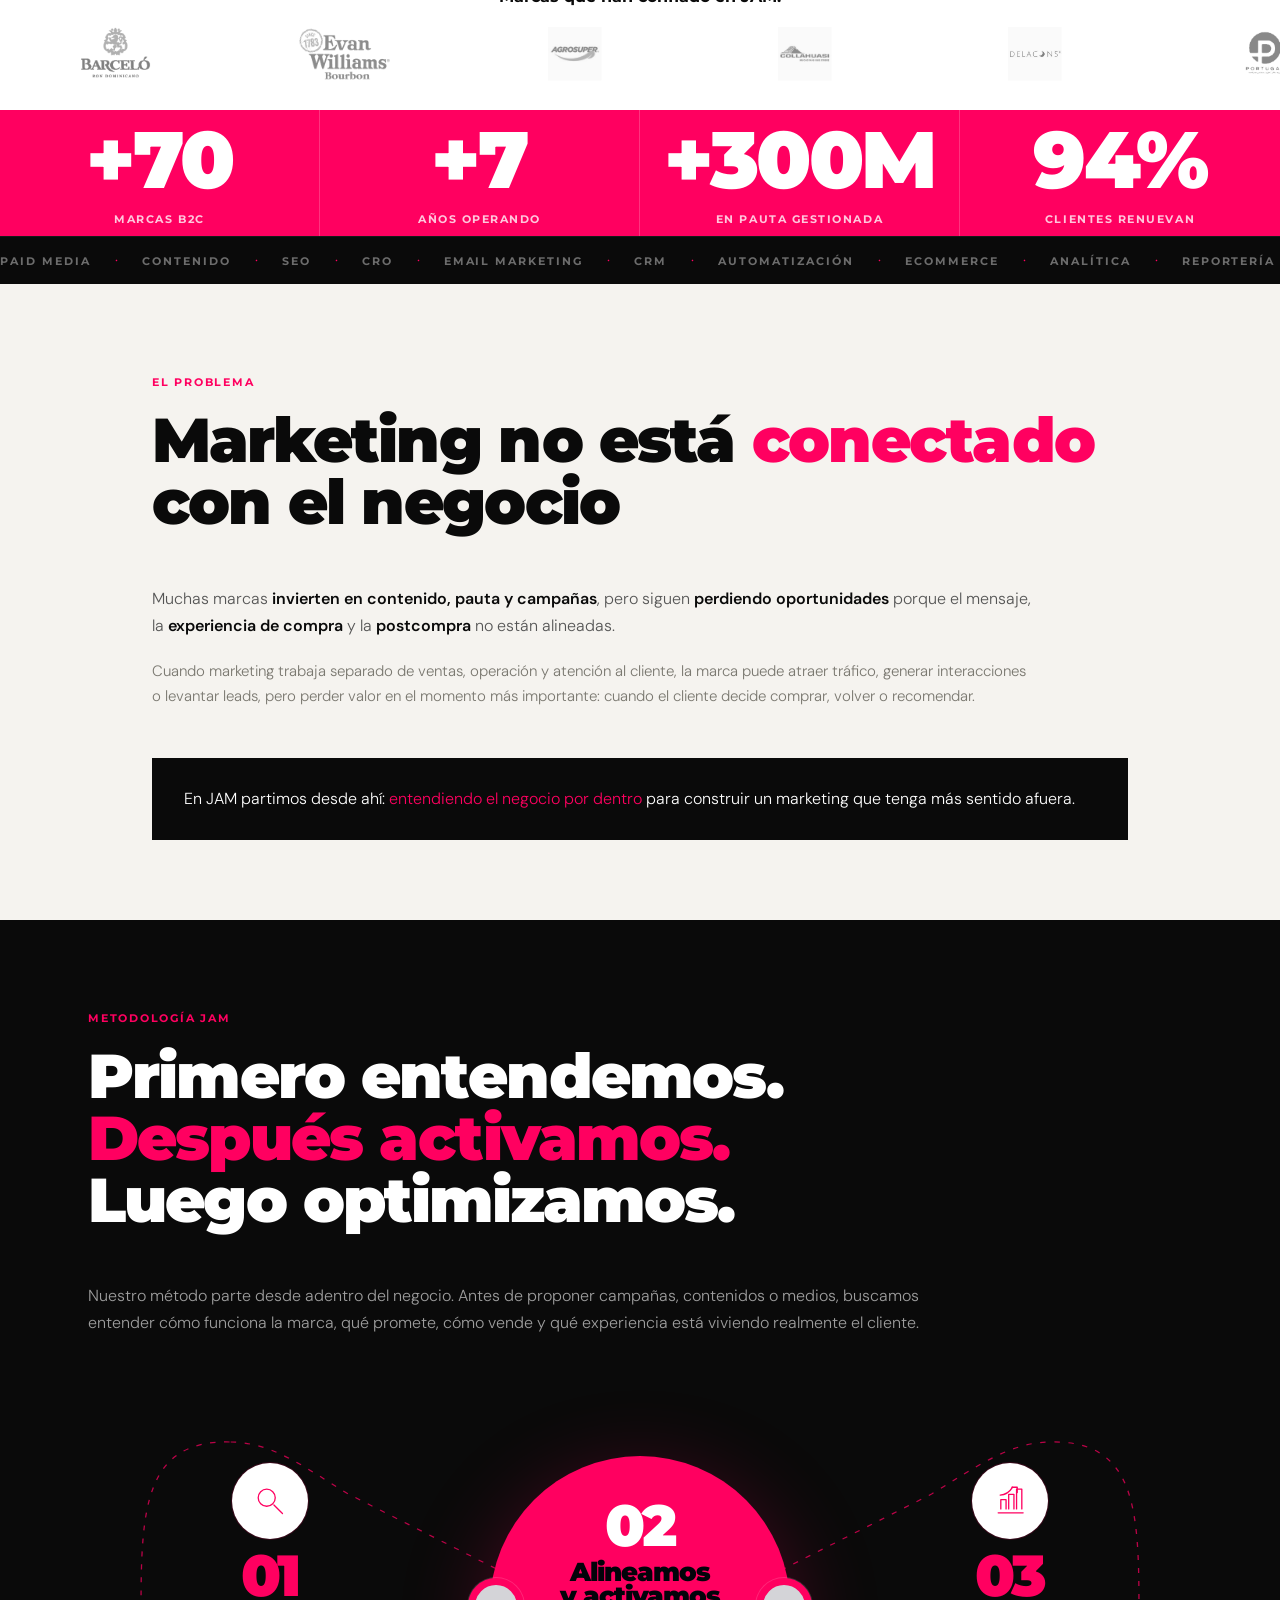
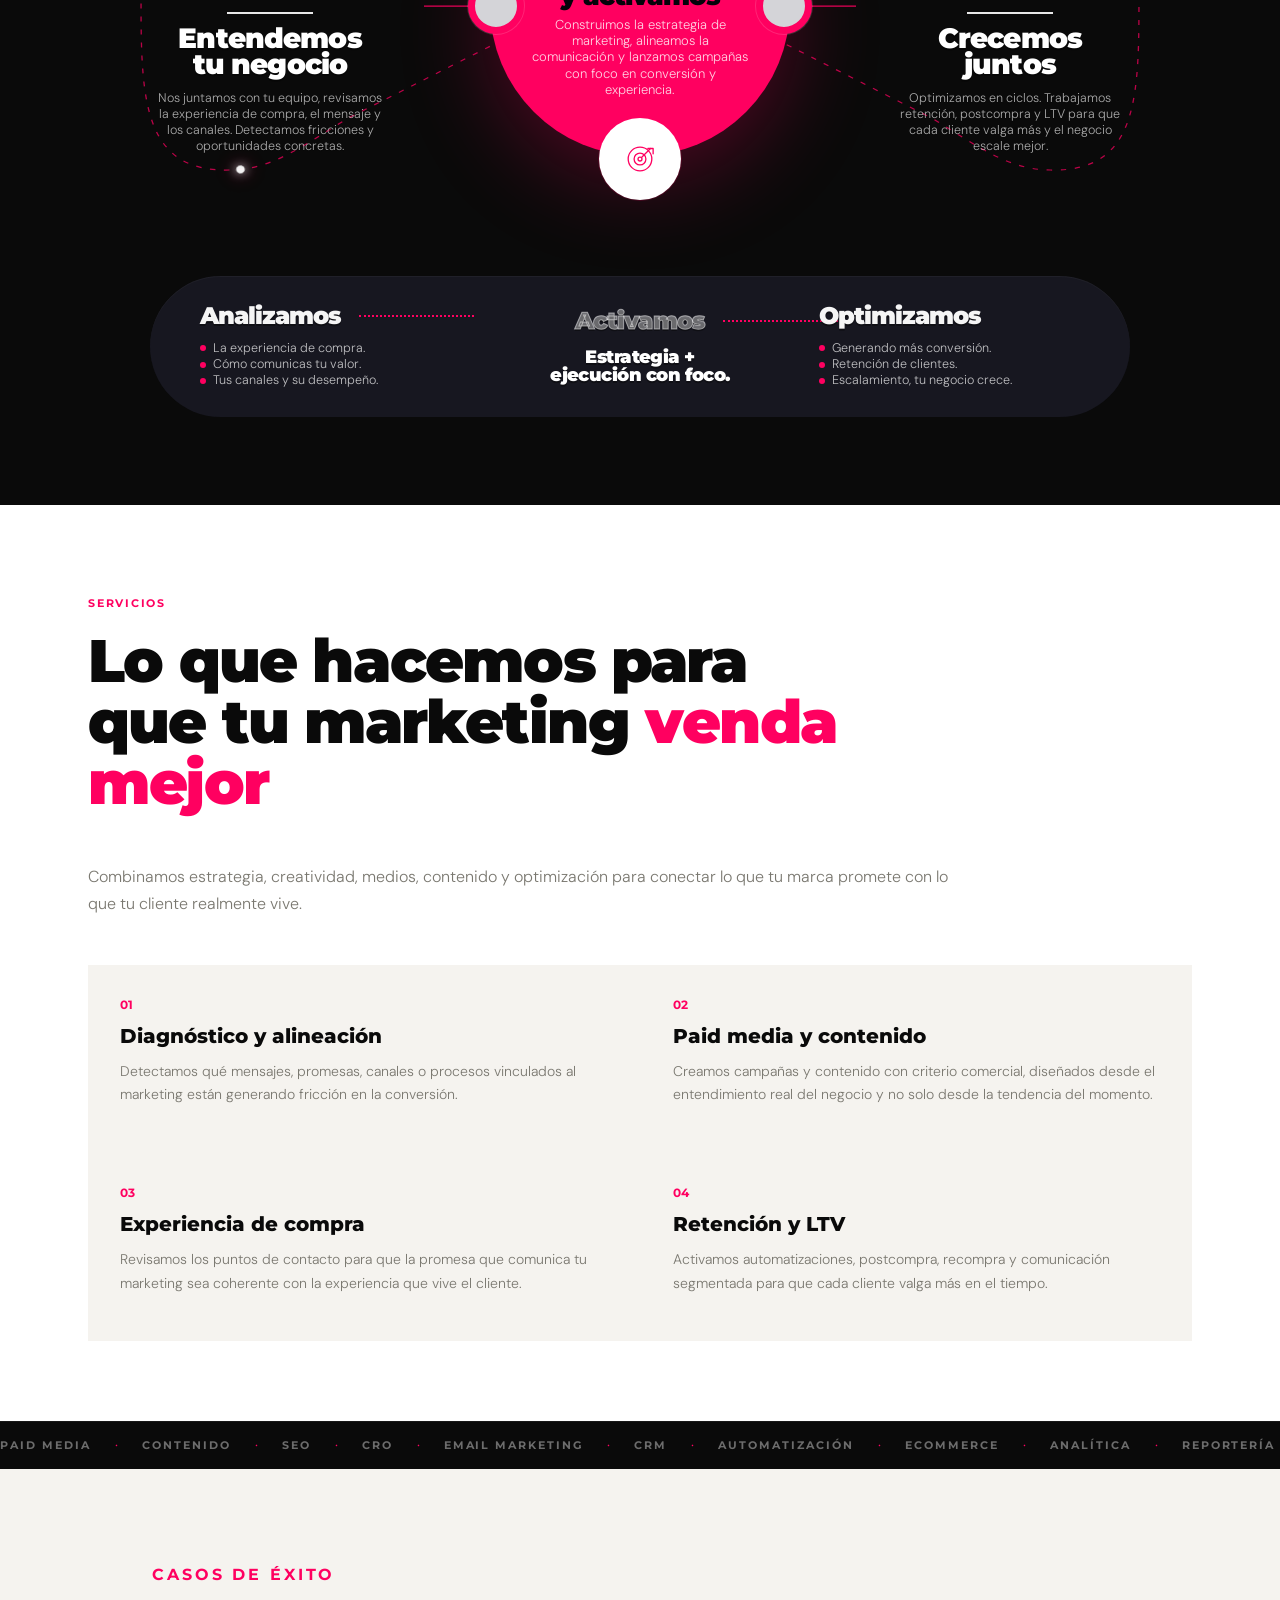
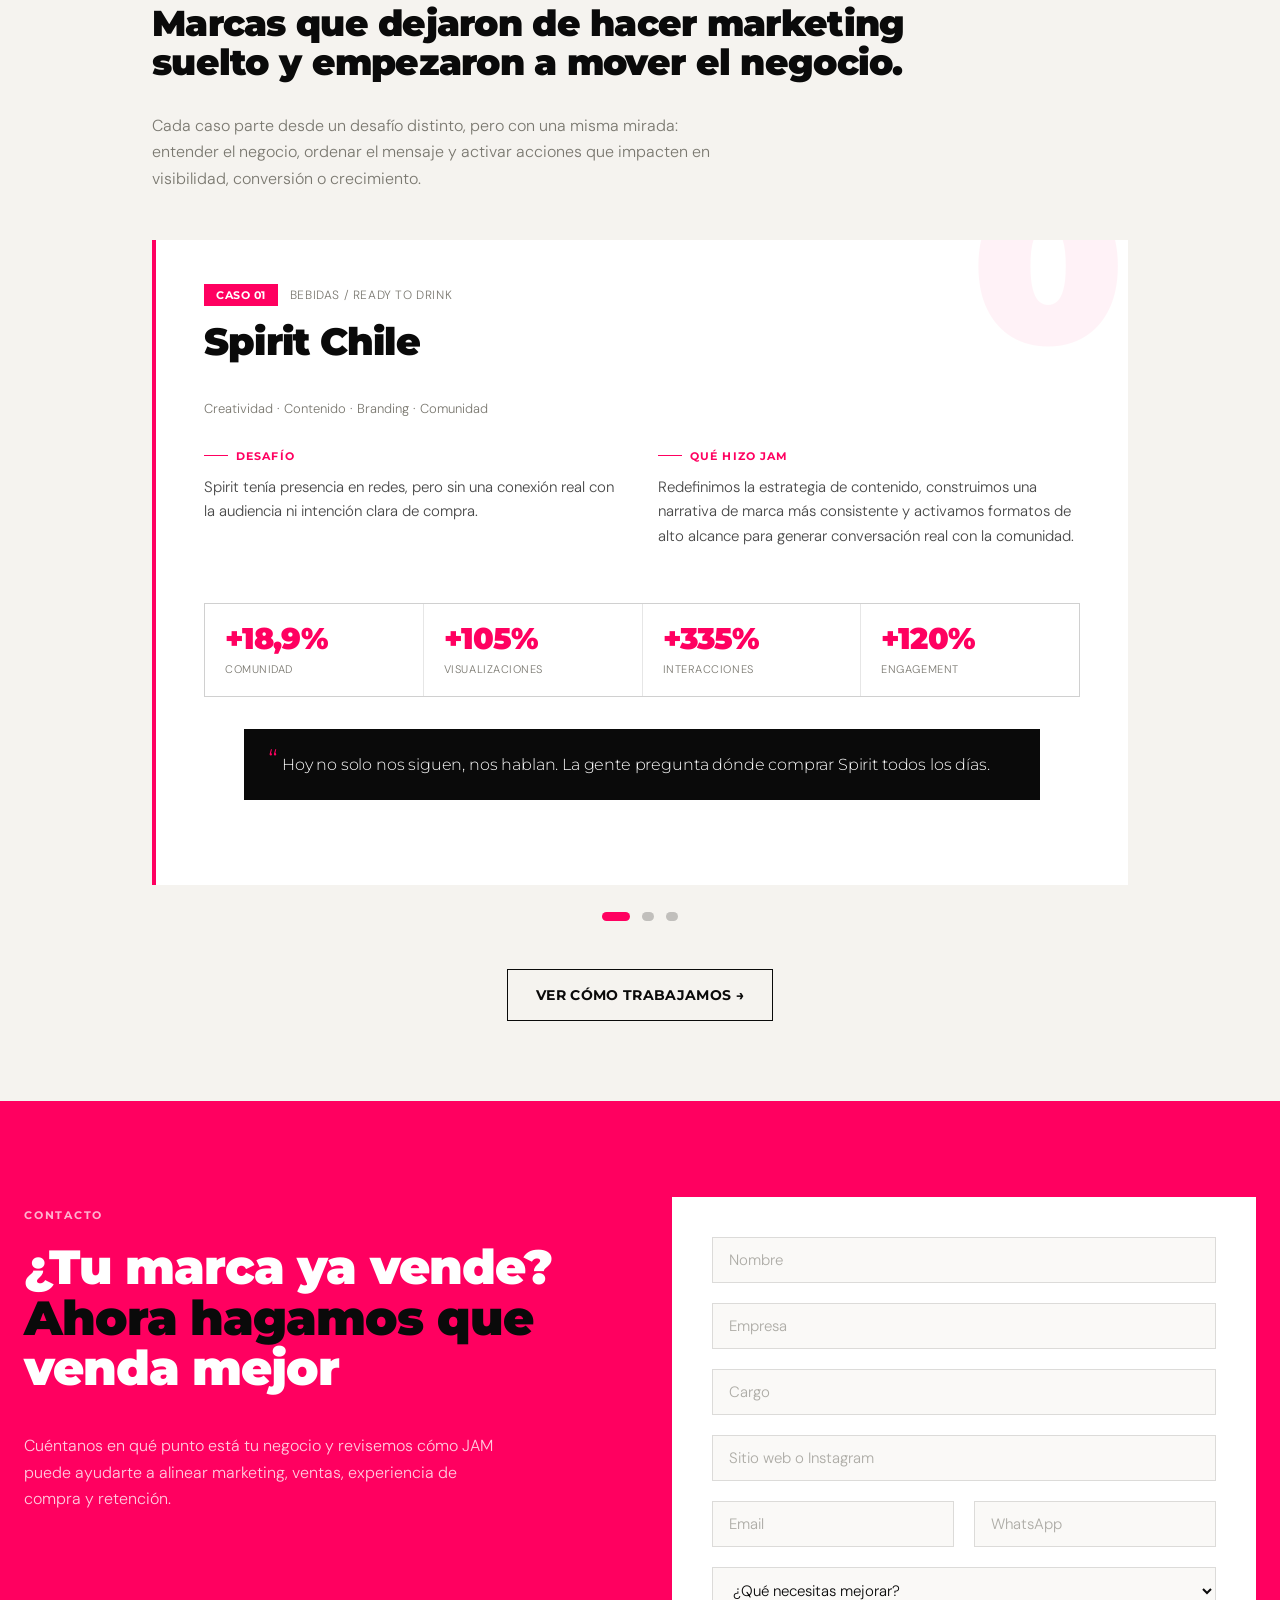
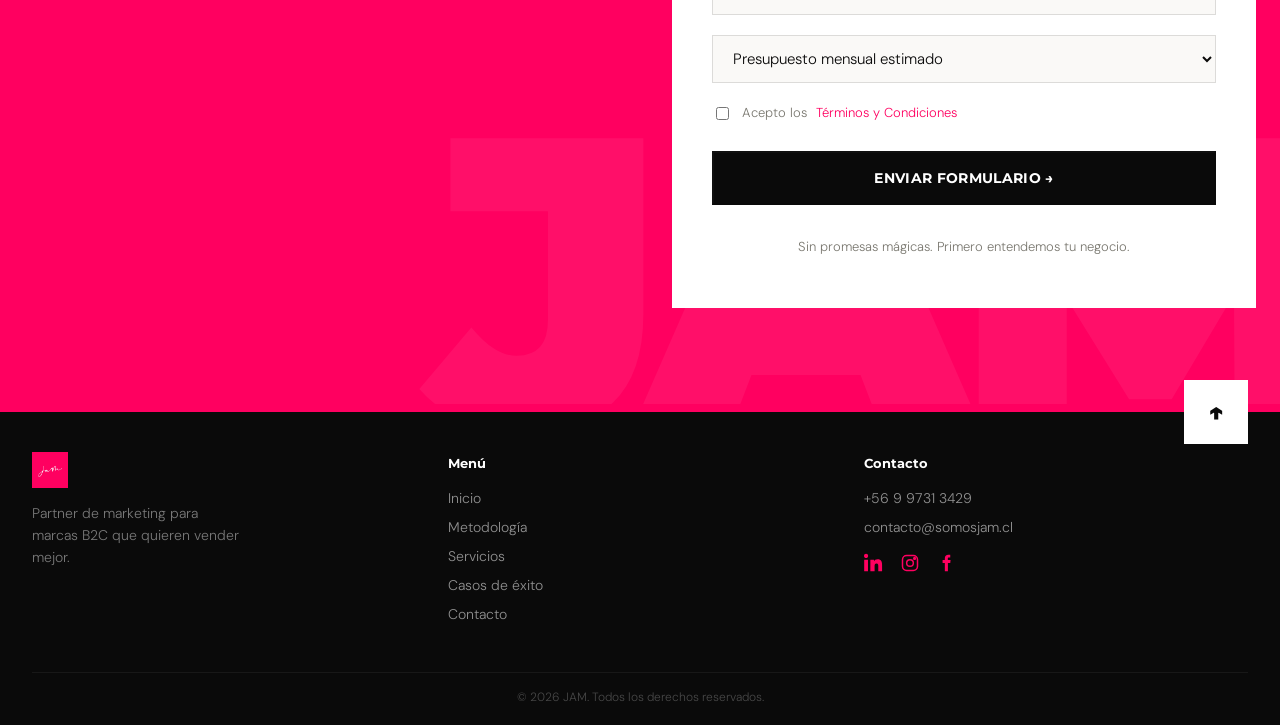
==== commit bfc02ad1: "Sync JAM static build with WordPress template" ====
--- a/index.html
+++ b/index.html
@@ -3,7 +3,6 @@
 <head>
 	<meta charset="UTF-8">
 	<meta name="viewport" content="width=device-width, initial-scale=1">
-	<title>JAM | Marketing B2C</title>
 	
 	<link rel="preconnect" href="https://fonts.googleapis.com">
 	<link rel="preconnect" href="https://fonts.gstatic.com" crossorigin>
@@ -89,7 +88,7 @@
 		<div aria-hidden="true" class="hero-watermark pointer-events-none absolute select-none font-display font-black">JAM</div>
 		<div aria-hidden="true" class="pulse-soft hero-pulse absolute"></div>
 		<div aria-hidden="true" class="dot-pattern hero-dots absolute"></div>
-		<div class="relative mx-auto grid w-full max-w-7xl gap-12 px-3 py-10 md-grid-hero md-items-end md-gap-8">
+		<div class="relative mx-auto grid w-full max-w-7xl gap-12 px-3 py-10 md-grid-hero md-items-end md-gap-8 grid-hero">
 			<div class="hero-anim">
 				<p class="eyebrow mb-6 text-jam-pink">Partner de marketing · B2C</p>
 				<h1 class="hero-title font-display font-black">
@@ -392,7 +391,7 @@
 				</div>
 							<div class="stat-cell">
 					<div class="flex flex-col items-center px-5 py-10 text-center text-white">
-						<div class="stat-number font-display font-black"><span data-count-up="80">0</span>%</div>
+						<div class="stat-number font-display font-black"><span data-count-up="94">0</span>%</div>
 						<div class="mt-3 font-display font-bold uppercase stat-label">Clientes renuevan</div>
 					</div>
 				</div>
@@ -455,20 +454,14 @@
 			<p class="fade-up delay-2 mt-8 font-body methodology-copy text-white-60">Nuestro método parte desde adentro del negocio. Antes de proponer campañas, contenidos o medios, buscamos entender cómo funciona la marca, qué promete, cómo vende y qué experiencia está viviendo realmente el cliente.</p>
 			<div class="relative mt-20 jam-process">
 				<svg aria-hidden="true" class="jam-process-lines pointer-events-none absolute inset-0 hidden md-block" viewBox="0 0 1000 380" preserveAspectRatio="none">
-					<path id="jam-process-left-loop" d="M120 26 C42 24 38 92 38 190 C38 288 42 356 120 354" fill="none" stroke="#FF0060" stroke-width="1.25" stroke-dasharray="5 8" opacity="0.72"></path>
-					<path id="jam-process-right-loop" d="M880 26 C958 24 962 92 962 190 C962 288 958 356 880 354" fill="none" stroke="#FF0060" stroke-width="1.25" stroke-dasharray="5 8" opacity="0.72"></path>
-					<path id="jam-process-left-top" d="M230 78 L380 160" fill="none" stroke="#FF0060" stroke-width="1.1" stroke-dasharray="5 8" opacity="0.72"></path>
-					<path id="jam-process-left-bottom" d="M230 302 L380 220" fill="none" stroke="#FF0060" stroke-width="1.1" stroke-dasharray="5 8" opacity="0.72"></path>
-					<path id="jam-process-right-top" d="M620 160 L770 78" fill="none" stroke="#FF0060" stroke-width="1.1" stroke-dasharray="5 8" opacity="0.72"></path>
-					<path id="jam-process-right-bottom" d="M620 220 L770 302" fill="none" stroke="#FF0060" stroke-width="1.1" stroke-dasharray="5 8" opacity="0.72"></path>
+					<path id="jam-process-flow" d="M120 26 C42 24 38 92 38 190 C38 288 42 356 120 354 C160 354 190 328 230 302 L380 220 L620 160 L770 78 C810 52 842 26 880 26 C958 24 962 92 962 190 C962 288 958 356 880 354 C840 354 810 328 770 302 L620 220 L380 160 L230 78 C190 52 160 26 120 26 Z" fill="none" stroke="#FF0060" stroke-width="1.2" stroke-dasharray="5 8" opacity="0.72"></path>
 					<path d="M300 190 H352" fill="none" stroke="#FF0060" stroke-width="1.25" opacity="0.9"></path>
 					<path d="M700 190 H648" fill="none" stroke="#FF0060" stroke-width="1.25" opacity="0.9"></path>
 					<path d="M352 190 L344 184 M352 190 L344 196" fill="none" stroke="#FF0060" stroke-width="1.25" opacity="0.9"></path>
 					<path d="M648 190 L656 184 M648 190 L656 196" fill="none" stroke="#FF0060" stroke-width="1.25" opacity="0.9"></path>
-					<path id="jam-process-orb-route" d="M120 26 C42 24 38 92 38 190 C38 288 42 356 120 354 M230 302 L380 220 M620 160 L770 78 M880 26 C958 24 962 92 962 190 C962 288 958 356 880 354 M770 302 L620 220 M380 160 L230 78" fill="none" stroke="none"></path>
 					<circle class="jam-process-orb" r="4">
 						<animateMotion dur="14s" repeatCount="indefinite" rotate="auto">
-							<mpath href="#jam-process-orb-route"></mpath>
+							<mpath href="#jam-process-flow"></mpath>
 						</animateMotion>
 					</circle>
 				</svg>
@@ -538,8 +531,8 @@
 						</div>
 					</div>
 					<div class="relative flex flex-col gap-3 z-2">
-													<div class="fade-up side-node md-text-left"><div class="font-display text-15 font-extrabold text-white">Conversión</div><p class="mt-1 font-body text-12 leading-snug text-white-55">Mas ventas con la misma audiencia</p></div>
-													<div class="fade-up side-node md-text-left"><div class="font-display text-15 font-extrabold text-white">Retencion</div><p class="mt-1 font-body text-12 leading-snug text-white-55">Clientes que vuelven a comprar</p></div>
+													<div class="fade-up side-node md-text-left"><div class="font-display text-15 font-extrabold text-white">Conversión</div><p class="mt-1 font-body text-12 leading-snug text-white-55">Más ventas con la misma audiencia</p></div>
+													<div class="fade-up side-node md-text-left"><div class="font-display text-15 font-extrabold text-white">Retención</div><p class="mt-1 font-body text-12 leading-snug text-white-55">Clientes que vuelven a comprar</p></div>
 													<div class="fade-up side-node md-text-left"><div class="font-display text-15 font-extrabold text-white">LTV</div><p class="mt-1 font-body text-12 leading-snug text-white-55">Cada cliente vale más en el tiempo</p></div>
 													<div class="fade-up side-node md-text-left"><div class="font-display text-15 font-extrabold text-white">Crecimiento</div><p class="mt-1 font-body text-12 leading-snug text-white-55">Negocio que escala con foco</p></div>
 											</div>
@@ -588,7 +581,7 @@
 			<div class="mt-12 grid gap-px bg-jam-off md-grid-cols-2">
 									<div class="fade-up delay-1 group service-card bg-jam-off transition-colors">
 						<div class="font-display font-bold text-jam-pink transition-colors service-number">01</div>
-						<div class="mt-3 font-display font-extrabold text-jam-black transition-colors service-title">Diagnostico y alineacion</div>
+						<div class="mt-3 font-display font-extrabold text-jam-black transition-colors service-title">Diagnóstico y alineación</div>
 						<p class="mt-3 font-body text-jam-gray transition-colors service-desc">Detectamos qué mensajes, promesas, canales o procesos vinculados al marketing están generando fricción en la conversión.</p>
 					</div>
 									<div class="fade-up delay-2 group service-card bg-jam-off transition-colors">
@@ -603,7 +596,7 @@
 					</div>
 									<div class="fade-up delay-4 group service-card bg-jam-off transition-colors">
 						<div class="font-display font-bold text-jam-pink transition-colors service-number">04</div>
-						<div class="mt-3 font-display font-extrabold text-jam-black transition-colors service-title">Retencion y LTV</div>
+						<div class="mt-3 font-display font-extrabold text-jam-black transition-colors service-title">Retención y LTV</div>
 						<p class="mt-3 font-body text-jam-gray transition-colors service-desc">Activamos automatizaciones, postcompra, recompra y comunicación segmentada para que cada cliente valga más en el tiempo.</p>
 					</div>
 							</div>
@@ -650,8 +643,10 @@
 			<p class="eyebrow fade-up text-jam-pink cases-eyebrow">Casos de éxito</p>
 			<h2 class="fade-up delay-1 mt-5 max-w-3xl font-display font-black text-jam-black cases-title">Marcas que dejaron de hacer marketing suelto y empezaron a mover el negocio.</h2>
 			<p class="fade-up delay-2 mt-6 font-body text-jam-gray cases-copy">Cada caso parte desde un desafío distinto, pero con una misma mirada: entender el negocio, ordenar el mensaje y activar acciones que impacten en visibilidad, conversión o crecimiento.</p>
-			<div class="mt-12 flex flex-col gap-6">
-									<article class="fade-up group relative overflow-hidden bg-white case-card transition-all duration-500">
+			<div class="fade-up mt-12 cases-carousel" data-cases-carousel data-autoplay-interval="9000">
+				<div class="cases-viewport">
+					<div class="cases-track" data-cases-track>
+									<article class="group relative overflow-hidden bg-white case-card cases-slide transition-all duration-500" data-cases-slide>
 						<div aria-hidden="true" class="pointer-events-none absolute case-watermark font-display font-black text-jam-pink-5 transition-all duration-500">01</div>
 						<div class="relative">
 							<div class="flex items-center gap-3">
@@ -673,7 +668,7 @@
 							<blockquote class="mt-8 bg-jam-black p-6 font-display text-white case-quote"><span class="text-jam-pink quote-mark">&ldquo;</span><span class="ml-1">Hoy no solo nos siguen, nos hablan. La gente pregunta dónde comprar Spirit todos los días.</span></blockquote>
 						</div>
 					</article>
-									<article class="fade-up group relative overflow-hidden bg-white case-card transition-all duration-500">
+									<article class="group relative overflow-hidden bg-white case-card cases-slide transition-all duration-500" data-cases-slide>
 						<div aria-hidden="true" class="pointer-events-none absolute case-watermark font-display font-black text-jam-pink-5 transition-all duration-500">02</div>
 						<div class="relative">
 							<div class="flex items-center gap-3">
@@ -695,7 +690,7 @@
 							<blockquote class="mt-8 bg-jam-black p-6 font-display text-white case-quote"><span class="text-jam-pink quote-mark">&ldquo;</span><span class="ml-1">Cambiamos el mensaje y cambió todo el negocio.</span></blockquote>
 						</div>
 					</article>
-									<article class="fade-up group relative overflow-hidden bg-white case-card transition-all duration-500">
+									<article class="group relative overflow-hidden bg-white case-card cases-slide transition-all duration-500" data-cases-slide>
 						<div aria-hidden="true" class="pointer-events-none absolute case-watermark font-display font-black text-jam-pink-5 transition-all duration-500">03</div>
 						<div class="relative">
 							<div class="flex items-center gap-3">
@@ -717,12 +712,19 @@
 							<blockquote class="mt-8 bg-jam-black p-6 font-display text-white case-quote"><span class="text-jam-pink quote-mark">&ldquo;</span><span class="ml-1">Pasamos de perder dinero en tráfico a generar ventas reales con el mismo presupuesto.</span></blockquote>
 						</div>
 					</article>
-							</div>
+									</div>
+				</div>
+				<div class="cases-dots" role="tablist" aria-label="Seleccionar caso de éxito">
+											<button type="button" class="cases-dot is-active" data-cases-dot="0" aria-label="Ver caso 1: Spirit Chile" aria-selected="true"></button>
+											<button type="button" class="cases-dot" data-cases-dot="1" aria-label="Ver caso 2: DAutos / HP Motors" aria-selected="false"></button>
+											<button type="button" class="cases-dot" data-cases-dot="2" aria-label="Ver caso 3: AllClick" aria-selected="false"></button>
+									</div>
+			</div>
 			<div class="fade-up mt-12 text-center"><a href="#contacto" class="inline-block border border-jam-black px-7 py-4 font-display text-14 font-bold uppercase tracking-wide text-jam-black transition-colors hover-bg-black-white">Ver cómo trabajamos &rarr;</a></div>
 		</div>
 	</section>
 
-	<section id="contacto" class="relative overflow-hidden bg-jam-pink py-24">
+	<section id="contacto" class="relative overflow-hidden bg-jam-pink py-24 contact-section">
 		<div aria-hidden="true" class="contact-watermark pointer-events-none absolute select-none font-display font-black">JAM</div>
 		<div class="relative mx-auto grid max-w-7xl gap-12 px-6 md-grid-cols-2 md-gap-16">
 			<div class="text-white">
@@ -742,7 +744,6 @@
 					<label class="jam-terms font-body text-13 text-jam-gray"><input type="checkbox" id="terms" name="terms" value="1" required> Acepto los <a href="#" class="text-jam-pink">Términos y Condiciones</a></label>
 					<input type="text" name="company_url" value="" class="jam-honeypot" tabindex="-1" autocomplete="off" aria-hidden="true">
 					<input type="hidden" name="action" value="process_form">
-					
 					<input type="hidden" name="jam_contact_nonce" value="static-preview">					<button type="submit" class="mt-2 bg-jam-black px-8 py-4 font-display text-14 font-bold uppercase tracking-wide text-white transition-colors hover-bg-pink">Enviar formulario &rarr;</button>
 					<p class="text-center font-body text-13 text-jam-gray">Sin promesas mágicas. Primero entendemos tu negocio.</p>
 				</div>
@@ -768,12 +769,27 @@
 			<div class="footer-column footer-menu">
 				<div class="font-display text-13 font-bold text-white">Menú</div>
 				<ul class="footer-links space-y-2">
-					<li><a href="#hero" class="font-body text-14 text-white-55 transition-opacity hover-text-white">Inicio</a></li>
-					<li><a href="#metodologia" class="font-body text-14 text-white-55 transition-opacity hover-text-white">Metodología</a></li>
-					<li><a href="#servicios" class="font-body text-14 text-white-55 transition-opacity hover-text-white">Servicios</a></li>
-					<li><a href="#casos" class="font-body text-14 text-white-55 transition-opacity hover-text-white">Casos de éxito</a></li>
-					<li><a href="#contacto" class="font-body text-14 text-white-55 transition-opacity hover-text-white">Contacto</a></li>
-				</ul>
+											<li>
+							<a href="#hero" class="font-body text-14 text-white-55 transition-opacity hover-text-white">
+								Inicio							</a>
+						</li>
+											<li>
+							<a href="#metodologia" class="font-body text-14 text-white-55 transition-opacity hover-text-white">
+								Metodología							</a>
+						</li>
+											<li>
+							<a href="#servicios" class="font-body text-14 text-white-55 transition-opacity hover-text-white">
+								Servicios							</a>
+						</li>
+											<li>
+							<a href="#casos" class="font-body text-14 text-white-55 transition-opacity hover-text-white">
+								Casos de éxito							</a>
+						</li>
+											<li>
+							<a href="#contacto" class="font-body text-14 text-white-55 transition-opacity hover-text-white">
+								Contacto							</a>
+						</li>
+									</ul>
 			</div>
 
 			<div class="footer-column">
@@ -783,8 +799,15 @@
 					<li><a href="mailto:contacto@somosjam.cl" class="font-body text-14 text-white-55 hover-text-white">contacto@somosjam.cl</a></li>
 				</ul>
 				<div class="footer-socials flex gap-4 text-jam-pink">
-					<a href="#" aria-label="LinkedIn" class="transition-transform hover-scale-110"><svg width="20" height="20" viewBox="0 0 24 24" fill="currentColor" aria-hidden="true"><path d="M4.98 3.5C4.98 4.88 3.87 6 2.5 6S0 4.88 0 3.5 1.12 1 2.5 1s2.48 1.12 2.48 2.5zM.22 8h4.56v14H.22V8zm7.4 0h4.36v1.92h.06c.6-1.13 2.07-2.32 4.26-2.32 4.55 0 5.39 3 5.39 6.88V22h-4.56v-6.18c0-1.47-.03-3.36-2.05-3.36-2.05 0-2.36 1.6-2.36 3.25V22H7.62V8z"></path></svg></a>
-					<a href="#" aria-label="Instagram" class="transition-transform hover-scale-110"><svg width="20" height="20" viewBox="0 0 24 24" fill="none" stroke="currentColor" stroke-width="1.8" aria-hidden="true"><rect x="3" y="3" width="18" height="18" rx="5"></rect><circle cx="12" cy="12" r="4"></circle><circle cx="17.5" cy="6.5" r="1" fill="currentColor"></circle></svg></a>
+					<a href="https://www.linkedin.com/company/somosjam/" target="_blank" rel="noopener noreferrer" aria-label="LinkedIn" class="transition-transform hover-scale-110">
+						<svg width="20" height="20" viewBox="0 0 24 24" fill="currentColor" aria-hidden="true"><path d="M4.98 3.5C4.98 4.88 3.87 6 2.5 6S0 4.88 0 3.5 1.12 1 2.5 1s2.48 1.12 2.48 2.5zM.22 8h4.56v14H.22V8zm7.4 0h4.36v1.92h.06c.6-1.13 2.07-2.32 4.26-2.32 4.55 0 5.39 3 5.39 6.88V22h-4.56v-6.18c0-1.47-.03-3.36-2.05-3.36-2.05 0-2.36 1.6-2.36 3.25V22H7.62V8z"></path></svg>
+					</a>
+					<a href="https://www.instagram.com/somosagenciajam/" target="_blank" rel="noopener noreferrer" aria-label="Instagram" class="transition-transform hover-scale-110">
+						<svg width="20" height="20" viewBox="0 0 24 24" fill="none" stroke="currentColor" stroke-width="1.8" aria-hidden="true"><rect x="3" y="3" width="18" height="18" rx="5"></rect><circle cx="12" cy="12" r="4"></circle><circle cx="17.5" cy="6.5" r="1" fill="currentColor"></circle></svg>
+					</a>
+					<a href="https://www.facebook.com/somosagenciajam/" target="_blank" rel="noopener noreferrer" aria-label="Facebook" class="transition-transform hover-scale-110">
+						<svg width="20" height="20" viewBox="0 0 24 24" fill="currentColor" aria-hidden="true"><path d="M14.2 8.4V6.7c0-.8.2-1.3 1.3-1.3h1.6V2.2c-.8-.1-1.6-.2-2.4-.2-2.4 0-4.1 1.5-4.1 4.2v2.2H7.9v3.6h2.7v10h3.7V12h2.8l.4-3.6h-3.3z"></path></svg>
+					</a>
 				</div>
 			</div>
 		</div>
--- a/assets/css/theme.css
+++ b/assets/css/theme.css
@@ -839,6 +839,26 @@
 	line-height: 1.65;
 }
 
+.cases-carousel {
+	position: relative;
+}
+
+.cases-viewport {
+	overflow: hidden;
+	padding: 0 0 28px;
+}
+
+.cases-track {
+	display: flex;
+	will-change: transform;
+	transition: transform .8s cubic-bezier(.22, 1, .36, 1);
+}
+
+.cases-slide {
+	flex: 0 0 100%;
+	min-width: 100%;
+}
+
 .case-card {
 	padding: 44px 48px;
 	border-left: 4px solid var(--jam-pink);
@@ -890,6 +910,34 @@
 .quote-mark {
 	font-size: 28px;
 	line-height: 0;
+}
+
+.cases-dots {
+	display: flex;
+	justify-content: center;
+	gap: 12px;
+}
+
+.cases-dot {
+	width: 9px;
+	height: 9px;
+	border: 0;
+	border-radius: 999px;
+	background: rgba(10, 10, 10, .22);
+	cursor: pointer;
+	transition: width .25s ease, background .25s ease, transform .25s ease;
+}
+
+.cases-dot:hover,
+.cases-dot:focus-visible {
+	background: rgba(255, 0, 96, .65);
+	outline: none;
+	transform: scale(1.15);
+}
+
+.cases-dot.is-active {
+	width: 28px;
+	background: var(--jam-pink);
 }
 
 .contact-watermark {
@@ -1217,50 +1265,122 @@
 @media (max-width: 767px) {
 	.md-hidden { display: block; }
 	.case-card { padding: 32px 24px; }
-	.contact-form { padding: 28px 22px; }
+	.contact-form { padding: 22px 20px; }
 	.methodology-knot { width: 220px; height: 220px; }
 	.jam-process {
-		min-height: 0;
+		min-height: 300px;
+		margin-top: 0;
+	}
+
+	.jam-process-lines {
+		display: block !important;
+		inset: 8px -10px 0;
+		height: 285px;
+		opacity: .55;
 	}
 
 	.jam-process-grid {
-		min-height: 0;
-		grid-template-columns: 1fr;
-		gap: 3.25rem;
+		min-height: 300px;
+		grid-template-columns: minmax(66px, 1fr) clamp(128px, 42vw, 150px) minmax(66px, 1fr);
+		gap: 4px;
+		align-items: center;
 	}
 
 	.jam-process-stage,
 	.jam-process-stage-left,
 	.jam-process-stage-right {
 		justify-self: center;
-		max-width: 300px;
+		width: 100%;
+		max-width: 88px;
+		padding-top: 0;
 	}
 
 	.jam-process-core {
-		order: -1;
-		width: min(300px, 82vw);
-		height: min(300px, 82vw);
+		order: 0;
+		width: clamp(128px, 42vw, 150px);
+		height: clamp(128px, 42vw, 150px);
+		padding: 22px 14px 30px;
 	}
 
 	.jam-process-core::before,
 	.jam-process-core::after {
+		display: block;
+		width: 28px;
+		height: 28px;
+		border-width: 5px;
+	}
+
+	.jam-process-core::before {
+		left: -16px;
+	}
+
+	.jam-process-core::after {
+		right: -16px;
+	}
+
+	.jam-process-icon {
+		width: 46px;
+		height: 46px;
+	}
+
+	.jam-process-icon svg,
+	.jam-process-core-icon svg {
+		width: 25px;
+		height: 25px;
+	}
+
+	.jam-process-number {
+		margin-top: .45rem;
+		font-size: clamp(30px, 9vw, 38px);
+	}
+
+	.jam-process-rule {
+		width: 46px;
+		height: 1.5px;
+		margin-top: .45rem;
+	}
+
+	.jam-process-title {
+		margin-top: .45rem;
+		font-size: 1rem;
+		font-weight: 800;
+		line-height: .96;
+	}
+
+	.jam-process-copy {
 		display: none;
 	}
 
+	.jam-process-core-number {
+		font-size: clamp(32px, 10vw, 40px);
+	}
+
+	.jam-process-core-title {
+		margin-top: .45rem;
+		font-size: 1rem;
+		font-weight: 800;
+		line-height: .9;
+	}
+
+	.jam-process-core-copy {
+		display: none;
+	}
+
 	.jam-process-core-icon {
-		width: 72px;
-		height: 72px;
-		bottom: -38px;
+		width: 46px;
+		height: 46px;
+		bottom: -25px;
 	}
 
 	.jam-method-summary {
-		padding: 28px 24px;
-		border-radius: 28px;
+		margin-top: 0;
+		padding: 18px 16px;
+		border-radius: 24px;
 	}
 
 	.jam-method-summary-grid {
-		grid-template-columns: 1fr;
-		gap: 1.75rem;
+		grid-template-columns: repeat(3, minmax(0, 1fr));
+		gap: .75rem;
 	}
 
 	.jam-method-summary-col:first-child .jam-method-summary-title::after,
@@ -1269,9 +1389,238 @@
 	}
 
 	.jam-method-summary-center {
-		text-align: left;
+		text-align: center;
+	}
+
+	.jam-method-summary-title {
+		font-size: clamp(12px, 3.6vw, 15px);
+		text-shadow: none;
+	}
+
+	.jam-method-summary-list {
+		margin-top: .45rem;
+		font-size: clamp(8px, 2.45vw, 10px);
+		line-height: 1.25;
+	}
+
+	.jam-method-summary-list li {
+		padding-left: 9px;
+	}
+
+	.jam-method-summary-list li::before {
+		width: 4px;
+		height: 4px;
+	}
+
+	.jam-method-summary-focus {
+		margin-top: .55rem;
+		font-size: clamp(10px, 3vw, 13px);
+		text-shadow: none;
 	}
 
 	.hero-watermark,
 	.contact-watermark { opacity: .75; }
-}
+
+	#hero.min-h-screen {
+		min-height: 70vh;
+	}
+	.hero-title {
+		font-size: 2.5rem;
+		margin-bottom: 0rem;	
+	}
+	#hero .grid-hero{
+		gap: 1rem;
+	}
+	.hero-watermark {
+        right: -2px;
+        bottom: 5px;
+        font-size: 130px;
+        color: rgba(255, 255, 255, 14%);
+	}
+	.gallery-card {
+		width: 200px;
+		height: 300px;
+	}
+	.problem-section, .methodology-section, .services-section, .cases-section, .contact-section{
+		padding-top: 2rem;
+		padding-bottom: 2rem;
+	}
+
+	#contacto .gap-12 {
+		gap: 1rem;
+	}
+
+	.jam-form-fields {
+		gap: .85rem;
+	}
+
+	.jam-form-fields .gap-5 {
+		gap: .85rem;
+	}
+
+	.form-control {
+		padding: .62rem .9rem;
+		font-size: 14px;
+		min-height: 44px;
+	}
+
+	.jam-terms {
+		font-size: 12px;
+		line-height: 1.35;
+	}
+
+	.contact-form button[type="submit"] {
+		margin-top: .2rem;
+		padding-top: .85rem;
+		padding-bottom: .85rem;
+		font-size: 13px;
+	}
+
+	.contact-form .text-center.text-13 {
+		font-size: 12px;
+		line-height: 1.35;
+	}
+
+	.cases-copy {
+		font-size: 13px;
+		line-height: 1.45;
+	}
+
+	.cases-carousel {
+		margin-top: 1.5rem;
+	}
+
+	.cases-viewport {
+		padding-bottom: 14px;
+	}
+
+	.case-card {
+		padding: 22px 18px;
+	}
+
+	.case-watermark {
+		top: -2.3rem;
+		right: -2.4rem;
+		font-size: 140px;
+	}
+
+	.case-title {
+		margin-top: .75rem;
+		font-size: clamp(22px, 7vw, 28px);
+	}
+
+	.case-title + p {
+		margin-top: .55rem;
+		font-size: 11px;
+	}
+
+	.case-card .mt-8 {
+		margin-top: 1.1rem;
+		gap: 1.15rem;
+	}
+
+	.case-card .mt-3 {
+		margin-top: .5rem;
+	}
+
+	.case-card .text-15 {
+		font-size: 12px;
+		line-height: 1.45;
+	}
+
+	.case-card .text-11 {
+		font-size: 9px;
+	}
+
+	.case-card .w-6 {
+		width: 1rem;
+	}
+
+	.case-card .mt-10 {
+		margin-top: 1.35rem;
+	}
+
+	.metric-cell {
+		padding: 12px 10px;
+	}
+
+	.metric-value {
+		font-size: 24px;
+	}
+
+	.metric-cell .mt-2 {
+		margin-top: .35rem;
+	}
+
+	.case-quote {
+		width: 90%;
+		margin: 1.35rem auto 0;
+		padding: 16px 18px;
+		font-size: 13px;
+		line-height: 1.25;
+	}
+
+	.quote-mark {
+		font-size: 20px;
+	}
+
+	.cases-dots {
+		gap: 9px;
+	}
+
+	.cases-dot {
+		width: 8px;
+		height: 8px;
+	}
+
+	.cases-dot.is-active {
+		width: 22px;
+	}
+
+	.cases-carousel + .text-center {
+		margin-top: 1.5rem;
+	}
+
+	.cases-carousel + .text-center a {
+		padding: .8rem 1.15rem;
+		font-size: 12px;
+	}
+
+	.services-section .md-grid-cols-2 {
+		grid-template-columns: repeat(2, minmax(0, 1fr));
+	}
+
+	.service-card {
+		padding: 18px 14px;
+		min-height: 220px;
+	}
+
+	.service-number {
+		font-size: 10px;
+	}
+
+	.service-title {
+		font-size: clamp(14px, 4vw, 17px);
+		line-height: 1.05;
+	}
+
+	.service-desc {
+		font-size: clamp(10px, 2.9vw, 12px);
+		line-height: 1.45;
+	}
+
+	footer .footer-copy,
+	footer .footer-links a,
+	footer .font-body.text-14 {
+		font-size: 16px;
+		line-height: 1.65;
+	}
+
+	footer .font-display.text-13 {
+		font-size: 16px;
+	}
+
+	footer .footer-legal {
+		font-size: 13px;
+	}
+}
